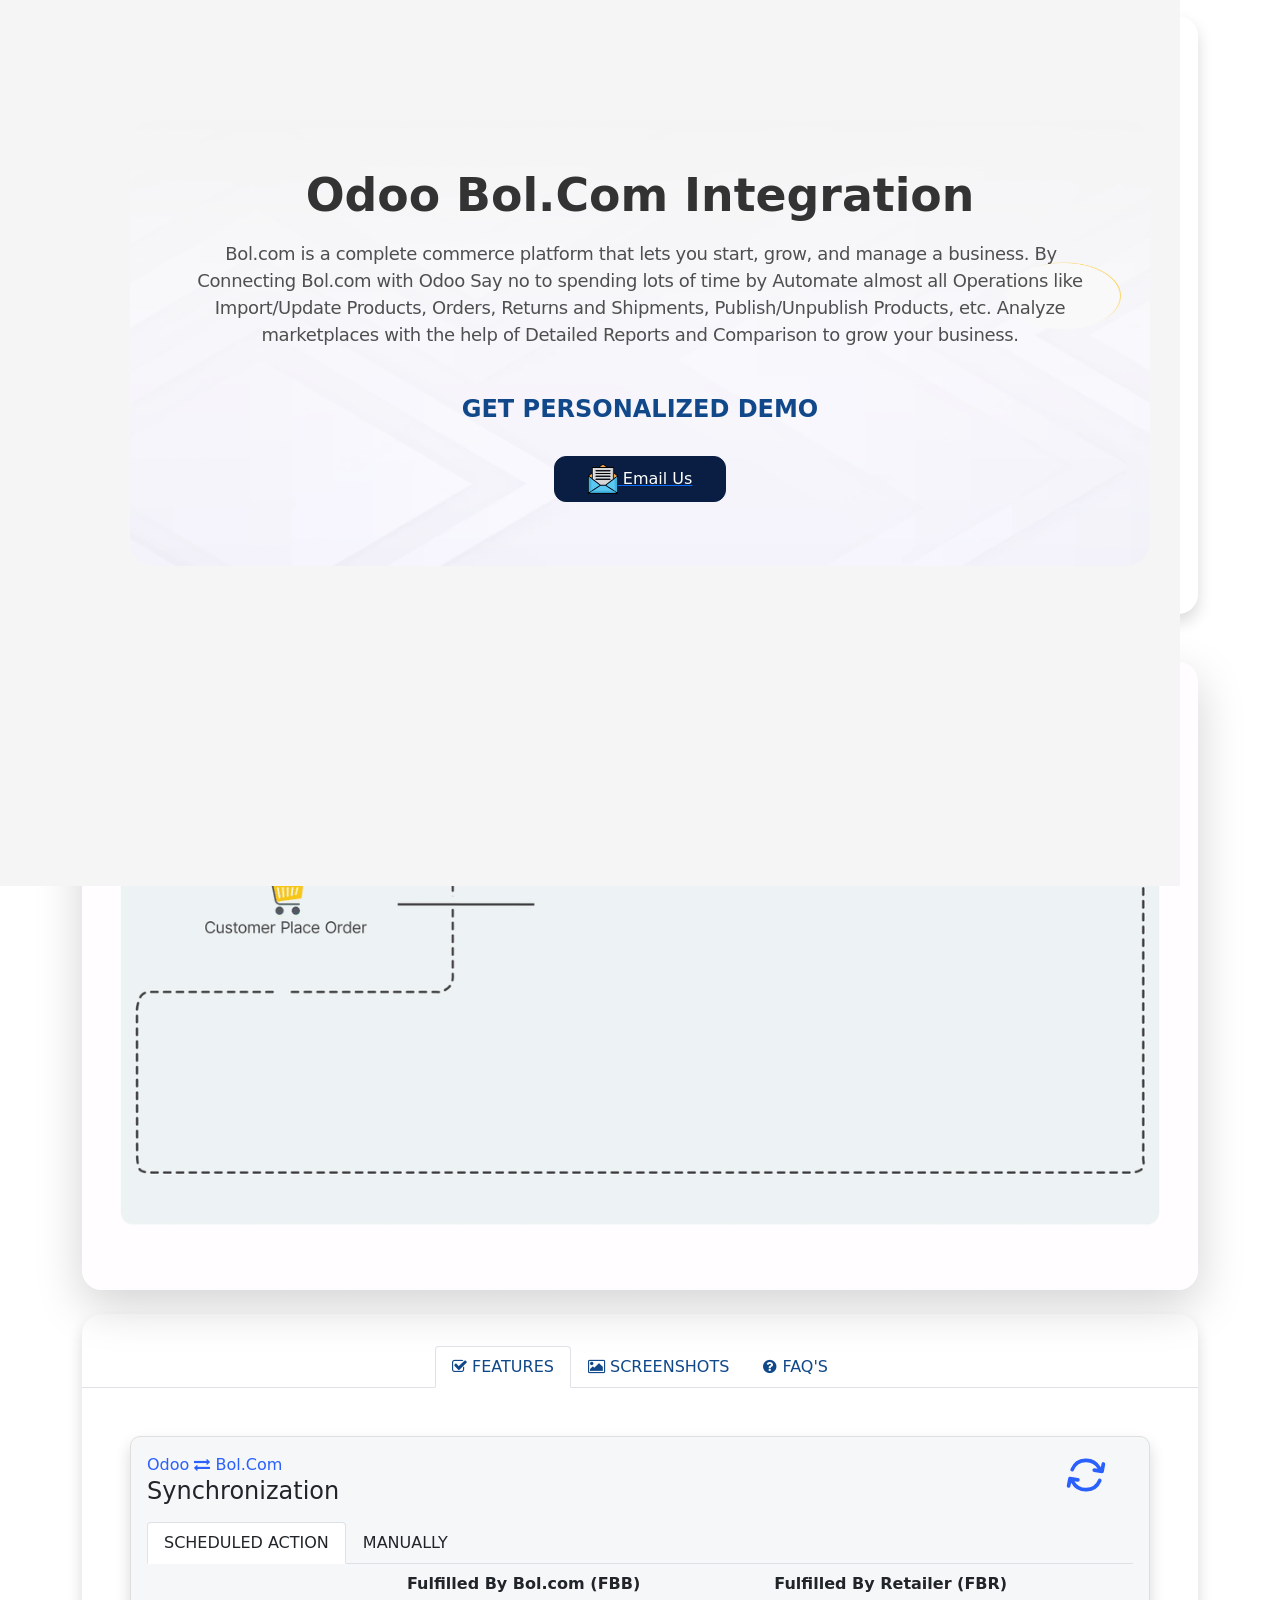
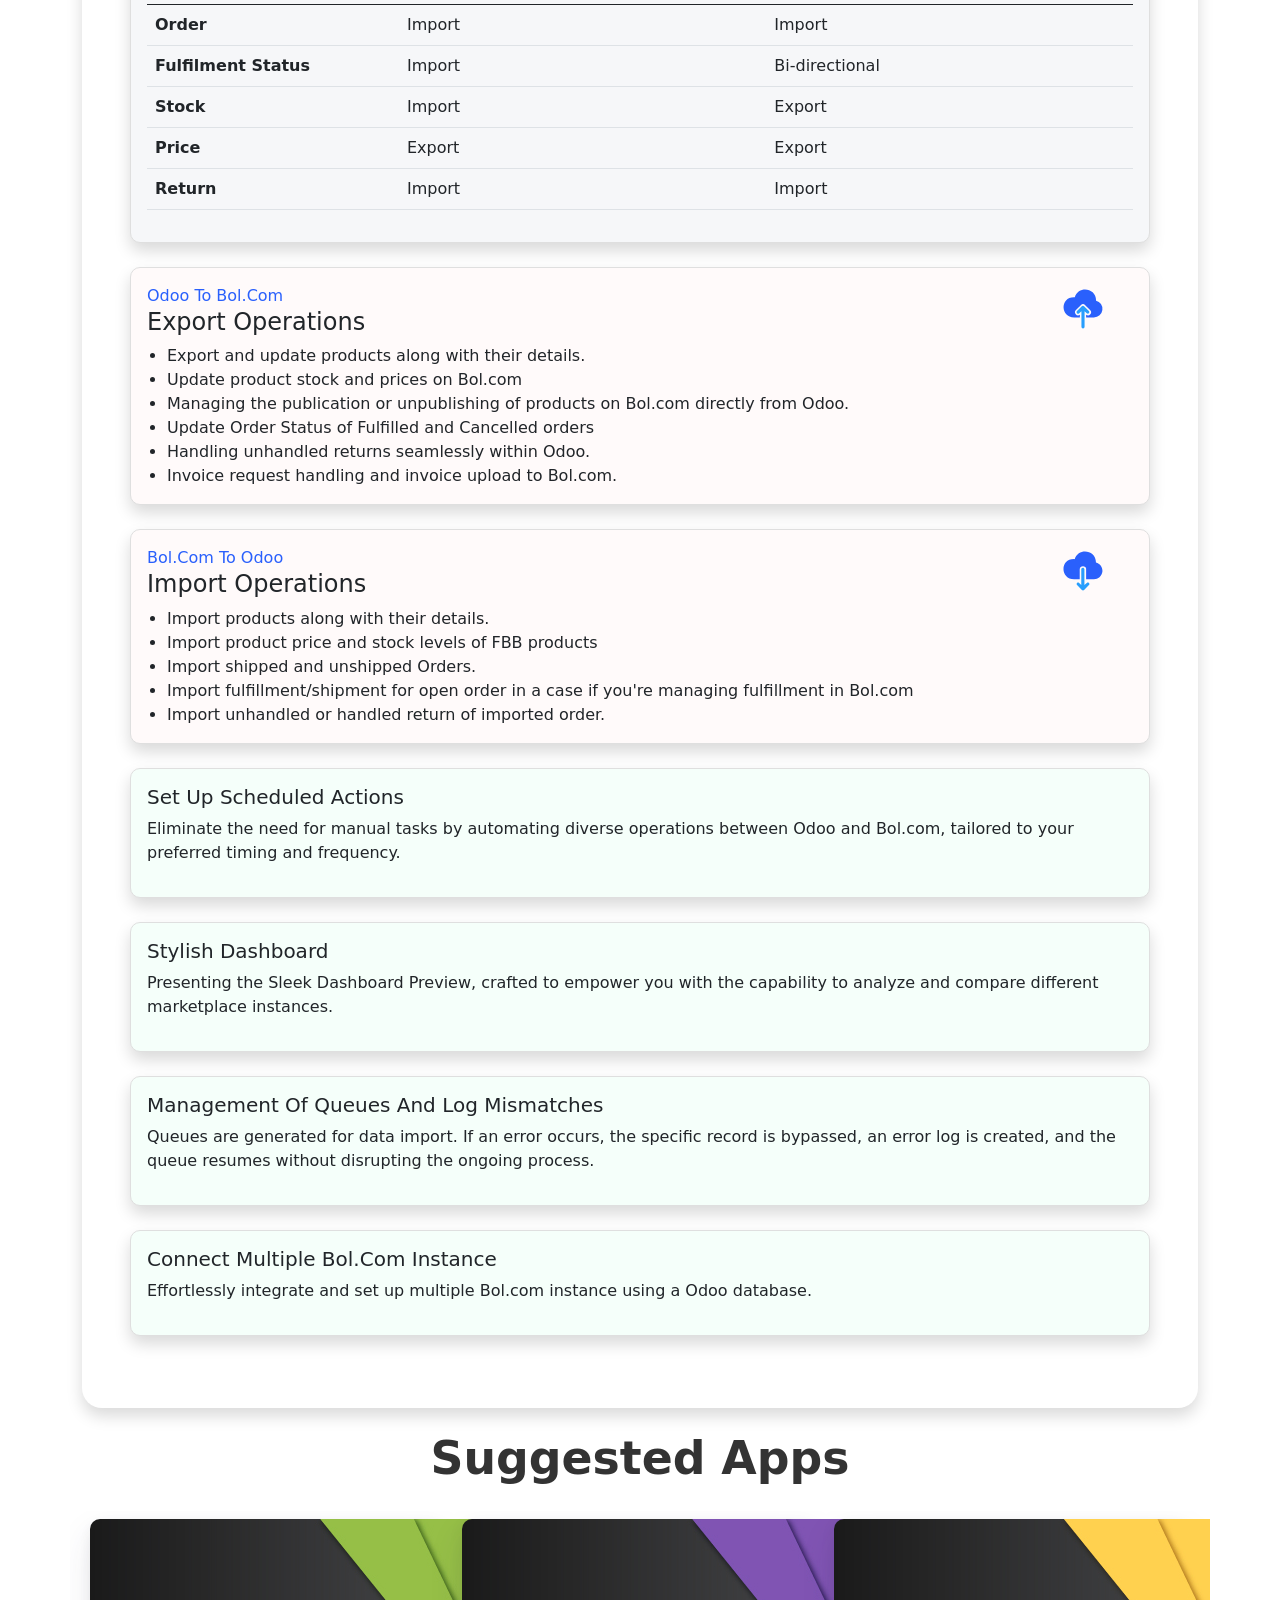
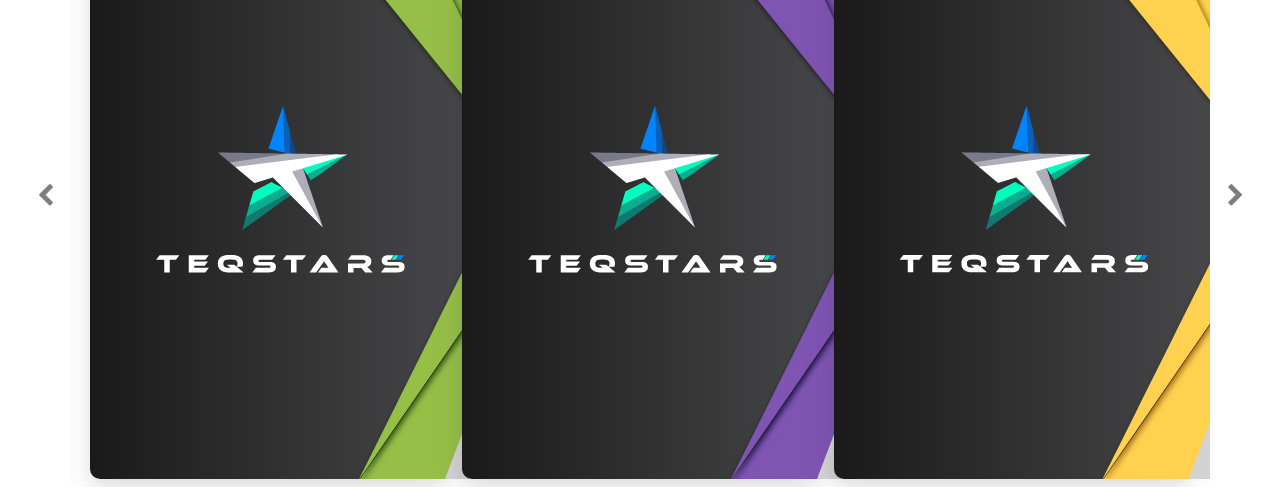
==== custom_addons/bol/static/description/index.html @ 9aef8af8 "bol modulu yuklendi" ====
<!DOCTYPE html>
<html lang="en">

    <head>
        <title>Odoo Bol.com Integration By TeqStars</title>
        <meta charset="utf-8">
        <meta content="width=device-width, initial-scale=1" name="viewport">
        <link href="https://fonts.googleapis.com" rel="preconnect">
        <link crossorigin href="https://fonts.gstatic.com" rel="preconnect">
        <link href="https://fonts.googleapis.com/css2?family=Inter:wght@300;400;500;600;700&display=swap" rel="stylesheet">
        <link rel="stylesheet" href="https://cdnjs.cloudflare.com/ajax/libs/font-awesome/4.7.0/css/font-awesome.min.css">
        <link href="css/bootstrap.min.css" rel="stylesheet">
    </head>

    <body>
        <section class="py-3" style="background-color: #fff;">

            <!-- Set background color-->
            <div class="position-absolute d-none d-lg-block"
                 style="background-color:#f5f5f5; width:100vw; height:100%; margin-left:calc((1080px - 100vw) / 2); margin-top:-30px">
            </div>

            <div class="container">
                <div class="px-md-5 py-md-4 p-2 mb-4 bg-white shadow "
                     style="border-radius: 20px; font-family: 'system-ui';">
                    <div class="text-center">
                        <img src="./img/teqstars_odoo.svg"
                             class="img-fluid"
                             style="max-width:330px;">
                    </div>

                    <div class="position-relative mb-4" style="border-radius: 10px;">
                        <img alt="" class="w-100 h-100 position-absolute img-fluid left_0" loading="lazy"
                             src="img/bg-1.png" style="border-radius: 25px"/>
                        <div class="p-lg-5 p-3 position-relative">
                            <div class="row py-4 py-lg-0">
                                <div class="col-md-12">
                                    <h1 style="font-family: 'system-ui'; font-style: normal; font-weight: bold;word-wrap: break-word; font-size: 48px; line-height: 120%;text-align: center; text-transform: capitalize; font-size: calc(2.06rem + 1vw); ">
                                        <span style="color: #333333; font-size: calc(2.06rem + 1vw);">Odoo Bol.com Integration</span>
                                    </h1>
                                </div>
                                <div class="col-md-12 py-2">
                                    <p style="font-family: system-ui; font-weight: 500; font-size: 18px; line-height: 150% !important;  text-align: center; letter-spacing: -0.02em; text-indent: 2px; color: #4F4F4F;">
                                        Bol.com is a complete commerce platform that lets you start, grow, and manage a business. By Connecting
                                        Bol.com with Odoo Say no to spending lots of time by Automate almost all Operations like Import/Update
                                        Products, Orders, Returns and Shipments, Publish/Unpublish Products, etc. Analyze marketplaces
                                        with the help of Detailed Reports and Comparison to grow your business.
                                    </p>
                                </div>

                                <div class="col-md-12 py-2">
                                    <h4 style="color:#10488A; font-family: 'system-ui'; font-weight:600; text-align:center; opacity:1; margin:15px 0 16px">
                                        GET PERSONALIZED DEMO
                                    </h4>
                                </div>
                                <div class="col-md-12 py-2 text-center ">
                                    <a href="mailto:sales@teqstars.com?subject=Odoo Bol.com Integration - 19"
                                       target="_blank"
                                       style="background-color:#091E42; border-radius:12px; display:inline-block; padding:7px 33px; border:1px solid #091E42"
                                       class="mx-1 mb-2 deep-1 deep_hover">
                                        <img class="img" style="width:30px" src="img/email.svg">
                                        <span class="pl-2" style="color:#fff; font-size:16px; vertical-align:middle">Email Us</span>
                                    </a>
                                    <!--<a href="skype:live:.cid.3745956e2833ccec?chat" target="_blank"
                                       style="background-color:#091E42; border-radius:12px; display:inline-block; padding:7px 33px; border:1px solid #091E42"
                                       class="mx-1 mb-2 deep-1 deep_hover">
                                        <img class="img" style="width:27px" src="img/skype.svg">
                                        <span class="pl-2" style="color:#fff; font-size:16px; vertical-align:middle">Skype Us</span>
                                    </a>-->
                                </div>
                            </div>
                        </div>
                    </div>
                </div>

                <div>
                    <img src="img/animated_marketplace_workflow.gif" alt="TeqStars Bol. Order Workflow"
                         class="img img-fluid shadow-lg mx-auto mt-4 mb-4" loading="lazy" style="border-radius: 20px;">
                </div>

                <div class="mb-4 bg-white shadow" style="border-radius: 20px; font-family: 'system-ui'; font-weight: 400;">
                    <div class="pt-4">
                        <ul class="nav nav-tabs justify-content-center bg-white pt-md-2" id="myTab" role="tablist"
                            style="">
                            <li class="nav-item">
                                <a aria-controls="overview" aria-selected="true" class="nav-link active" data-bs-toggle="tab"
                                   href="#features" id="features-tab" role="tab"
                                   style="color: #10488A; font-weight: 500; text-transform:uppercase; font-family: 'system-ui';">
                                    <i class="fa fa-check-square-o"></i>
                                    Features
                                </a>
                            </li>
                            <li class="nav-item">
                                <a aria-controls="s_c" aria-selected="false" class="nav-link" data-bs-toggle="tab" href="#screenshot"
                                   id="screenshot-tab" role="tab"
                                   style="color: #10488A; font-weight: 500; text-transform: uppercase; font-family: 'system-ui';">
                                    <i class="fa fa-picture-o"></i>
                                    Screenshots
                                </a>
                            </li>
                            <li class="nav-item">
                                <a aria-controls="faq" aria-selected="false" class="nav-link" data-bs-toggle="tab" href="#faq"
                                   id="faq-tab" role="tab"
                                   style="color: #10488A; font-weight: 500; text-transform: uppercase; font-family: 'system-ui';">
                                    <i class="fa fa-question-circle"></i>
                                    FAQ's
                                </a>
                            </li>
                        </ul>
                    </div>
                    <div class="tab-content p-md-5 p-2 py-3" id="myTabContent">
                        <div aria-labelledby="features-tab" class="tab-pane fade show active" id="features" role="tabpanel">
                            <div class="position-relative mb-4" style="border-radius: 10px;">
                                <div class="card shadow"
                                     style="background-color: #f6f7f9 !important;border-radius: 10px; border-color: #dfdfdf;">
                                    <div class="card-body" style="background-color: transparent !important;">
                                        <div style="display: inline;justify-content:space-between;margin-bottom: -24px;">
                                            <span style="color:#2A60FC;text-transform: capitalize; font-family: 'system-ui'">Odoo <i class="fa fa-exchange"></i> Bol.com</span>
                                            <img style="width: 44px;float: right;margin-right: 25px;"
                                                 src="img/sync-icon.svg"/>
                                        </div>
                                        <h4 style="text-transform: capitalize; font-family: 'system-ui'; font-weight: 500 !important;" class="card-title">
                                            Synchronization
                                        </h4>
                                        <ul class="nav nav-tabs pt-md-2" id="myTab" role="tablist"
                                            style="background-color: #f6f7f9 !important">
                                            <li class="nav-item">
                                                <a aria-controls="overview" aria-selected="true" class="nav-link active" data-bs-toggle="tab"
                                                   href="#scheduled-action" id="scheduled-action-tab" role="tab"
                                                   style="color: #212529; font-weight: 500; text-transform:uppercase; font-family: 'system-ui';">
                                                    Scheduled Action
                                                </a>
                                            </li>
                                            <li class="nav-item">
                                                <a aria-controls="s_c" aria-selected="false" class="nav-link" data-bs-toggle="tab" href="#manual-sync"
                                                   id="manual-sync-tab" role="tab"
                                                   style="color: #212529; font-weight: 500; text-transform: uppercase; font-family: 'system-ui';">
                                                    Manually
                                                </a>
                                            </li>
                                        </ul>
                                        <div class="tab-content" id="syncTabContent">
                                            <div aria-labelledby="scheduled-action-tab" class="tab-pane fade show active" id="scheduled-action" role="tabpanel">
                                                <table class="table" id="scheduled-action-table">
                                                  <thead>
                                                    <tr>
                                                      <th scope="col"></th>
                                                      <th scope="col">Fulfilled By Bol.com (FBB)</th>
                                                      <th scope="col">Fulfilled By Retailer (FBR)</th>
                                                    </tr>
                                                  </thead>
                                                  <tbody>
                                                    <tr>
                                                      <th scope="row">Order</th>
                                                      <td>Import</td>
                                                      <td>Import</td>
                                                    </tr>
                                                    <tr>
                                                      <th scope="row">Fulfilment Status</th>
                                                      <td>Import</td>
                                                      <td>Bi-directional</td>
                                                    </tr>
                                                    <tr>
                                                      <th scope="row">Stock</th>
                                                      <td>Import</td>
                                                      <td>Export</td>
                                                    </tr>
                                                    <tr>
                                                      <th scope="row">Price</th>
                                                      <td>Export</td>
                                                      <td>Export</td>
                                                    </tr>
                                                    <tr>
                                                      <th scope="row">Return</th>
                                                      <td>Import</td>
                                                      <td>Import</td>
                                                    </tr>
                                                  </tbody>
                                                </table>
                                            </div>
                                            <div aria-labelledby="manual-sync-tab" class="tab-pane fade" id="manual-sync" role="tabpanel">
                                                <table class="table" id="manual-sync-table">
                                                  <thead>
                                                    <tr>
                                                      <th scope="col"></th>
                                                      <th scope="col">Fulfilled By Bol.com (FBB)</th>
                                                      <th scope="col">Fulfilled By Retailer (FBR)</th>
                                                    </tr>
                                                  </thead>
                                                  <tbody>
                                                    <tr>
                                                      <th scope="row">Product</th>
                                                      <td>Bi-directional</td>
                                                      <td>Bi-directional</td>
                                                    </tr>
                                                    <tr>
                                                      <th scope="row">Order</th>
                                                      <td>Import</td>
                                                      <td>Import</td>
                                                    </tr>
                                                    <tr>
                                                      <th scope="row">Stock</th>
                                                      <td>Import</td>
                                                      <td>Export</td>
                                                    </tr>
                                                    <tr>
                                                      <th scope="row">Price</th>
                                                      <td>Bi-directional</td>
                                                      <td>Bi-directional</td>
                                                    </tr>
                                                    <tr>
                                                      <th scope="row">Return</th>
                                                      <td>Import</td>
                                                      <td>Import</td>
                                                    </tr>
                                                    <tr>
                                                      <th scope="row">Fulfilment Status</th>
                                                      <td>Import</td>
                                                      <td>Bi-directional</td>
                                                    </tr>
                                                  </tbody>
                                                </table>
                                            </div>
                                        </div>
                                    </div>
                                </div>
                            </div>
                            <div class="position-relative mb-4" style="border-radius: 10px;">
                                <div class="card shadow"
                                     style="background-color: #fffafa !important;border-radius: 10px; border-color: #dfdfdf;">
                                    <div class="card-body"
                                         style="background-color: transparent !important;">
                                        <div style="display: inline;justify-content:space-between;margin-bottom: -24px;">
                                            <span style="color:#2A60FC; text-transform: capitalize; font-family: 'system-ui'">Odoo to Bol.com</span>
                                            <img style="width: 50px;float: right; margin-right: 25px;"
                                                 src="img/cloud-export.svg"/>
                                        </div>
                                        <h4 style="text-transform: capitalize; font-family: 'system-ui'; font-weight: 500 !important;" class="card-title">
                                            Export Operations
                                        </h4>
                                        <ul class="card-text" style="padding-left: 20px; font-family: 'system-ui'">
                                            <li>Export and update products along with their details.</li>
                                            <li>Update product stock and prices on Bol.com</li>
                                            <li>Managing the publication or unpublishing of products on Bol.com directly from Odoo.</li>
                                            <li>Update Order Status of Fulfilled and Cancelled orders</li>
                                            <li>Handling unhandled returns seamlessly within Odoo.</li>
                                            <li>Invoice request handling and invoice upload to Bol.com.</li>
                                        </ul>
                                    </div>
                                </div>
                            </div>
                            <div class="position-relative mb-4" style="border-radius: 10px;">
                                <div class="card shadow"
                                     style="background-color: #fffafa !important;border-radius: 10px; border-color: #dfdfdf;">
                                    <div class="card-body"
                                         style="background-color: transparent !important;">
                                        <div style="display: inline;justify-content:space-between;margin-bottom: -24px;">
                                            <span style="color:#2A60FC;text-transform: capitalize;">Bol.com to Odoo</span>
                                            <img style="width: 50px;float: right;margin-right: 25px;"
                                                 src="img/cloud-import.svg"/>
                                        </div>
                                        <h4 style="text-transform: capitalize; font-family: 'system-ui'; font-weight: 500 !important;" class="card-title">
                                            Import Operations
                                        </h4>
                                        <ul class="card-text" style="padding-left: 20px; font-family: 'system-ui'">
                                            <li>Import products along with their details.</li>
                                            <li>Import product price and stock levels of FBB products</li>
                                            <li>Import shipped and unshipped Orders.</li>
                                            <li>Import fulfillment/shipment for open order in a case if you're managing fulfillment in Bol.com</li>
                                            <li>Import unhandled or handled return of imported order.</li>
                                        </ul>
                                    </div>
                                </div>
                            </div>
                            <div class="position-relative mb-4" style="border-radius: 10px;">
                                <div class="card shadow"
                                     style="background-color: #F5FFFA !important;border-radius: 10px; border-color: #dfdfdf;">
                                    <div class="card-body"
                                         style="background-color: transparent !important;">
                                        <h5 style="text-transform: capitalize; font-family: 'system-ui';" class="card-title">
                                            Set up scheduled actions
                                        </h5>
                                        <p>
                                            Eliminate the need for manual tasks by automating diverse operations between Odoo and Bol.com, tailored to your preferred timing and frequency.
                                        </p>
                                    </div>
                                </div>
                            </div>
                            <div class="position-relative mb-4" style="border-radius: 10px;">
                                <div class="card shadow"
                                     style="background-color: #F5FFFA !important;border-radius: 10px; border-color: #dfdfdf;">
                                    <div class="card-body"
                                         style="background-color: transparent !important;">
                                        <h5 style="text-transform: capitalize; font-family: 'system-ui';" class="card-title">
                                            Stylish Dashboard
                                        </h5>
                                        <p>
                                            Presenting the Sleek Dashboard Preview, crafted to empower you with the capability to analyze and compare different marketplace instances.
                                        </p>
                                    </div>
                                </div>
                            </div>
                            <div class="position-relative mb-4" style="border-radius: 10px;">
                                <div class="card shadow"
                                     style="background-color: #F5FFFA !important;border-radius: 10px; border-color: #dfdfdf;">
                                    <div class="card-body"
                                         style="background-color: transparent !important;">
                                        <h5 style="text-transform: capitalize; font-family: 'system-ui';" class="card-title">
                                            Management of Queues and Log Mismatches
                                        </h5>
                                        <p>
                                            Queues are generated for data import. If an error occurs, the specific record is bypassed, an error log is created, and the queue resumes without disrupting the ongoing process.
                                        </p>
                                    </div>
                                </div>
                            </div>
                            <div class="position-relative mb-4" style="border-radius: 10px;">
                                <div class="card shadow"
                                     style="background-color: #F5FFFA !important;border-radius: 10px; border-color: #dfdfdf;">
                                    <div class="card-body"
                                         style="background-color: transparent !important;">
                                        <h5 style="text-transform: capitalize; font-family: 'system-ui';" class="card-title">
                                            Connect Multiple Bol.com Instance
                                        </h5>
                                        <p>
                                            Effortlessly integrate and set up multiple Bol.com instance using a Odoo database.
                                        </p>
                                    </div>
                                </div>
                            </div>
                        </div>
                        <div aria-labelledby="screenshot-tab" class="tab-pane fade show py-1" id="screenshot" role="tabpanel">
                            <div class="position-relative mb-4" style="border-radius: 10px;">
                                <h4 style="color:#333333; font-family: 'system-ui'; font-weight:400; text-align:center; opacity:1; margin:15px 0 16px">
                                    Powerful Dashboard for Simultaneous Execution of All Marketplace Operations
                                </h4>
                                <img src="img/screenshots/1.png" class="img img-fluid shadow-lg mx-auto mt-4 mb-5" loading="lazy"
                                     style="border:1px solid #f2eef7; border-radius:11px"/>
                            </div>
                            <div class="position-relative mb-4" style="border-radius: 10px;">
                                <h4 style="color:#333333; font-family: 'system-ui'; font-weight:400; text-align:center; opacity:1; margin:15px 0 16px">
                                    Introducing the Stylish Dashboard Preview, designed to empower you with the ability to analyze and compare various marketplace Instances
                                </h4>
                                <img src="img/screenshots/2.png" class="img img-fluid shadow-lg mx-auto mt-4 mb-5" loading="lazy"
                                     style="border:1px solid #f2eef7; border-radius:11px"/>
                            </div>
                            <div class="position-relative mb-4" style="border-radius: 10px;">
                                <h4 style="color:#333333; font-family: 'system-ui'; font-weight:400; text-align:center; opacity:1; margin:15px 0 16px">
                                    Setting Up Instance in Odoo
                                </h4>
                                <img src="img/screenshots/4.png" class="img img-fluid shadow-lg mx-auto mt-4 mb-5" loading="lazy"
                                     style="border:1px solid #f2eef7; border-radius:11px"/>
                            </div>
                            <div class="position-relative mb-4" style="border-radius: 10px;">
                                <h4 style="color:#333333; font-family: 'system-ui'; font-weight:400; text-align:center; opacity:1; margin:15px 0 16px">
                                    General configuration
                                </h4>
                                <img src="img/screenshots/5.png" class="img img-fluid shadow-lg mx-auto mt-4 mb-5" loading="lazy"
                                     style="border:1px solid #f2eef7; border-radius:11px"/>
                            </div>
                            <div class="position-relative mb-4" style="border-radius: 10px;">
                                <h4 style="color:#333333; font-family: 'system-ui'; font-weight:400; text-align:center; opacity:1; margin:15px 0 16px">
                                    Product related configuration
                                </h4>
                                <img src="img/screenshots/6.png" class="img img-fluid shadow-lg mx-auto mt-4 mb-5" loading="lazy"
                                     style="border:1px solid #f2eef7; border-radius:11px"/>
                            </div>
                            <div class="position-relative mb-4" style="border-radius: 10px;">
                                <h4 style="color:#333333; font-family: 'system-ui'; font-weight:400; text-align:center; opacity:1; margin:15px 0 16px">
                                    Stock related configuration
                                </h4>
                                <img src="img/screenshots/7.png" class="img img-fluid shadow-lg mx-auto mt-4 mb-5" loading="lazy"
                                     style="border:1px solid #f2eef7; border-radius:11px"/>
                            </div>
                            <div class="position-relative mb-4" style="border-radius: 10px;">
                                <h4 style="color:#333333; font-family: 'system-ui'; font-weight:400; text-align:center; opacity:1; margin:15px 0 16px">
                                    Order related configuration
                                </h4>
                                <img src="img/screenshots/8.png" class="img img-fluid shadow-lg mx-auto mt-4 mb-5" loading="lazy"
                                     style="border:1px solid #f2eef7; border-radius:11px"/>
                            </div>
                            <div class="position-relative mb-4" style="border-radius: 10px;">
                                <h4 style="color:#333333; font-family: 'system-ui'; font-weight:400; text-align:center; opacity:1; margin:15px 0 16px">
                                    Customer related configuration
                                </h4>
                                <img src="img/screenshots/9.png" class="img img-fluid shadow-lg mx-auto mt-4 mb-5" loading="lazy"
                                     style="border:1px solid #f2eef7; border-radius:11px"/>
                            </div>
                            <div class="position-relative mb-4" style="border-radius: 10px;">
                                <h4 style="color:#333333; font-family: 'system-ui'; font-weight:400; text-align:center; opacity:1; margin:15px 0 16px">
                                    Automated Workflow configuration
                                </h4>
                                <img src="img/screenshots/10.png" class="img img-fluid shadow-lg mx-auto mt-4 mb-5" loading="lazy"
                                     style="border:1px solid #f2eef7; border-radius:11px"/>
                            </div>
                            <div class="position-relative mb-4" style="border-radius: 10px;">
                                <h4 style="color:#333333; font-family: 'system-ui'; font-weight:400; text-align:center; opacity:1; margin:15px 0 16px">
                                    Available scheduled actions
                                </h4>
                                <img src="img/screenshots/11.png" class="img img-fluid shadow-lg mx-auto mt-4 mb-5" loading="lazy"
                                     style="border:1px solid #f2eef7; border-radius:11px"/>
                            </div>
                            <div class="position-relative mb-4" style="border-radius: 10px;">
                                <h4 style="color:#333333; font-family: 'system-ui'; font-weight:400; text-align:center; opacity:1; margin:15px 0 16px">
                                    FBR Operations
                                </h4>
                                <img src="img/screenshots/12.png" class="img img-fluid shadow-lg mx-auto mt-4 mb-5" loading="lazy"
                                     style="border:1px solid #f2eef7; border-radius:11px"/>
                            </div>
                            <div class="position-relative mb-4" style="border-radius: 10px;">
                                <h4 style="color:#333333; font-family: 'system-ui'; font-weight:400; text-align:center; opacity:1; margin:15px 0 16px">
                                    FBB Operations
                                </h4>
                                <img src="img/screenshots/13.png" class="img img-fluid shadow-lg mx-auto mt-4 mb-5" loading="lazy"
                                     style="border:1px solid #f2eef7; border-radius:11px"/>
                            </div>
                            <div class="position-relative mb-4" style="border-radius: 10px;">
                                <h4 style="color:#333333; font-family: 'system-ui'; font-weight:400; text-align:center; opacity:1; margin:15px 0 16px">
                                    FBR & FBB Operations
                                </h4>
                                <img src="img/screenshots/14.png" class="img img-fluid shadow-lg mx-auto mt-4 mb-5" loading="lazy"
                                     style="border:1px solid #f2eef7; border-radius:11px"/>
                            </div>
                            <div class="position-relative mb-4" style="border-radius: 10px;">
                                <h4 style="color:#333333; font-family: 'system-ui'; font-weight:400; text-align:center; opacity:1; margin:15px 0 16px">
                                    Offer/Product import Queue
                                </h4>
                                <img src="img/screenshots/15.png" class="img img-fluid shadow-lg mx-auto mt-4 mb-5" loading="lazy"
                                     style="border:1px solid #f2eef7; border-radius:11px"/>
                            </div>
                            <div class="position-relative mb-4" style="border-radius: 10px;">
                                <h4 style="color:#333333; font-family: 'system-ui'; font-weight:400; text-align:center; opacity:1; margin:15px 0 16px">
                                    Imported offer/product with all details
                                </h4>
                                <img src="img/screenshots/16.png" class="img img-fluid shadow-lg mx-auto mt-4 mb-5" loading="lazy"
                                     style="border:1px solid #f2eef7; border-radius:11px"/>
                            </div>
                            <div class="position-relative mb-4" style="border-radius: 10px;">
                                <h4 style="color:#333333; font-family: 'system-ui'; font-weight:400; text-align:center; opacity:1; margin:15px 0 16px">
                                    Preparing a new offer/product for export to Bol.com
                                </h4>
                                <img src="img/screenshots/17.png" class="img img-fluid shadow-lg mx-auto mt-4 mb-5" loading="lazy"
                                     style="border:1px solid #f2eef7; border-radius:11px"/>
                            </div>
                            <div class="position-relative mb-4" style="border-radius: 10px;">
                                <h4 style="color:#333333; font-family: 'system-ui'; font-weight:400; text-align:center; opacity:1; margin:15px 0 16px">
                                    Export a new offer/product to Bol.com
                                </h4>
                                <img src="img/screenshots/18.png" class="img img-fluid shadow-lg mx-auto mt-4 mb-5" loading="lazy"
                                     style="border:1px solid #f2eef7; border-radius:11px"/>
                            </div>
                            <div class="position-relative mb-4" style="border-radius: 10px;">
                                <h4 style="color:#333333; font-family: 'system-ui'; font-weight:400; text-align:center; opacity:1; margin:15px 0 16px">
                                    Update existing offer/product to Bol.com
                                </h4>
                                <img src="img/screenshots/19.png" class="img img-fluid shadow-lg mx-auto mt-4 mb-5" loading="lazy"
                                     style="border:1px solid #f2eef7; border-radius:11px"/>
                            </div>
                            <div class="position-relative mb-4" style="border-radius: 10px;">
                                <h4 style="color:#333333; font-family: 'system-ui'; font-weight:400; text-align:center; opacity:1; margin:15px 0 16px">
                                    Order import Queue
                                </h4>
                                <img src="img/screenshots/20.png" class="img img-fluid shadow-lg mx-auto mt-4 mb-5" loading="lazy"
                                     style="border:1px solid #f2eef7; border-radius:11px"/>
                            </div>
                            <div class="position-relative mb-4" style="border-radius: 10px;">
                                <h4 style="color:#333333; font-family: 'system-ui'; font-weight:400; text-align:center; opacity:1; margin:15px 0 16px">
                                    Imported order
                                </h4>
                                <img src="img/screenshots/21.png" class="img img-fluid shadow-lg mx-auto mt-4 mb-5" loading="lazy"
                                     style="border:1px solid #f2eef7; border-radius:11px"/>
                            </div>
                            <div class="position-relative mb-4" style="border-radius: 10px;">
                                <h4 style="color:#333333; font-family: 'system-ui'; font-weight:400; text-align:center; opacity:1; margin:15px 0 16px">
                                    Automatically updating the order status to fulfilled/shipped on Bol.com
                                </h4>
                                <img src="img/screenshots/22.png" class="img img-fluid shadow-lg mx-auto mt-4 mb-5" loading="lazy"
                                     style="border:1px solid #f2eef7; border-radius:11px"/>
                            </div>
                            <div class="position-relative mb-4" style="border-radius: 10px;">
                                <h4 style="color:#333333; font-family: 'system-ui'; font-weight:400; text-align:center; opacity:1; margin:15px 0 16px">
                                    Imported Return
                                </h4>
                                <img src="img/screenshots/23.png" class="img img-fluid shadow-lg mx-auto mt-4 mb-5" loading="lazy"
                                     style="border:1px solid #f2eef7; border-radius:11px"/>
                            </div>
                            <div class="position-relative mb-4" style="border-radius: 10px;">
                                <h4 style="color:#333333; font-family: 'system-ui'; font-weight:400; text-align:center; opacity:1; margin:15px 0 16px">
                                    Detailed Level Reporting
                                </h4>
                                <img src="img/screenshots/24.png" class="img img-fluid shadow-lg mx-auto mt-4 mb-5" loading="lazy"
                                     style="border:1px solid #f2eef7; border-radius:11px"/>
                            </div>
                            <div class="position-relative mb-4" style="border-radius: 10px;">
                                <h4 style="color:#333333; font-family: 'system-ui'; font-weight:400; text-align:center; opacity:1; margin:15px 0 16px">
                                    Smart Notification
                                </h4>
                                <img src="img/screenshots/25.png" class="img img-fluid shadow-lg mx-auto mt-4 mb-5" loading="lazy"
                                     style="border:1px solid #f2eef7; border-radius:11px"/>
                            </div>
                        </div>
                        <div aria-labelledby="faq-tab" class="tab-pane fade show" id="faq" role="tabpanel">
                            <div class="accordion" id="accordion6">
                                <div id="accordion">
                                    <div class="card mb-2">
                                        <div class="card-header collapsed" data-bs-toggle="collapse" data-bs-target="#faq-1" aria-expanded="true" aria-controls="faq-1" id="heading1" style="background-color: #e3e3e3">
                                            <h5 class="mb-0">
                                                <a class="card-text text-decoration-none" style="font-family: 'system-ui'; color: #212529; font-size:21px; line-height:30px; font-weight:500;">
                                                    Does this application compatible with both Odoo Enterprise and Community editions?
                                                    <img style="width: 30px; float: right; margin-right: 15px;" src="img/down-arrow.svg">
                                                </a>
                                            </h5>
                                        </div>
                                        <div id="faq-1" class="collapse show" aria-labelledby="heading1" data-parent="#accordion">
                                            <div class="card-body" style="background-color: #f6f7f9 !important;">
                                                Yes, the application is fully compatible with Odoo Enterprise (On-premise and Odoo.SH) as well as Community. Please note that Odoo
                                                Online (Cloud) does not support the installation of third-party apps, so this app cannot be installed on Odoo Online.
                                            </div>
                                        </div>
                                    </div>
                                    <div class="card mb-2">
                                        <div class="card-header collapsed" data-bs-toggle="collapse" data-bs-target="#faq-2" aria-expanded="true" aria-controls="faq-2" id="heading2" style="background-color: #e3e3e3">
                                            <h5 class="mb-0">
                                                <a class="card-text text-decoration-none" style="font-family: 'system-ui'; color: #212529; font-size:21px; line-height:30px; font-weight:500;">
                                                    Will I receive complimentary support and upgrades upon buying the application?
                                                    <img style="width: 30px; float: right; margin-right: 15px;" src="img/down-arrow.svg">
                                                </a>
                                            </h5>
                                        </div>
                                        <div id="faq-2" class="collapse" aria-labelledby="heading2" data-parent="#accordion">
                                            <div class="card-body" style="background-color: #f6f7f9 !important;">
                                                We offer free support for the initial 90 days after the purchase date. Beginning from version 13, each app version will be sold separately.
                                            </div>
                                        </div>
                                    </div>
                                    <div class="card mb-2">
                                        <div class="card-header collapsed" data-bs-toggle="collapse" data-bs-target="#faq-3" aria-expanded="true" aria-controls="faq-3" id="heading3" style="background-color: #e3e3e3">
                                            <h5 class="mb-0">
                                                <a class="card-text text-decoration-none" style="font-family: 'system-ui'; color: #212529; font-size:21px; line-height:30px; font-weight:500;">
                                                    How do I request an additional feature for this app?
                                                    <img style="width: 30px; float: right; margin-right: 15px;" src="img/down-arrow.svg">
                                                </a>
                                            </h5>
                                        </div>
                                        <div id="faq-3" class="collapse" aria-labelledby="heading3" data-parent="#accordion">
                                            <div class="card-body" style="background-color: #f6f7f9 !important;">
                                                For requesting a additional feature in the app, please feel free to contact us at via <a href="mailto:info@teqstars.com" style="color: #2A60FC">email</a> or <a href="skype:live:.cid.3745956e2833ccec?chat" style="color: #2A60FC">Skype.
                                            </div>
                                        </div>
                                    </div>
                                    <div class="card mb-2">
                                        <div class="card-header collapsed" data-bs-toggle="collapse" data-bs-target="#faq-4" aria-expanded="true" aria-controls="faq-4" id="heading4" style="background-color: #e3e3e3">
                                            <h5 class="mb-0">
                                                <a class="card-text text-decoration-none" style="font-family: 'system-ui'; color: #212529; font-size:21px; line-height:30px; font-weight:500;">
                                                    How many Bol.com instances can I manage within Odoo?
                                                    <img style="width: 30px; float: right; margin-right: 15px;" src="img/down-arrow.svg">
                                                </a>
                                            </h5>
                                        </div>
                                        <div id="faq-4" class="collapse" aria-labelledby="heading4" data-parent="#accordion">
                                            <div class="card-body" style="background-color: #f6f7f9 !important;">
                                                You can manage multiple Bol.com instances in Odoo.
                                            </div>
                                        </div>
                                    </div>
                                    <div class="card mb-2">
                                        <div class="card-header collapsed" data-bs-toggle="collapse" data-bs-target="#faq-5" aria-expanded="true" aria-controls="faq-5" id="heading5" style="background-color: #e3e3e3">
                                            <h5 class="mb-0">
                                                <a class="card-text text-decoration-none" style="font-family: 'system-ui'; color: #212529; font-size:21px; line-height:30px; font-weight:500;">
                                                    How can I handle product pricing using the integration?
                                                    <img style="width: 30px; float: right; margin-right: 15px;" src="img/down-arrow.svg">
                                                </a>
                                            </h5>
                                        </div>
                                        <div id="faq-5" class="collapse" aria-labelledby="heading5" data-parent="#accordion">
                                            <div class="card-body" style="background-color: #f6f7f9 !important;">
                                                The integration enables you to synchronize prices from Odoo to Bol.com using a pricelist. You can set up a pricelist for each Bol.com instance in Odoo and then update the prices to Bol.com through the designated pricelist. Importing prices from Bol.com to Odoo is also possible, but it's important to note that these prices will be imported into the pricelist and not directly to the product.
                                            </div>
                                        </div>
                                    </div>
                                    <div class="card mb-2">
                                        <div class="card-header collapsed" data-bs-toggle="collapse" data-bs-target="#faq-6" aria-expanded="true" aria-controls="faq-6" id="heading6" style="background-color: #e3e3e3">
                                            <h5 class="mb-0">
                                                <a class="card-text text-decoration-none" style="font-family: 'system-ui'; color: #212529; font-size:21px; line-height:30px; font-weight:500;">
                                                    How can I handle updates to stock using the integration?
                                                    <img style="width: 30px; float: right; margin-right: 15px;" src="img/down-arrow.svg">
                                                </a>
                                            </h5>
                                        </div>
                                        <div id="faq-6" class="collapse" aria-labelledby="heading6" data-parent="#accordion">
                                            <div class="card-body" style="background-color: #f6f7f9 !important;">
                                                The integration enables you to update stock from Odoo to Bol.com, either manually or automatically through a scheduled actions (cron job). In Odoo, stock levels are automatically adjusted based on the imported orders.
                                            </div>
                                        </div>
                                    </div>
                                </div>
                            </div>
                        </div>
                    </div>
                </div>
                <h2 style="font-family: 'system-ui'; font-style: normal; font-weight: bold;word-wrap: break-word; font-size: 48px; line-height: 120%;text-align: center; text-transform: capitalize; font-size: calc(2.06rem + 1vw); " class="text-center mt-4 mb-4">
                    <span style="color: #333333; font-size: calc(2.06rem + 1vw);">Suggested Apps</span>
                </h2>
                <div id="demo" class="row carousel slide mb32" data-ride="carousel">
                    <div class="carousel-inner">
                        <div class="carousel-item active" style="min-height: 0px;">
                            <div class="col-xs-12 col-sm-4 col-md-4 p-2" style="float: left;">
                                <a href="https://apps.odoo.com/apps/modules/18.0/shopify/" target="_blank">
                                    <div style="box-shadow: 0 15px 35px rgba(50, 50, 93, 0.1), 0 5px 15px rgba(0, 0, 0, 0.07);border-radius: 10px;">
                                        <img class="oe_picture img-rounded"
                                             style="border-radius:10px;"
                                             src="img/slideshow/shopify_banner.jpg">
                                    </div>
                                </a>
                            </div>
                            <div class="col-xs-12 col-sm-4 col-md-4 p-2" style="float: left;">
                                <a href="https://apps.odoo.com/apps/modules/18.0/woocommerce/" target="_blank">
                                    <div style="box-shadow: 0 15px 35px rgba(50, 50, 93, 0.1), 0 5px 15px rgba(0, 0, 0, 0.07);border-radius: 10px;">
                                        <img class="oe_picture img-rounded"
                                             style="border-radius:10px;"
                                             src="img/slideshow/woo_banner.jpg">
                                    </div>
                                </a>
                            </div>
                            <div class="col-xs-12 col-sm-4 col-md-4 p-2" style="float: left;">
                                <a href="https://apps.odoo.com/apps/modules/19.0/mailchimp/" target="_blank">
                                    <div style="box-shadow: 0 15px 35px rgba(50, 50, 93, 0.1), 0 5px 15px rgba(0, 0, 0, 0.07);border-radius: 10px;">
                                        <img class="oe_picture img-rounded"
                                             style="border-radius:10px;"
                                             src="img/slideshow/mailchimp_odoo.jpg">
                                    </div>
                                </a>
                            </div>
                        </div>
                        <div class="carousel-item" style="min-height: 0px;">
                            <div class="col-xs-12 col-sm-4 col-md-4 p-2" style="float: left;">
                                <a href="https://www.odoo.com/apps/modules/18.0/bpost_delivery/" target="_blank">
                                    <div style="box-shadow: 0 15px 35px rgba(50, 50, 93, 0.1), 0 5px 15px rgba(0, 0, 0, 0.07);border-radius: 10px;">
                                        <img class="oe_picture img-rounded" style="border-radius:10px;" src="img/slideshow/bpost_odoo.png">
                                    </div>
                                </a>
                            </div>
                            <div class="col-xs-12 col-sm-4 col-md-4 p-2" style="float: left;">
                                <a href="https://www.odoo.com/apps/modules/18.0/dhl_parcel_eu/" target="_blank">
                                    <div style="box-shadow: 0 15px 35px rgba(50, 50, 93, 0.1), 0 5px 15px rgba(0, 0, 0, 0.07);border-radius: 10px;">
                                        <img class="oe_picture img-rounded" style="border-radius:10px;" src="img/slideshow/dhl_parcel_odoo.jpg">
                                    </div>
                                </a>
                            </div>
                            <div class="col-xs-12 col-sm-4 col-md-4 p-2" style="float: left;">
                                <a href="https://apps.odoo.com/apps/modules/18.0/printnode/" target="_blank">
                                    <div style="box-shadow: 0 15px 35px rgba(50, 50, 93, 0.1), 0 5px 15px rgba(0, 0, 0, 0.07);border-radius: 10px;">
                                        <img class="oe_picture img-rounded" style="border-radius:10px;" src="img/slideshow/printnode_odoo.jpg">
                                    </div>
                                </a>
                            </div>
                        </div>
                    </div>

                    <!-- Left and right controls -->
                    <a class="carousel-control-prev" href="#demo" data-bs-slide="prev"
                       style="left:-25px;width: 0px;color: #000;">
                        <span class="carousel-control-prev-icon">
                            <i class="fa fa-chevron-left"
                               style="font-size:24px"></i>
                        </span>
                    </a>
                    <a class="carousel-control-next" href="#demo" data-bs-slide="next"
                       style="right:-25px;width: 0px;color: #000;">
                        <span class="carousel-control-next-icon">
                            <i class="fa fa-chevron-right"
                               style="font-size:24px"></i>
                        </span>
                    </a>
                </div>
            </div>
        </section>

        <script src="js/jquery.slim.min.js"></script>
        <script src="js/popper.min.js"></script>
        <script src="js/bootstrap.bundle.min.js"></script>
    </body>

</html>
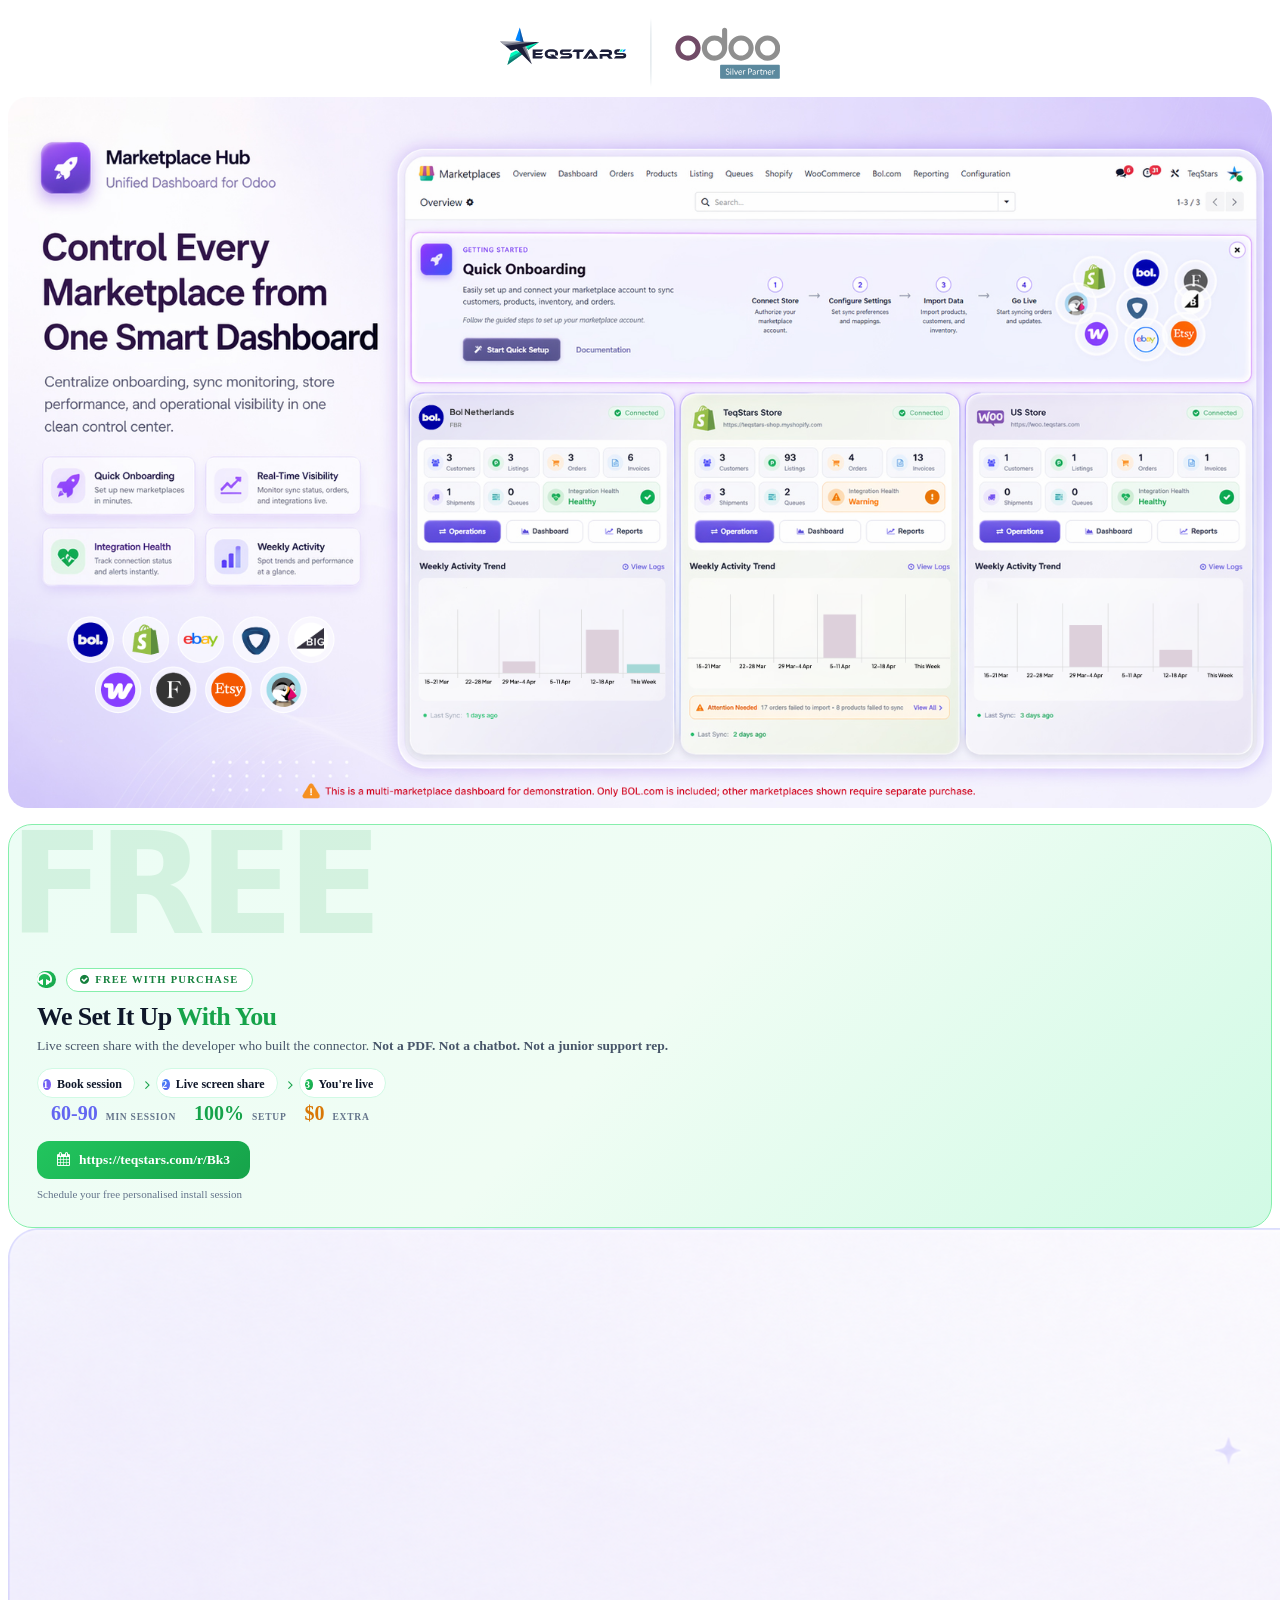
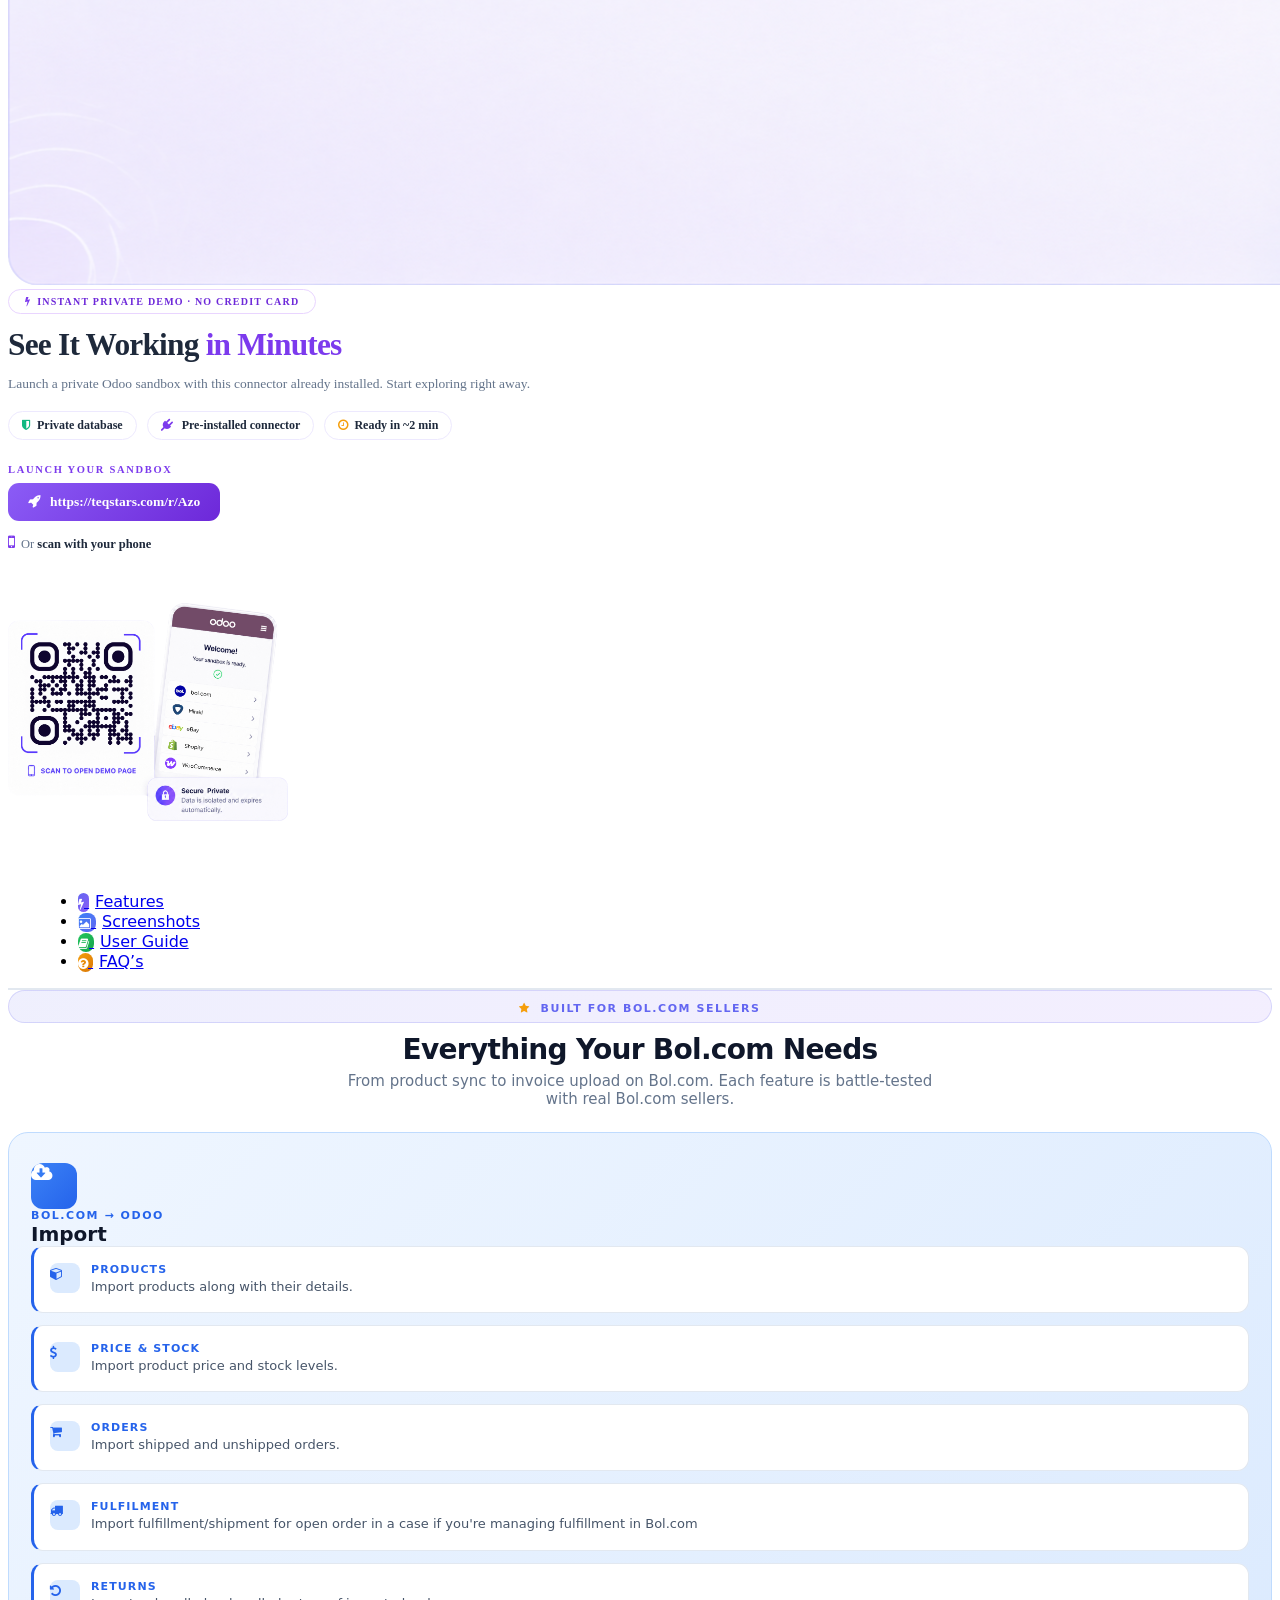
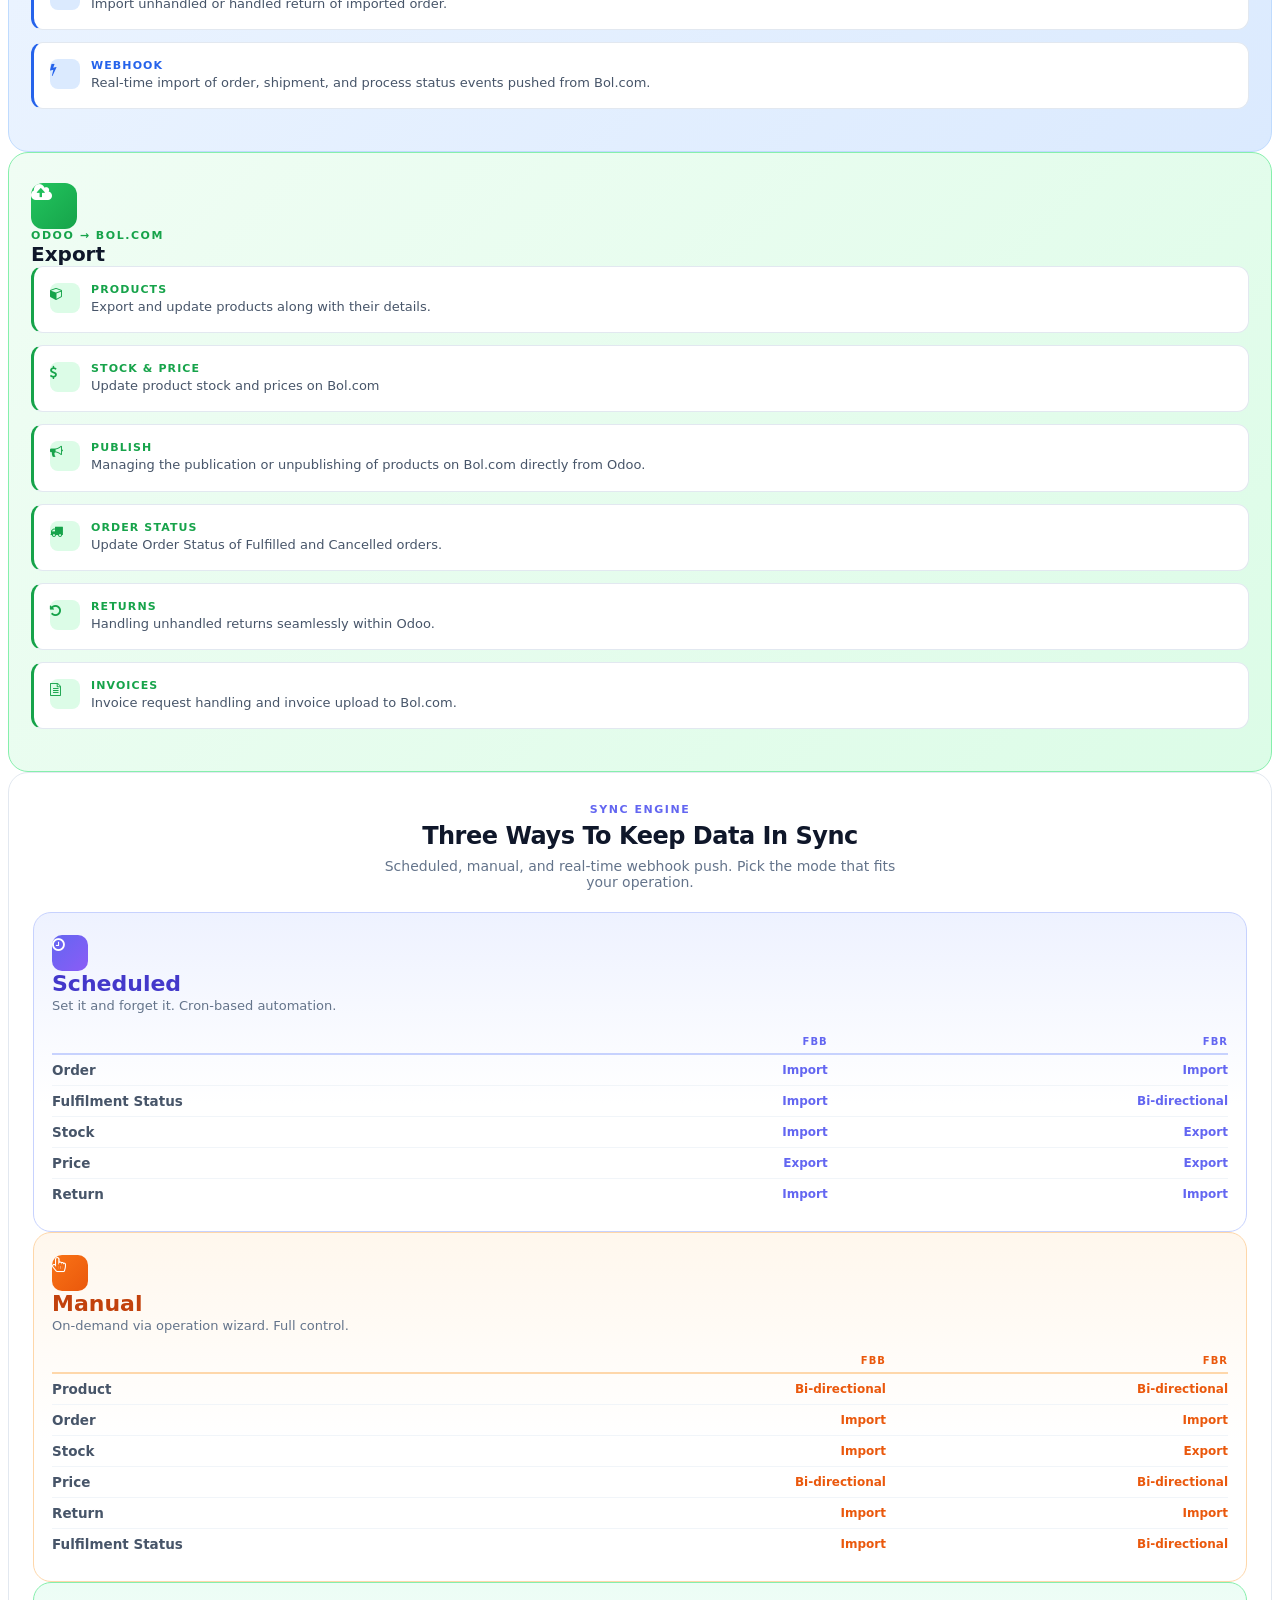
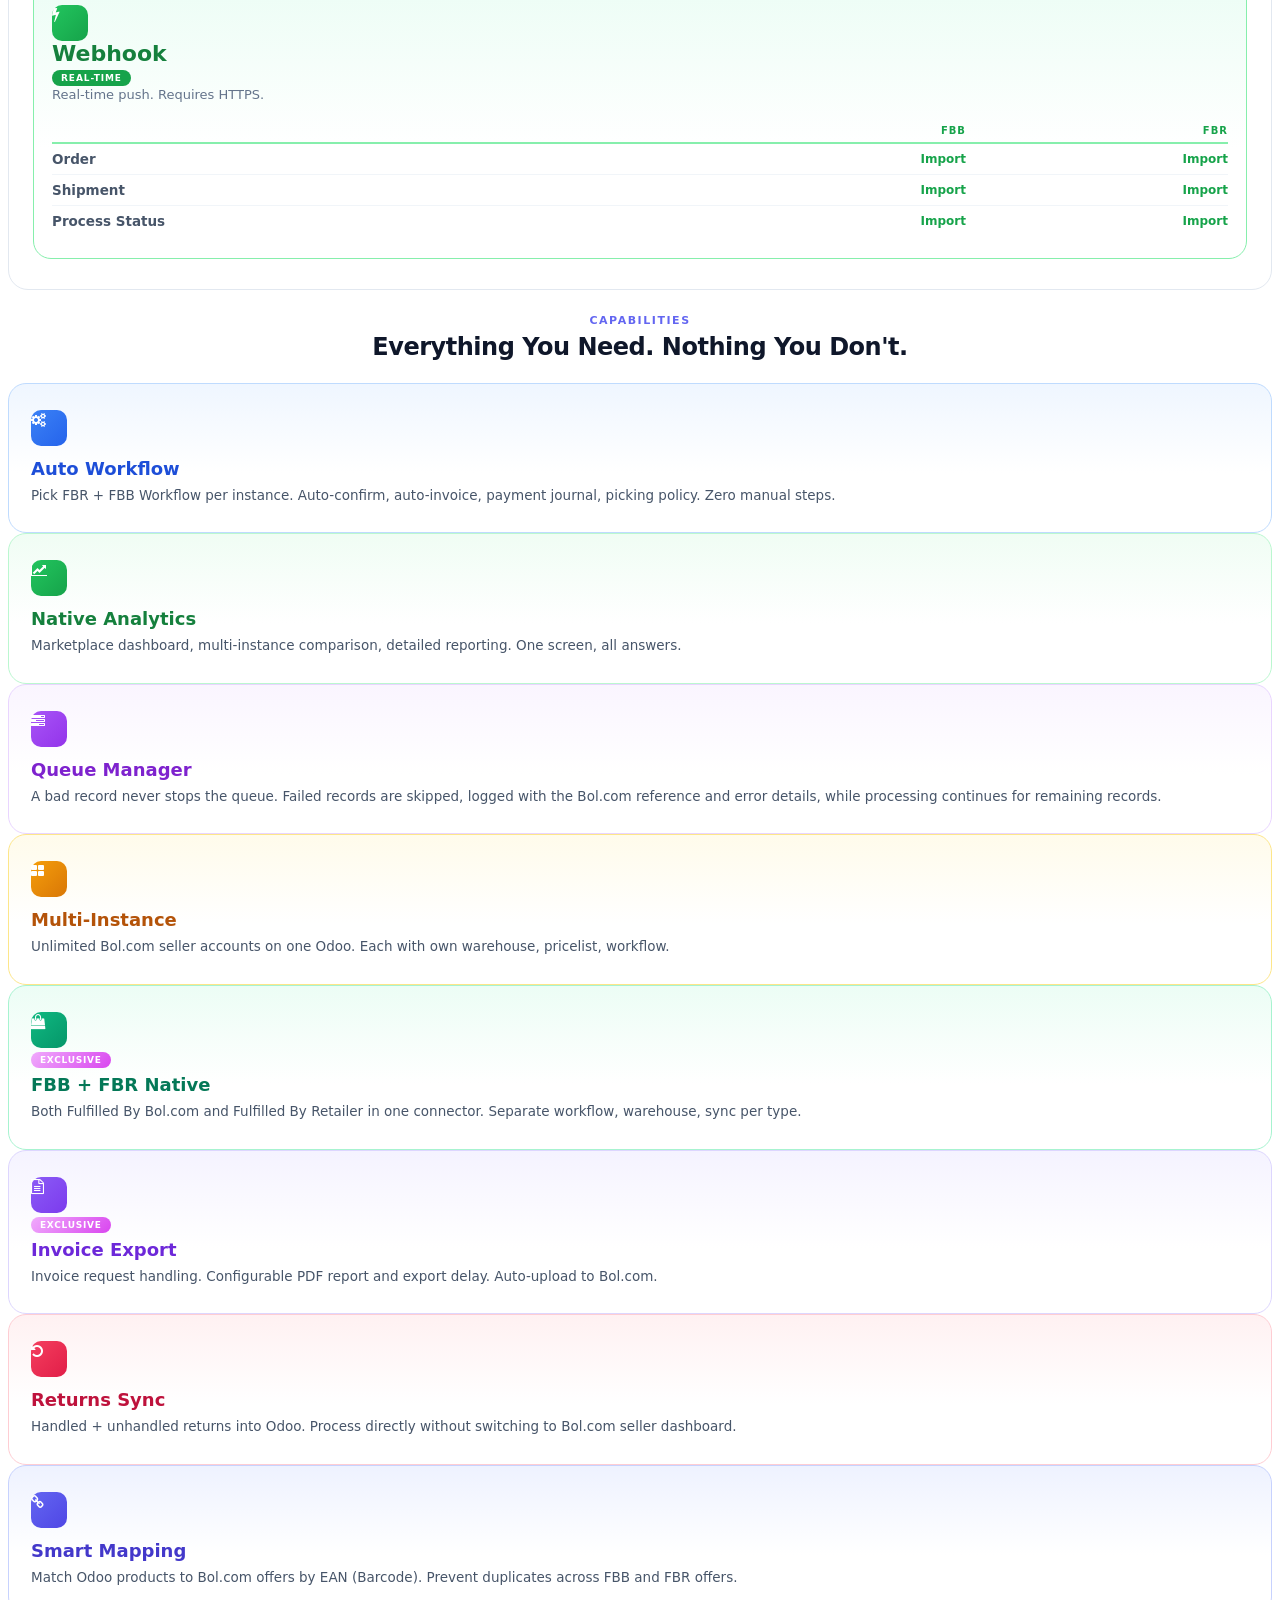
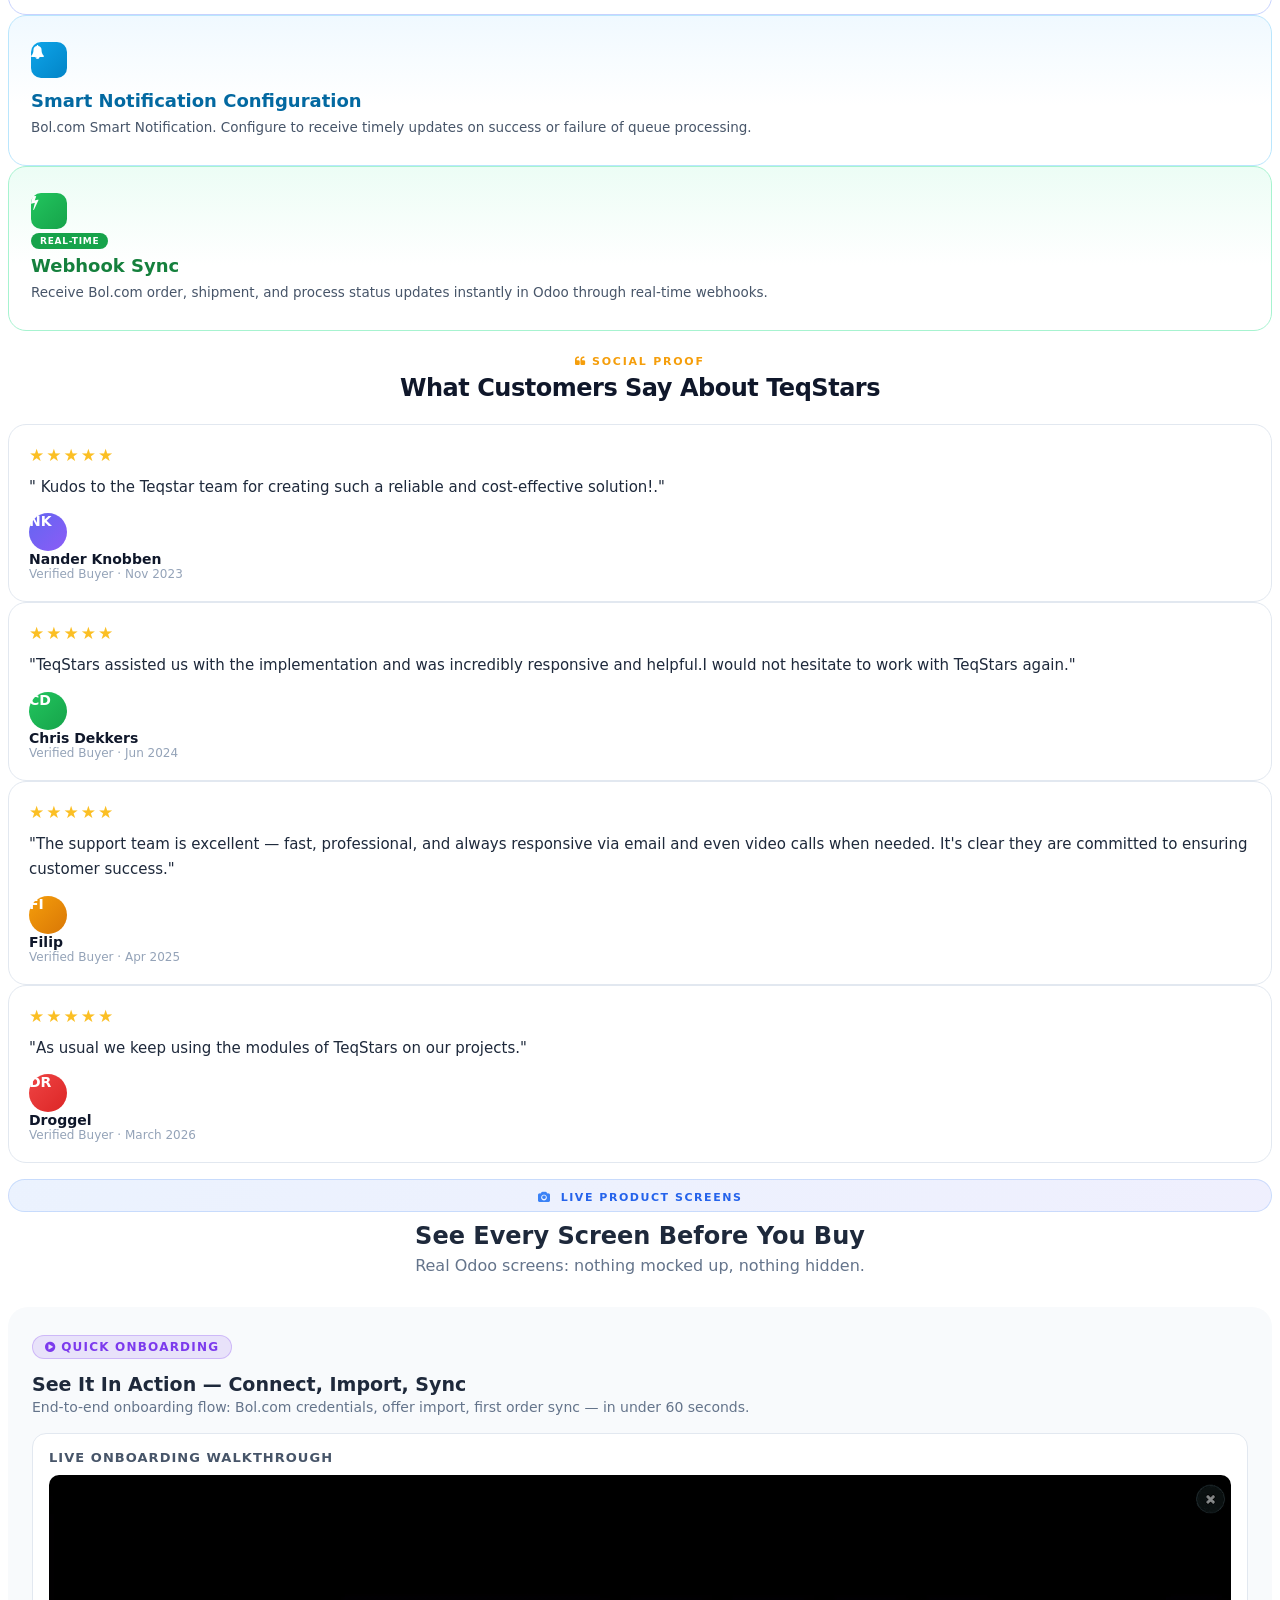
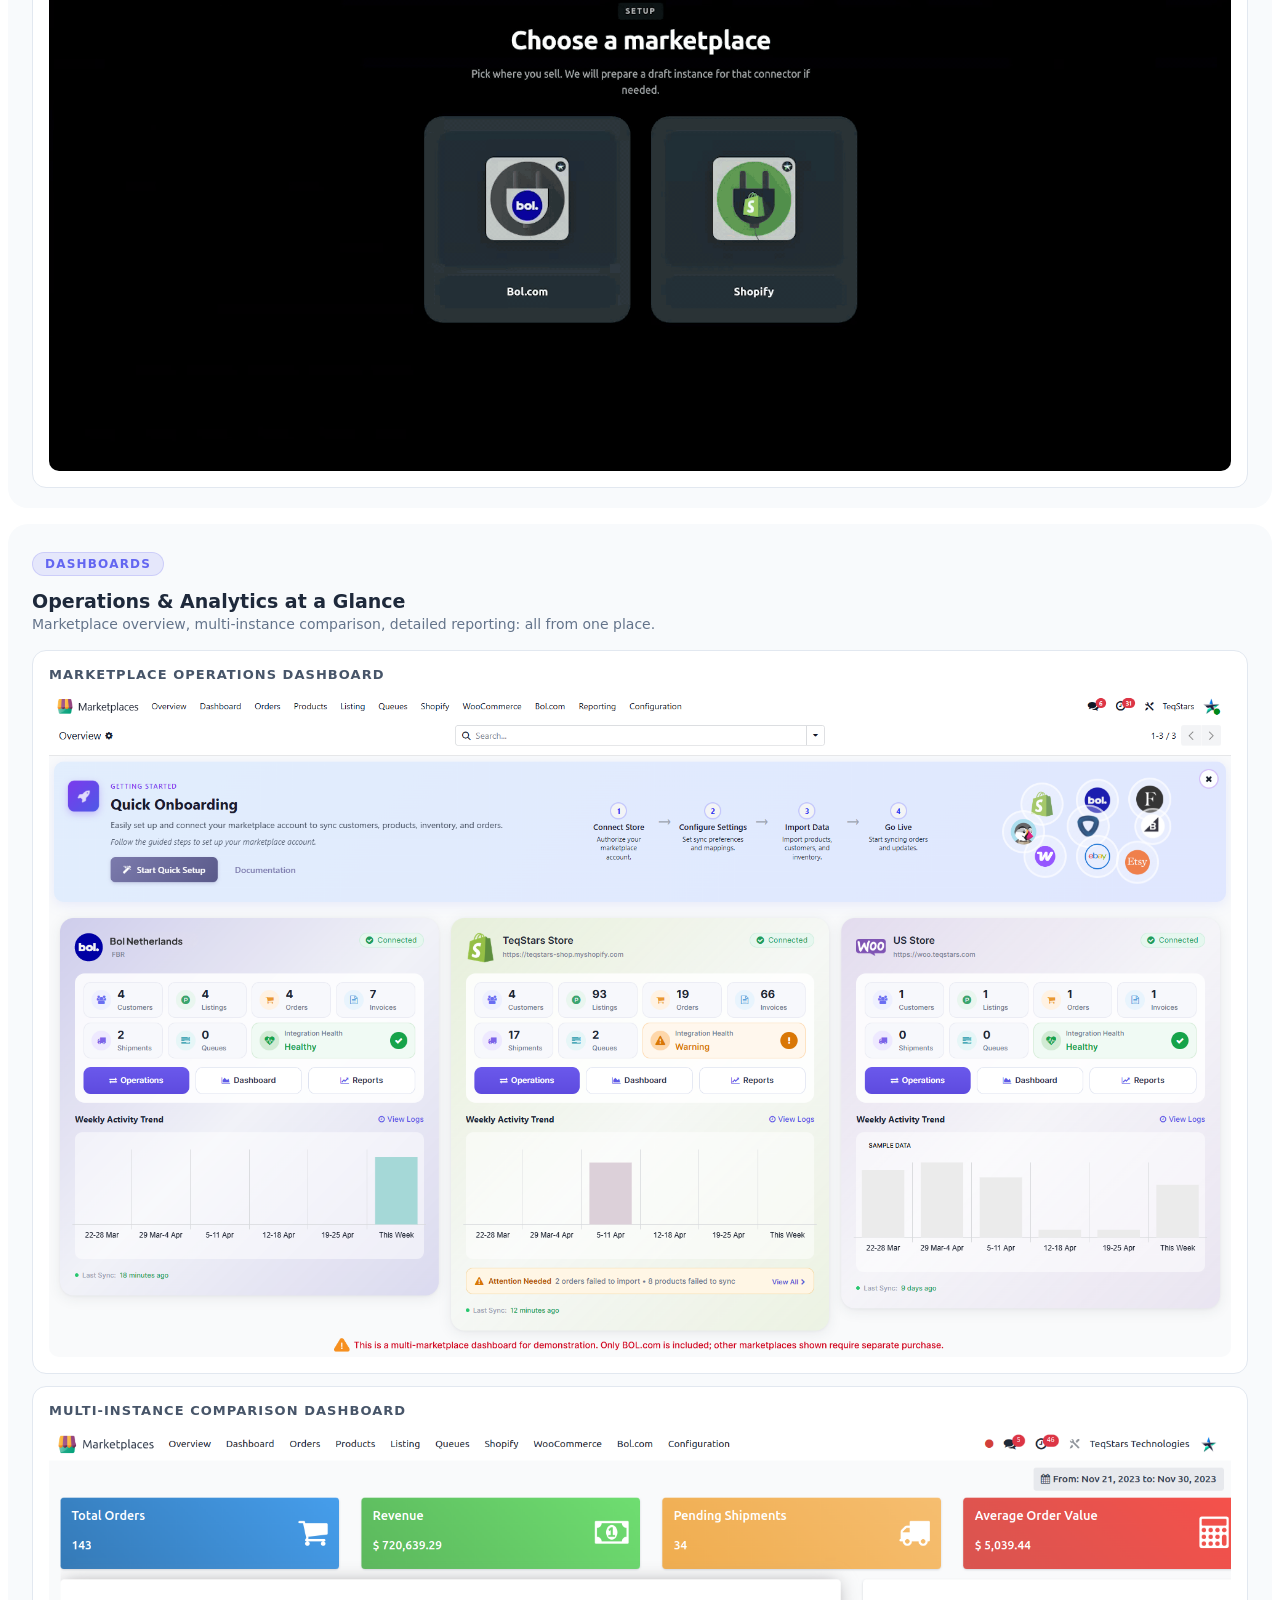
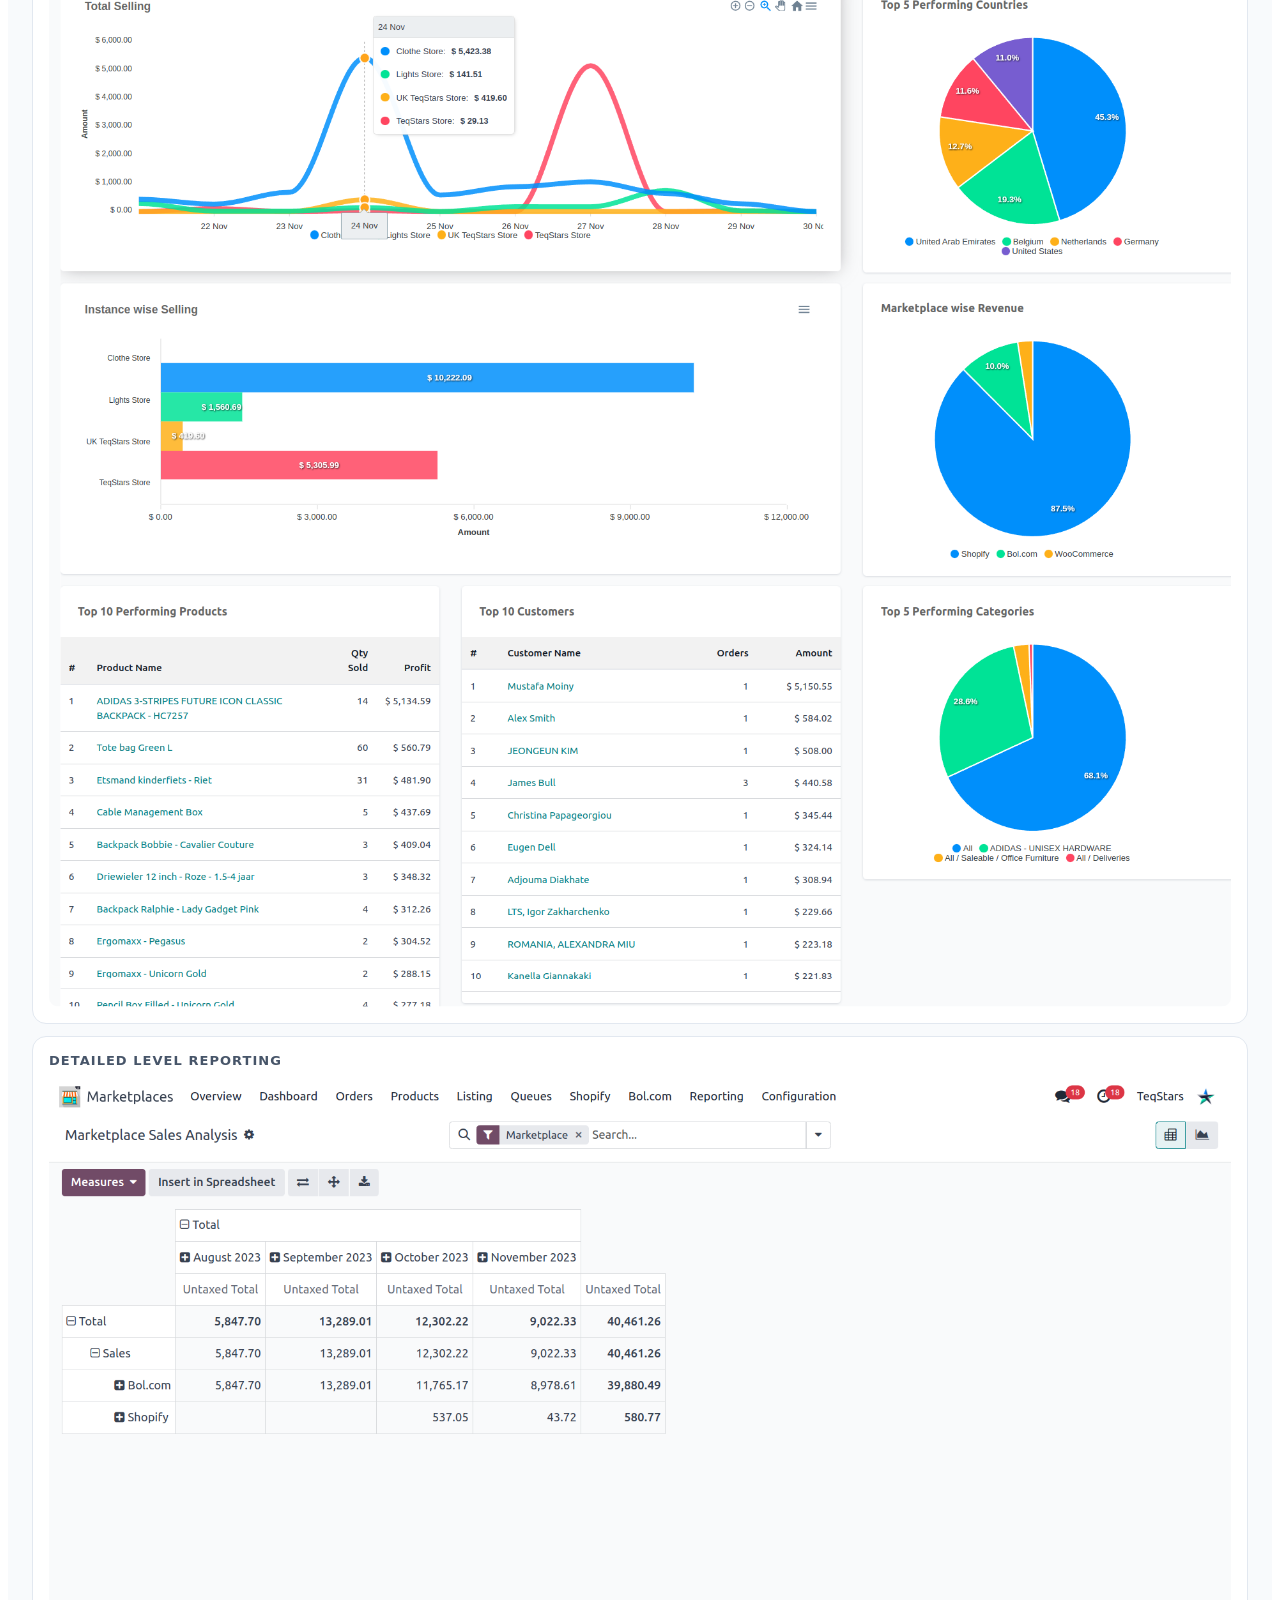
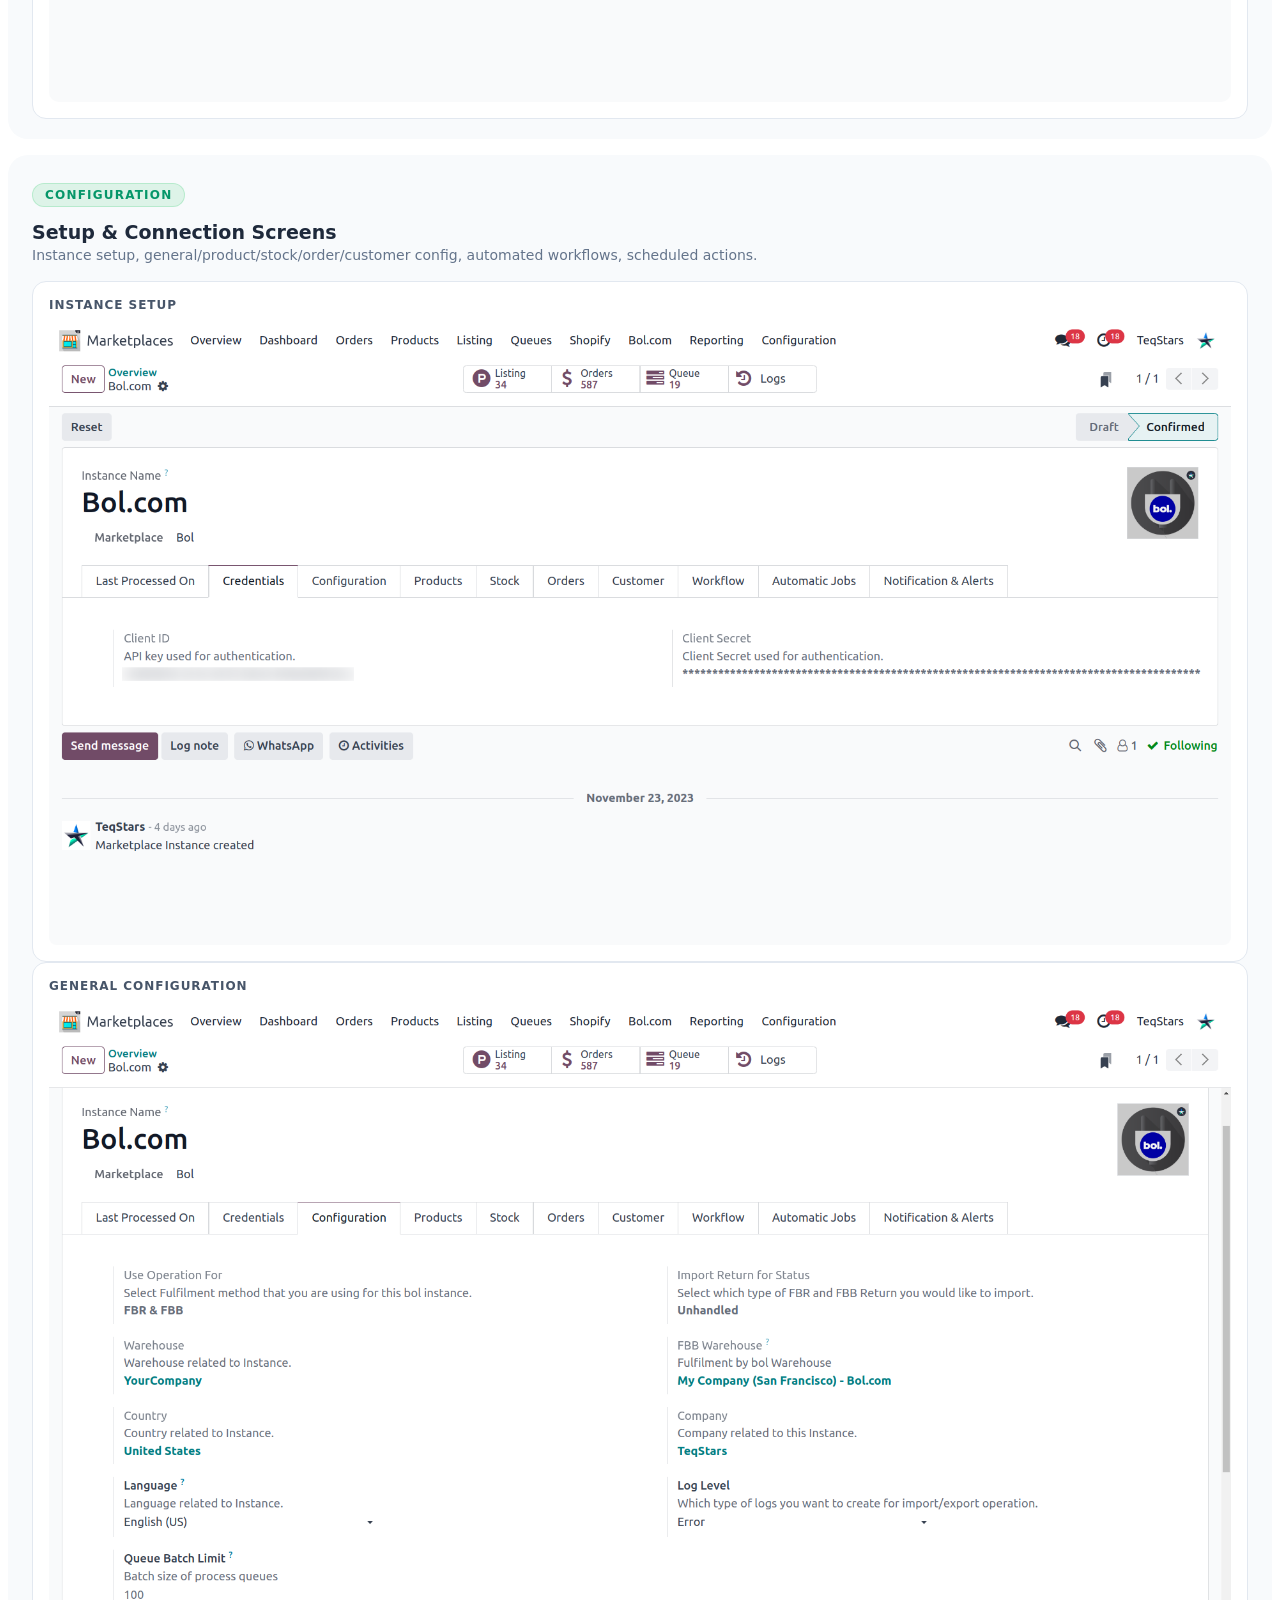
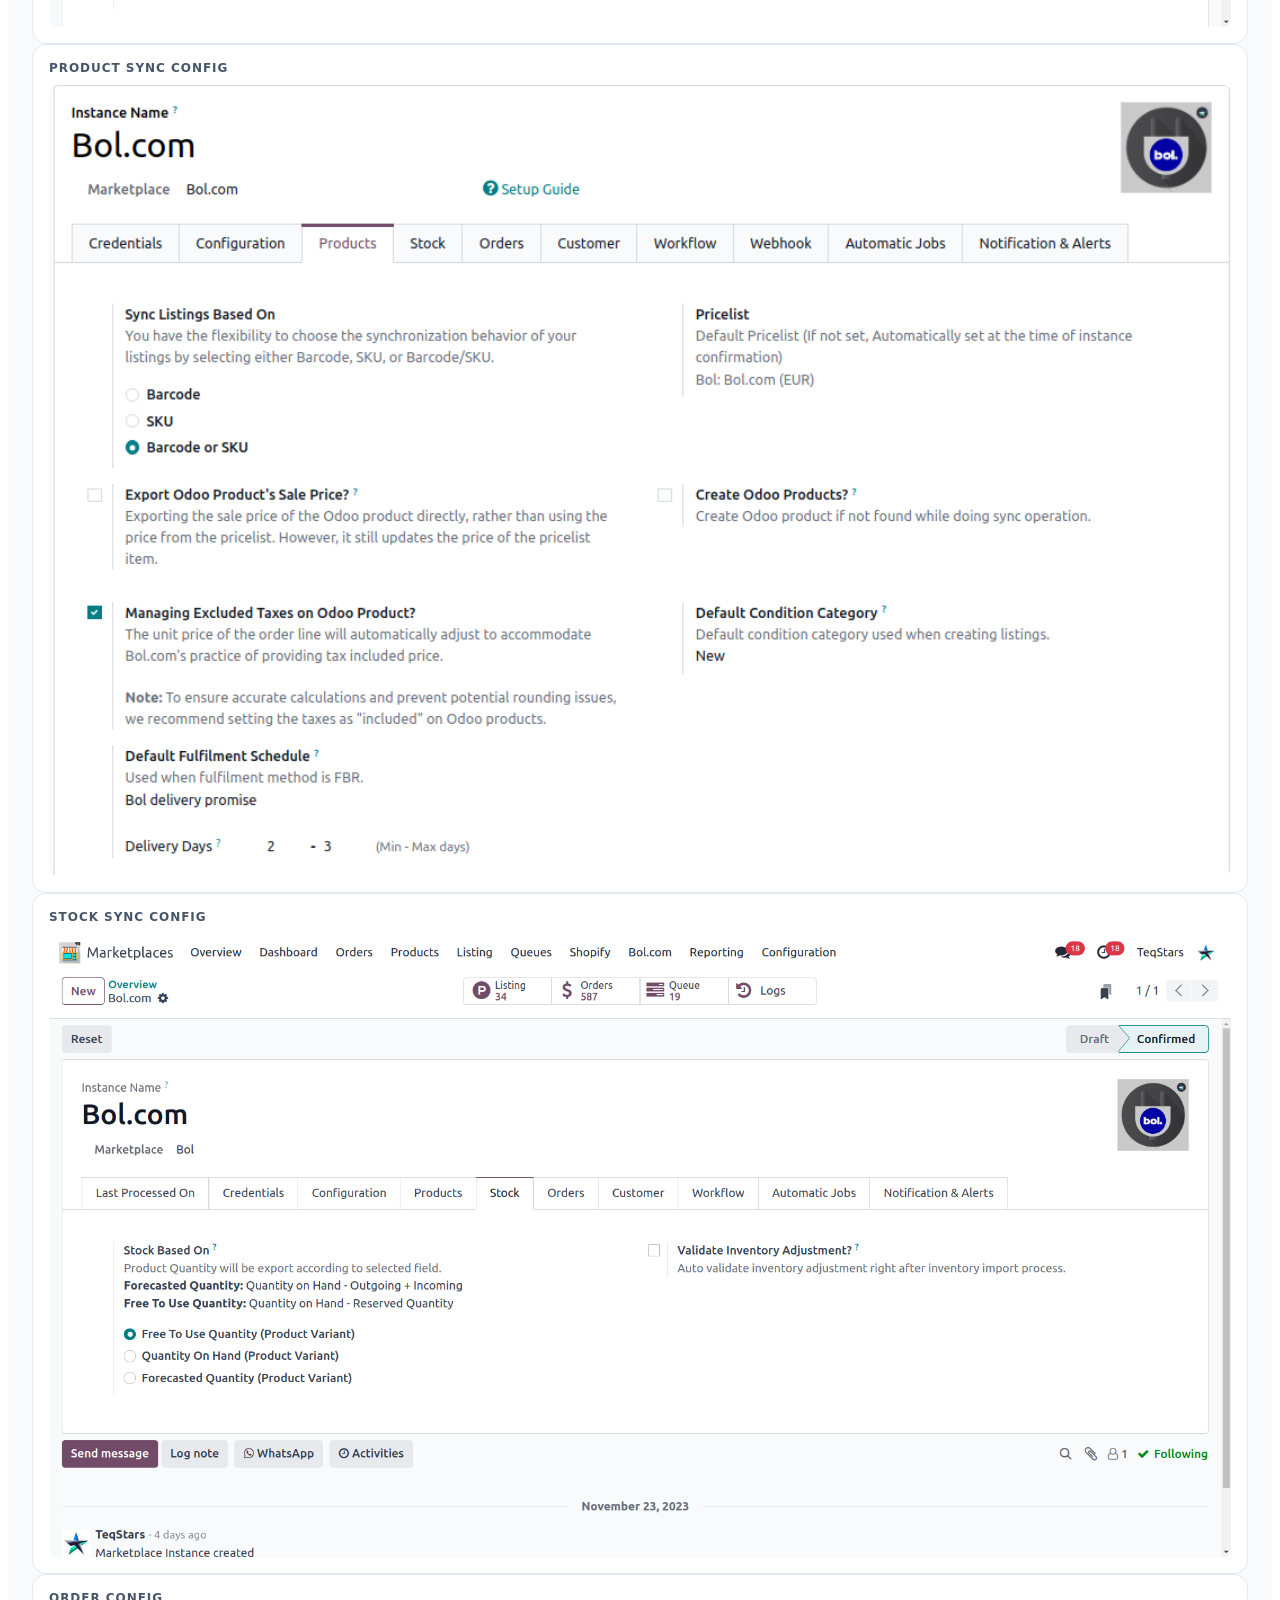
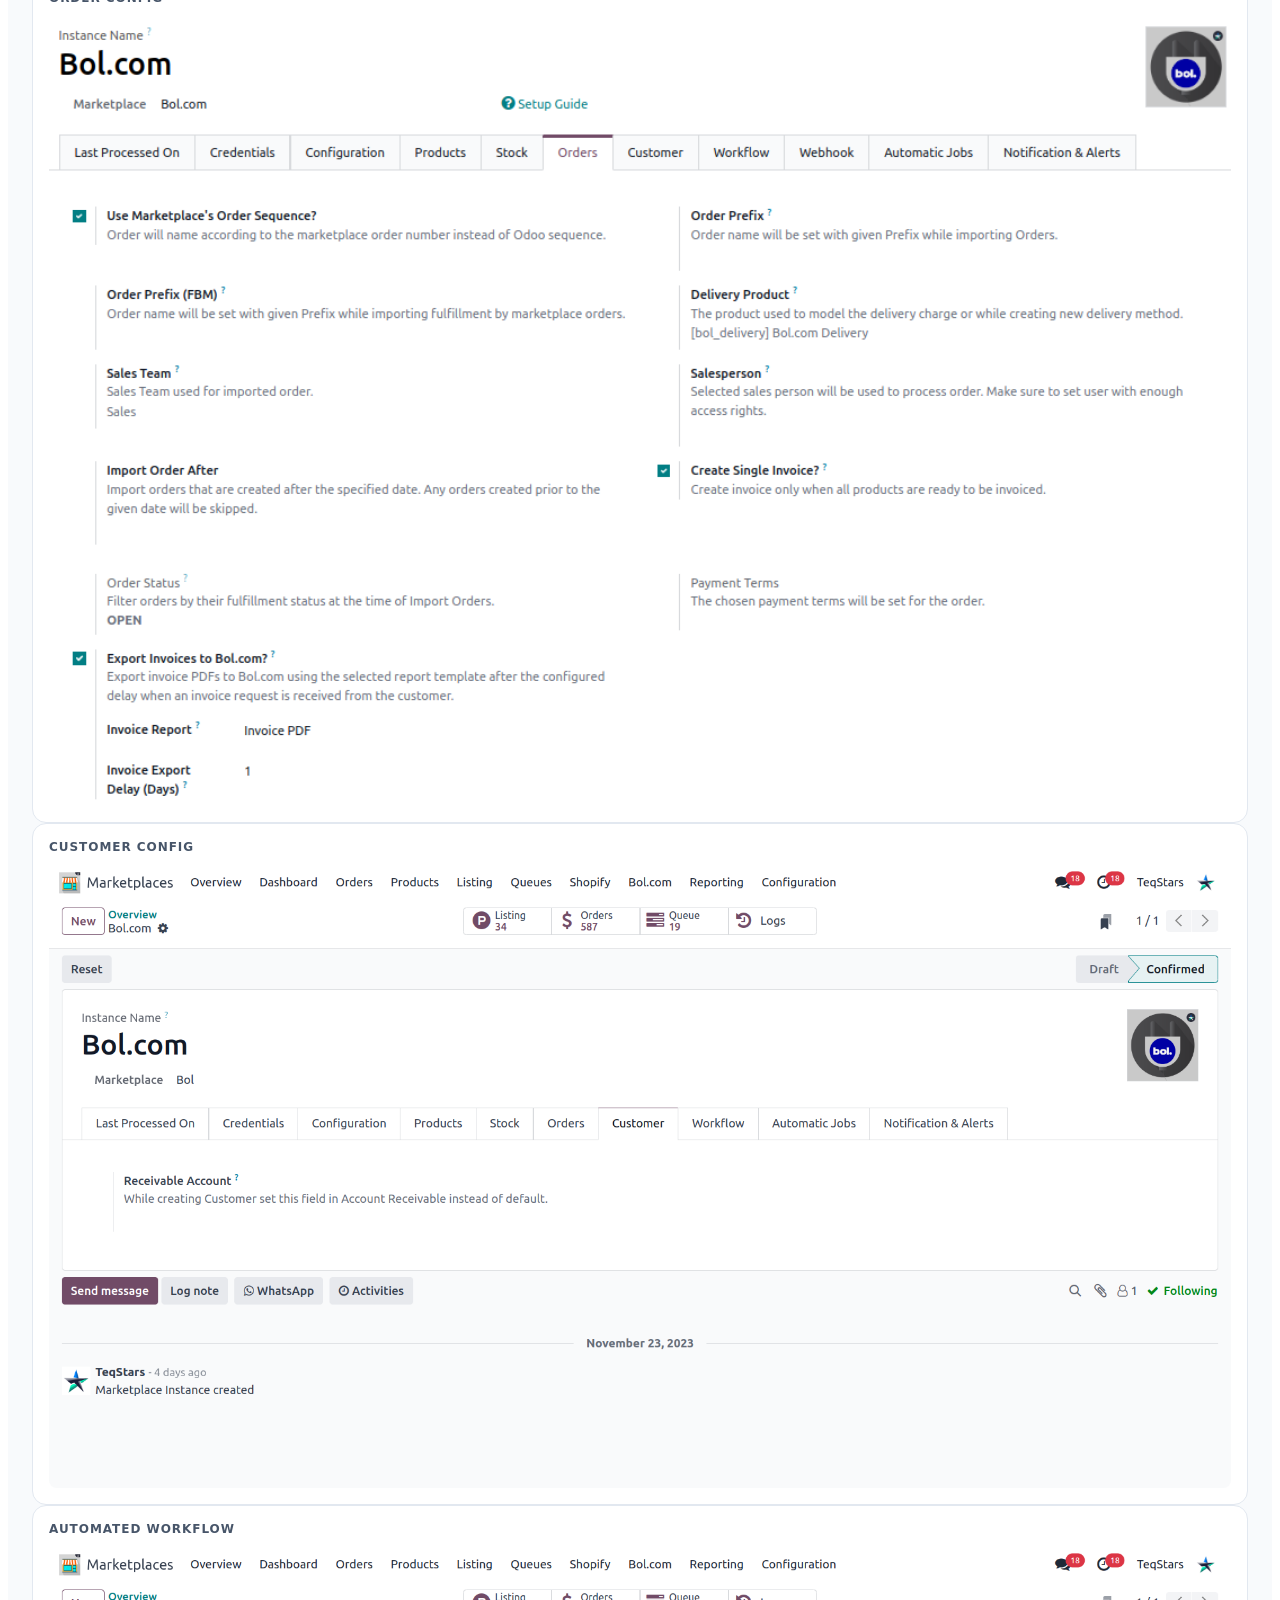
==== commit cf10db05: "bol update" ====
--- a/custom_addons/bol/static/description/index.html
+++ b/custom_addons/bol/static/description/index.html
@@ -5,680 +5,2096 @@
         <title>Odoo Bol.com Integration By TeqStars</title>
         <meta charset="utf-8">
         <meta content="width=device-width, initial-scale=1" name="viewport">
-        <link href="https://fonts.googleapis.com" rel="preconnect">
-        <link crossorigin href="https://fonts.gstatic.com" rel="preconnect">
-        <link href="https://fonts.googleapis.com/css2?family=Inter:wght@300;400;500;600;700&display=swap" rel="stylesheet">
-        <link rel="stylesheet" href="https://cdnjs.cloudflare.com/ajax/libs/font-awesome/4.7.0/css/font-awesome.min.css">
-        <link href="css/bootstrap.min.css" rel="stylesheet">
+        <link rel="stylesheet" href="https://apps.odoo.com/web/assets/1/66365d9/web.assets_frontend.min.css"/>
+        <link rel="stylesheet" href="https://cdnjs.cloudflare.com/ajax/libs/font-awesome/4.7.0/css/font-awesome.min.css"
+              crossorigin="anonymous"/>
     </head>
 
     <body>
         <section class="py-3" style="background-color: #fff;">
 
-            <!-- Set background color-->
-            <div class="position-absolute d-none d-lg-block"
-                 style="background-color:#f5f5f5; width:100vw; height:100%; margin-left:calc((1080px - 100vw) / 2); margin-top:-30px">
-            </div>
-
             <div class="container">
-                <div class="px-md-5 py-md-4 p-2 mb-4 bg-white shadow "
-                     style="border-radius: 20px; font-family: 'system-ui';">
-                    <div class="text-center">
-                        <img src="./img/teqstars_odoo.svg"
-                             class="img-fluid"
-                             style="max-width:330px;">
-                    </div>
-
-                    <div class="position-relative mb-4" style="border-radius: 10px;">
-                        <img alt="" class="w-100 h-100 position-absolute img-fluid left_0" loading="lazy"
-                             src="img/bg-1.png" style="border-radius: 25px"/>
-                        <div class="p-lg-5 p-3 position-relative">
-                            <div class="row py-4 py-lg-0">
-                                <div class="col-md-12">
-                                    <h1 style="font-family: 'system-ui'; font-style: normal; font-weight: bold;word-wrap: break-word; font-size: 48px; line-height: 120%;text-align: center; text-transform: capitalize; font-size: calc(2.06rem + 1vw); ">
-                                        <span style="color: #333333; font-size: calc(2.06rem + 1vw);">Odoo Bol.com Integration</span>
-                                    </h1>
-                                </div>
-                                <div class="col-md-12 py-2">
-                                    <p style="font-family: system-ui; font-weight: 500; font-size: 18px; line-height: 150% !important;  text-align: center; letter-spacing: -0.02em; text-indent: 2px; color: #4F4F4F;">
-                                        Bol.com is a complete commerce platform that lets you start, grow, and manage a business. By Connecting
-                                        Bol.com with Odoo Say no to spending lots of time by Automate almost all Operations like Import/Update
-                                        Products, Orders, Returns and Shipments, Publish/Unpublish Products, etc. Analyze marketplaces
-                                        with the help of Detailed Reports and Comparison to grow your business.
-                                    </p>
-                                </div>
-
-                                <div class="col-md-12 py-2">
-                                    <h4 style="color:#10488A; font-family: 'system-ui'; font-weight:600; text-align:center; opacity:1; margin:15px 0 16px">
-                                        GET PERSONALIZED DEMO
-                                    </h4>
-                                </div>
-                                <div class="col-md-12 py-2 text-center ">
-                                    <a href="mailto:sales@teqstars.com?subject=Odoo Bol.com Integration - 19"
-                                       target="_blank"
-                                       style="background-color:#091E42; border-radius:12px; display:inline-block; padding:7px 33px; border:1px solid #091E42"
-                                       class="mx-1 mb-2 deep-1 deep_hover">
-                                        <img class="img" style="width:30px" src="img/email.svg">
-                                        <span class="pl-2" style="color:#fff; font-size:16px; vertical-align:middle">Email Us</span>
-                                    </a>
-                                    <!--<a href="skype:live:.cid.3745956e2833ccec?chat" target="_blank"
-                                       style="background-color:#091E42; border-radius:12px; display:inline-block; padding:7px 33px; border:1px solid #091E42"
-                                       class="mx-1 mb-2 deep-1 deep_hover">
-                                        <img class="img" style="width:27px" src="img/skype.svg">
-                                        <span class="pl-2" style="color:#fff; font-size:16px; vertical-align:middle">Skype Us</span>
-                                    </a>-->
-                                </div>
-                            </div>
-                        </div>
+                <div class="px-md-5 py-md-4 p-2 mb-4 bg-white shadow"
+                     style="border-radius: 20px; font-family: 'system-ui', sans-serif;">
+                    <!-- ============ HERO SECTION ============ -->
+                    <div style="text-align:center; padding:10px 0 6px;">
+                        <img src="./img/teqstars_odoo.svg" class="img-fluid" style="max-width:280px;">
                     </div>
                 </div>
 
-                <div>
-                    <img src="img/animated_marketplace_workflow.gif" alt="TeqStars Bol. Order Workflow"
-                         class="img img-fluid shadow-lg mx-auto mt-4 mb-4" loading="lazy" style="border-radius: 20px;">
+                <!-- Marketplace Dashboard -->
+                <div style="border-radius:20px; margin-bottom:16px;">
+                    <img src="img/bol_marketplace_dashboard.jpg"
+                         alt="TeqStars Marketplace Dashboard"
+                         class="img img-fluid mx-auto" loading="lazy"
+                         style="border-radius:20px; display:block; width:100%;"/>
                 </div>
 
-                <div class="mb-4 bg-white shadow" style="border-radius: 20px; font-family: 'system-ui'; font-weight: 400;">
-                    <div class="pt-4">
-                        <ul class="nav nav-tabs justify-content-center bg-white pt-md-2" id="myTab" role="tablist"
-                            style="">
-                            <li class="nav-item">
-                                <a aria-controls="overview" aria-selected="true" class="nav-link active" data-bs-toggle="tab"
-                                   href="#features" id="features-tab" role="tab"
-                                   style="color: #10488A; font-weight: 500; text-transform:uppercase; font-family: 'system-ui';">
-                                    <i class="fa fa-check-square-o"></i>
+                <!-- ============ WE SET IT UP WITH YOU ============ -->
+                <div class="mb-4 shadow position-relative overflow-hidden"
+                     style="border-radius:24px; background-image:linear-gradient(135deg, #ecfdf5 0%, #f0fdf4 50%, #d1fae5 100%); border:1px solid #86efac;">
+
+                    <div class="position-absolute w-100 h-100 d-flex align-items-end justify-content-end">
+                        <span style="font-size:140px; font-weight:900; color:rgba(22,163,74,0.12); letter-spacing:-0.05em; line-height:0.85; font-family:system-ui, sans-serif; margin:0 0px -2px 0;">
+                            FREE
+                        </span>
+                    </div>
+
+                    <div class="row align-items-center mx-0 position-relative" style="padding:24px 28px;">
+
+                        <div class="col-md-7">
+
+                            <div style="margin-bottom:10px;">
+                                <span class="shadow-sm d-inline-flex align-items-center justify-content-center"
+                                      style="width:40px; height:40px; background-image:linear-gradient(135deg, #22c55e, #16a34a); border-radius:12px; vertical-align:middle; margin-right:10px;">
+                                    <span class="fa fa-headphones" style="color:#fff; font-size:16px;"></span>
+                                </span>
+                                <span style="display:inline-block; padding:5px 13px; background-color:#fff; border:1px solid #86efac; border-radius:50px; font-size:10.5px; font-weight:800; color:#15803d; text-transform:uppercase; letter-spacing:0.12em; vertical-align:middle;">
+                                    <span class="fa fa-check-circle" style="margin-right:5px;"></span>Free with Purchase
+                                </span>
+                            </div>
+
+                            <h3 style="font-size:26px; font-weight:900; color:#0f172a; margin:0 0 4px; line-height:1.15; letter-spacing:-0.025em;">
+                                We Set It Up
+                                <span style="color:#16a34a;">With You</span>
+                            </h3>
+                            <p style="font-size:13.5px; color:#475569; margin:0 0 12px; line-height:1.5;">
+                                Live screen share with the developer who built the connector.
+                                <b>Not a PDF. Not a chatbot. Not a junior support rep.</b>
+                            </p>
+
+                            <div>
+                                <span class="shadow-sm"
+                                      style="display:inline-block; background-color:#fff; border:1px solid #d1fae5; border-radius:50px; padding:5px 12px 5px 5px; margin:0 4px 4px 0; vertical-align:middle;">
+                                    <span class="d-inline-flex align-items-center justify-content-center"
+                                          style="width:22px; height:22px; background-image:linear-gradient(135deg, #6366f1, #8b5cf6); border-radius:50%; color:#fff; font-size:10.5px; font-weight:800; margin-right:6px; vertical-align:middle;">
+                                        1
+                                    </span>
+                                    <span style="font-size:12px; font-weight:700; color:#0f172a; vertical-align:middle;">
+                                        Book session
+                                    </span>
+                                </span>
+                                <span class="fa fa-angle-right"
+                                      style="color:#16a34a; font-size:14px; margin:0 2px; vertical-align:middle;"></span>
+                                <span class="shadow-sm"
+                                      style="display:inline-block; background-color:#fff; border:1px solid #d1fae5; border-radius:50px; padding:5px 12px 5px 5px; margin:0 4px 4px 0; vertical-align:middle;">
+                                    <span class="d-inline-flex align-items-center justify-content-center"
+                                          style="width:22px; height:22px; background-image:linear-gradient(135deg, #3b82f6, #6366f1); border-radius:50%; color:#fff; font-size:10.5px; font-weight:800; margin-right:6px; vertical-align:middle;">
+                                        2
+                                    </span>
+                                    <span style="font-size:12px; font-weight:700; color:#0f172a; vertical-align:middle;">
+                                        Live screen share
+                                    </span>
+                                </span>
+                                <span class="fa fa-angle-right"
+                                      style="color:#16a34a; font-size:14px; margin:0 2px; vertical-align:middle;"></span>
+                                <span class="shadow-sm"
+                                      style="display:inline-block; background-color:#fff; border:1px solid #d1fae5; border-radius:50px; padding:5px 12px 5px 5px; margin:0 4px 4px 0; vertical-align:middle;">
+                                    <span class="d-inline-flex align-items-center justify-content-center"
+                                          style="width:22px; height:22px; background-image:linear-gradient(135deg, #22c55e, #16a34a); border-radius:50%; color:#fff; font-size:10.5px; font-weight:800; margin-right:6px; vertical-align:middle;">
+                                        3
+                                    </span>
+                                    <span style="font-size:12px; font-weight:700; color:#0f172a; vertical-align:middle;">
+                                        You're live
+                                    </span>
+                                </span>
+                            </div>
+
+                        </div>
+
+                        <div class="col-md-5 pt-3 pt-md-0 text-md-end">
+
+                            <div style="margin-bottom:12px;">
+                                <span style="display:inline-block; margin:0 0 4px 14px; vertical-align:middle;">
+                                    <span style="font-size:20px; font-weight:900; color:#6366f1;">60-90</span>
+                                    <span style="font-size:9.5px; font-weight:800; color:#64748b; text-transform:uppercase; letter-spacing:0.08em; margin-left:4px;">
+                                        min session
+                                    </span>
+                                </span>
+                                <span style="display:inline-block; margin:0 0 4px 14px; vertical-align:middle;">
+                                    <span style="font-size:20px; font-weight:900; color:#16a34a;">100%</span>
+                                    <span style="font-size:9.5px; font-weight:800; color:#64748b; text-transform:uppercase; letter-spacing:0.08em; margin-left:4px;">
+                                        setup
+                                    </span>
+                                </span>
+                                <span style="display:inline-block; margin:0 0 4px 14px; vertical-align:middle;">
+                                    <span style="font-size:20px; font-weight:900; color:#d97706;">$0</span>
+                                    <span style="font-size:9.5px; font-weight:800; color:#64748b; text-transform:uppercase; letter-spacing:0.08em; margin-left:4px;">
+                                        extra
+                                    </span>
+                                </span>
+                            </div>
+
+                            <a href="https://teqstars.com/r/Bk3"
+                               target="_blank"
+                               rel="noopener noreferrer"
+                               class="shadow"
+                               style="display:inline-block; padding:11px 20px; background-image:linear-gradient(135deg, #22c55e, #16a34a); border-radius:12px; text-decoration:none; color:#fff; font-size:13.5px; font-weight:700; word-break:break-all; max-width:100%;">
+                                <span class="fa fa-calendar" style="margin-right:9px;"></span>https://teqstars.com/r/Bk3
+                            </a>
+
+                            <div style="font-size:11px; color:#64748b; margin-top:8px; line-height:1.4;">
+                                Schedule your free personalised install session
+                            </div>
+
+                        </div>
+
+                    </div>
+                </div>
+
+                <!-- ============ QUICK DEMO SECTION ============ -->
+                <div class="mb-4 position-relative">
+
+                    <div class="d-md-none position-absolute w-100 h-100"
+                         style="background-color:#f5f3ff; border-radius:20px; left:0; top:0;"></div>
+
+                    <img src="img/quick_demo_background.png"
+                         class="position-absolute w-100 h-100 d-none d-md-block"
+                         alt="quick-demo-bg"
+                         loading="lazy"
+                         style="object-fit:fill; left:0; top:0;"/>
+
+                    <div class="row align-items-center mx-0 position-relative px-3 px-md-4 py-3 py-md-3">
+
+                        <div class="col-md-6">
+
+                            <div style="display:inline-block; padding:6px 16px; margin-bottom:14px; background-color:#fff; border:1px solid #e9d5ff; border-radius:50px; font-size:10px; font-weight:800; color:#6d28d9; text-transform:uppercase; letter-spacing:0.12em;">
+                                <span class="fa fa-bolt" style="margin-right:6px; color:#7c3aed;"></span>Instant Private
+                                Demo &middot; No Credit Card
+                            </div>
+
+                            <h2 style="font-size:calc(1.4rem + 0.7vw); font-weight:900; color:#1e293b; margin:0 0 12px; line-height:1.1; letter-spacing:-0.025em;">
+                                See It Working
+                                <span style="color:#7c3aed;">in Minutes</span>
+                            </h2>
+
+                            <p style="font-size:13.5px; color:#64748b; margin:0 0 16px; line-height:1.55;">
+                                Launch a private Odoo sandbox with this connector already installed. Start exploring
+                                right away.
+                            </p>
+
+                            <div style="margin-bottom:18px;">
+                                <span class="shadow-sm"
+                                      style="display:inline-block; padding:6px 13px; margin:0 6px 6px 0; background-color:#fff; border:1px solid #ede9fe; border-radius:50px; font-size:12px; font-weight:700; color:#1e293b;">
+                                    <span class="fa fa-shield" style="color:#10b981; margin-right:6px;"></span>Private
+                                    database
+                                </span>
+                                <span class="shadow-sm"
+                                      style="display:inline-block; padding:6px 13px; margin:0 6px 6px 0; background-color:#fff; border:1px solid #ede9fe; border-radius:50px; font-size:12px; font-weight:700; color:#1e293b;">
+                                    <span class="fa fa-plug" style="color:#7c3aed; margin-right:6px;"></span>
+                                    Pre-installed connector
+                                </span>
+                                <span class="shadow-sm"
+                                      style="display:inline-block; padding:6px 13px; margin:0 6px 6px 0; background-color:#fff; border:1px solid #ede9fe; border-radius:50px; font-size:12px; font-weight:700; color:#1e293b;">
+                                    <span class="fa fa-clock-o" style="color:#f59e0b; margin-right:6px;"></span>Ready in
+                                    ~2 min
+                                </span>
+                            </div>
+
+                            <div style="font-size:10.5px; font-weight:800; color:#7c3aed; text-transform:uppercase; letter-spacing:0.16em; margin-bottom:8px;">
+                                Launch Your Sandbox
+                            </div>
+
+                            <a href="https://teqstars.com/r/Azo"
+                               target="_blank"
+                               rel="noopener noreferrer"
+                               class="shadow"
+                               style="display:inline-block; padding:11px 20px; background-image:linear-gradient(135deg, #8b5cf6 0%, #6d28d9 100%); border-radius:11px; text-decoration:none; color:#fff; font-size:13.5px; font-weight:700; word-break:break-all; max-width:100%;">
+                                <span class="fa fa-rocket" style="margin-right:9px;"></span>https://teqstars.com/r/Azo
+                            </a>
+
+                            <div style="font-size:12.5px; color:#64748b; margin-top:12px;">
+                                <span class="fa fa-mobile"
+                                      style="color:#7c3aed; margin-right:6px; font-size:17px;"></span>Or
+                                <strong style="color:#1e293b; font-weight:700;">scan with your phone</strong>
+                            </div>
+
+                        </div>
+
+                        <div class="col-md-6 text-center pt-4 pt-md-0">
+                            <img src="img/scan_quick_bol_demo.png"
+                                 alt="Scan QR to launch the live Odoo Bol.com Connector demo"
+                                 class="img-fluid mw-100"
+                                 loading="lazy"
+                                 style="max-width:280px; max-height:320px; height:320px; object-fit:contain;"/>
+                        </div>
+
+                    </div>
+                </div>
+
+                <div class="mb-4 bg-white shadow"
+                     style="border-radius: 20px; font-family: 'system-ui'; font-weight: 400;">
+                    <!-- Tab Navigation -->
+                    <div style="border-radius:24px 24px 0 0; border-bottom:2px solid #e2e8f0; padding:0 24px;">
+                        <ul class="nav nav-tabs justify-content-center pt-4 pb-0" id="myTab" role="tablist"
+                            style="border:none;">
+                            <li class="nav-item" style="margin:0 6px;">
+                                <a aria-controls="features" aria-selected="true" class="nav-link active"
+                                   data-bs-toggle="tab"
+                                   href="#features" id="features-tab" role="tab">
+                                    <span class="d-inline-flex align-items-center justify-content-center"
+                                          style="width:28px; height:28px; background-image:linear-gradient(135deg, #6366f1, #8b5cf6); border-radius:8px; margin-right:6px; vertical-align:middle;">
+                                        <i class="fa fa-bolt" style="color:#fff; font-size:12px;"></i>
+                                    </span>
                                     Features
                                 </a>
                             </li>
-                            <li class="nav-item">
-                                <a aria-controls="s_c" aria-selected="false" class="nav-link" data-bs-toggle="tab" href="#screenshot"
-                                   id="screenshot-tab" role="tab"
-                                   style="color: #10488A; font-weight: 500; text-transform: uppercase; font-family: 'system-ui';">
-                                    <i class="fa fa-picture-o"></i>
+                            <li class="nav-item" style="margin:0 6px;">
+                                <a aria-controls="screenshot" aria-selected="false" class="nav-link"
+                                   data-bs-toggle="tab"
+                                   href="#screenshot" id="screenshot-tab" role="tab">
+                                    <span class="d-inline-flex align-items-center justify-content-center"
+                                          style="width:28px; height:28px; background-image:linear-gradient(135deg, #3b82f6, #6366f1); border-radius:8px; margin-right:6px; vertical-align:middle;">
+                                        <i class="fa fa-picture-o" style="color:#fff; font-size:12px;"></i>
+                                    </span>
                                     Screenshots
                                 </a>
                             </li>
-                            <li class="nav-item">
-                                <a aria-controls="faq" aria-selected="false" class="nav-link" data-bs-toggle="tab" href="#faq"
-                                   id="faq-tab" role="tab"
-                                   style="color: #10488A; font-weight: 500; text-transform: uppercase; font-family: 'system-ui';">
-                                    <i class="fa fa-question-circle"></i>
-                                    FAQ's
+                            <li class="nav-item" style="margin:0 6px;">
+                                <a aria-controls="documentation" aria-selected="false" class="nav-link"
+                                   data-bs-toggle="tab"
+                                   href="#documentation" id="documentation-tab" role="tab">
+                                    <span class="d-inline-flex align-items-center justify-content-center"
+                                          style="width:28px; height:28px; background-image:linear-gradient(135deg, #22c55e, #16a34a); border-radius:8px; margin-right:6px; vertical-align:middle;">
+                                        <i class="fa fa-book" style="color:#fff; font-size:12px;"></i>
+                                    </span>
+                                    User Guide
+                                </a>
+                            </li>
+                            <li class="nav-item" style="margin:0 6px;">
+                                <a aria-controls="faq" aria-selected="false" class="nav-link" data-bs-toggle="tab"
+                                   href="#faq" id="faq-tab" role="tab" style="white-space:nowrap;">
+                                    <span class="d-inline-flex align-items-center justify-content-center"
+                                          style="width:28px; height:28px; background-image:linear-gradient(135deg, #f59e0b, #d97706); border-radius:8px; margin-right:6px; vertical-align:middle;">
+                                        <i class="fa fa-question-circle" style="color:#fff; font-size:12px;"></i>
+                                    </span>
+                                    FAQ&rsquo;s
                                 </a>
                             </li>
                         </ul>
                     </div>
                     <div class="tab-content p-md-5 p-2 py-3" id="myTabContent">
-                        <div aria-labelledby="features-tab" class="tab-pane fade show active" id="features" role="tabpanel">
-                            <div class="position-relative mb-4" style="border-radius: 10px;">
-                                <div class="card shadow"
-                                     style="background-color: #f6f7f9 !important;border-radius: 10px; border-color: #dfdfdf;">
-                                    <div class="card-body" style="background-color: transparent !important;">
-                                        <div style="display: inline;justify-content:space-between;margin-bottom: -24px;">
-                                            <span style="color:#2A60FC;text-transform: capitalize; font-family: 'system-ui'">Odoo <i class="fa fa-exchange"></i> Bol.com</span>
-                                            <img style="width: 44px;float: right;margin-right: 25px;"
-                                                 src="img/sync-icon.svg"/>
-                                        </div>
-                                        <h4 style="text-transform: capitalize; font-family: 'system-ui'; font-weight: 500 !important;" class="card-title">
-                                            Synchronization
-                                        </h4>
-                                        <ul class="nav nav-tabs pt-md-2" id="myTab" role="tablist"
-                                            style="background-color: #f6f7f9 !important">
-                                            <li class="nav-item">
-                                                <a aria-controls="overview" aria-selected="true" class="nav-link active" data-bs-toggle="tab"
-                                                   href="#scheduled-action" id="scheduled-action-tab" role="tab"
-                                                   style="color: #212529; font-weight: 500; text-transform:uppercase; font-family: 'system-ui';">
-                                                    Scheduled Action
-                                                </a>
-                                            </li>
-                                            <li class="nav-item">
-                                                <a aria-controls="s_c" aria-selected="false" class="nav-link" data-bs-toggle="tab" href="#manual-sync"
-                                                   id="manual-sync-tab" role="tab"
-                                                   style="color: #212529; font-weight: 500; text-transform: uppercase; font-family: 'system-ui';">
-                                                    Manually
-                                                </a>
-                                            </li>
-                                        </ul>
-                                        <div class="tab-content" id="syncTabContent">
-                                            <div aria-labelledby="scheduled-action-tab" class="tab-pane fade show active" id="scheduled-action" role="tabpanel">
-                                                <table class="table" id="scheduled-action-table">
-                                                  <thead>
+                        <div aria-labelledby="features-tab" class="tab-pane fade show active" id="features"
+                             role="tabpanel">
+
+                            <!-- Section Header -->
+                            <div style="text-align:center; margin-bottom:24px;">
+                                <div class="d-inline-flex align-items-center"
+                                     style="padding:6px 14px; background-image:linear-gradient(135deg, rgba(99,102,241,0.1), rgba(139,92,246,0.1)); border:1px solid rgba(99,102,241,0.2); border-radius:50px; margin-bottom:10px;">
+                                    <span class="fa fa-star"
+                                          style="color:#f59e0b; font-size:11px; margin-right:6px;"></span>
+                                    <span style="font-size:11px; font-weight:800; color:#6366f1; text-transform:uppercase; letter-spacing:0.14em;">
+                                        Built For Bol.com Sellers
+                                    </span>
+                                </div>
+                                <div style="font-size:28px; font-weight:900; color:#0f172a; margin-bottom:6px; letter-spacing:-0.025em;">
+                                    Everything Your Bol.com Needs
+                                </div>
+                                <p style="font-size:15px; color:#64748b; max-width:600px; margin:0 auto;">From product
+                                    sync to invoice upload on Bol.com. Each feature is battle-tested with real Bol.com
+                                    sellers.
+                                </p>
+                            </div>
+
+                            <!-- ===============================================
+                                 Import / Export Bento Grid
+                                 =============================================== -->
+                            <div class="row mb-4">
+                                <!-- Import Card -->
+                                <div class="col-md-6 p-2">
+                                    <div class="shadow-sm"
+                                         style="background-image:linear-gradient(135deg, #eff6ff 0%, #dbeafe 100%); border:1px solid #bfdbfe; border-radius:20px; padding:30px 22px; height:100%;">
+                                        <div class="d-flex align-items-center mb-3">
+                                            <div class="d-inline-flex align-items-center justify-content-center shadow-sm"
+                                                 style="width:46px; min-width:46px; height:46px; background-image:linear-gradient(135deg, #3b82f6, #2563eb); border-radius:12px; margin-right:12px;">
+                                                <span class="fa fa-cloud-download"
+                                                      style="color:#fff; font-size:20px;"></span>
+                                            </div>
+                                            <div>
+                                                <div style="font-size:11px; font-weight:800; color:#2563eb; text-transform:uppercase; letter-spacing:0.14em;">
+                                                    Bol.com &rarr; Odoo
+                                                </div>
+                                                <div style="font-size:20px; font-weight:900; color:#0f172a;">Import
+                                                </div>
+                                            </div>
+                                        </div>
+                                        <div>
+                                            <!-- Products -->
+                                            <div class="shadow-sm"
+                                                 style="background-color: #ffffff; border-style: solid; border-color: #e2e8f0; border-top-width: 1px; border-right-width: 1px; border-bottom-width: 1px; border-left-width: 3px; border-left-color: #2563eb; border-radius: 12px; padding: 16px; margin-bottom: 12px;">
+                                                <div style="display: flex; align-items: flex-start;">
+                                                    <span class="d-inline-flex align-items-center justify-content-center"
+                                                          style="width:30px; min-width:30px; height:30px; background-color:#dbeafe; border-radius:8px; margin-right:11px;">
+                                                        <i class="fa fa-cube"
+                                                           style="color:#2563eb; font-size:13px;"></i>
+                                                    </span>
+                                                    <div style="flex: 1;">
+                                                        <div style="font-size: 11px; font-weight: 800; color: #2563eb; text-transform: uppercase; letter-spacing: 0.1em; margin-bottom: 2px;">
+                                                            Products
+                                                        </div>
+                                                        <div style="font-size: 13px; color: #475569; line-height: 1.4;">
+                                                            Import products along with their details.
+                                                        </div>
+                                                    </div>
+                                                </div>
+                                            </div>
+                                            <!-- Price & Stock -->
+                                            <div class="shadow-sm"
+                                                 style="background-color: #ffffff; border-style: solid; border-color: #e2e8f0; border-top-width: 1px; border-right-width: 1px; border-bottom-width: 1px; border-left-width: 3px; border-left-color: #2563eb; border-radius: 12px; padding: 16px; margin-bottom: 12px;">
+                                                <div style="display: flex; align-items: flex-start;">
+                                                    <span class="d-inline-flex align-items-center justify-content-center"
+                                                          style="width:30px; min-width:30px; height:30px; background-color:#dbeafe; border-radius:8px; margin-right:11px;">
+                                                        <i class="fa fa-usd" style="color:#2563eb; font-size:13px;"></i>
+                                                    </span>
+                                                    <div style="flex: 1;">
+                                                        <div style="font-size: 11px; font-weight: 800; color: #2563eb; text-transform: uppercase; letter-spacing: 0.1em; margin-bottom: 2px;">
+                                                            Price &amp; Stock
+                                                        </div>
+                                                        <div style="font-size: 13px; color: #475569; line-height: 1.4;">
+                                                            Import product price and stock levels.
+                                                        </div>
+                                                    </div>
+                                                </div>
+                                            </div>
+                                            <!-- Orders -->
+                                            <div class="shadow-sm"
+                                                 style="background-color: #ffffff; border-style: solid; border-color: #e2e8f0; border-top-width: 1px; border-right-width: 1px; border-bottom-width: 1px; border-left-width: 3px; border-left-color: #2563eb; border-radius: 12px; padding: 16px; margin-bottom: 12px;">
+                                                <div style="display: flex; align-items: flex-start;">
+                                                    <span class="d-inline-flex align-items-center justify-content-center"
+                                                          style="width:30px; min-width:30px; height:30px; background-color:#dbeafe; border-radius:8px; margin-right:11px;">
+                                                        <i class="fa fa-shopping-cart"
+                                                           style="color:#2563eb; font-size:13px;"></i>
+                                                    </span>
+                                                    <div style="flex: 1;">
+                                                        <div style="font-size: 11px; font-weight: 800; color: #2563eb; text-transform: uppercase; letter-spacing: 0.1em; margin-bottom: 2px;">
+                                                            Orders
+                                                        </div>
+                                                        <div style="font-size: 13px; color: #475569; line-height: 1.4;">
+                                                            Import shipped and unshipped orders.
+                                                        </div>
+                                                    </div>
+                                                </div>
+                                            </div>
+                                            <!-- Fulfilment -->
+                                            <div class="shadow-sm"
+                                                 style="background-color: #ffffff; border-style: solid; border-color: #e2e8f0; border-top-width: 1px; border-right-width: 1px; border-bottom-width: 1px; border-left-width: 3px; border-left-color: #2563eb; border-radius: 12px; padding: 16px; margin-bottom: 12px;">
+                                                <div style="display: flex; align-items: flex-start;">
+                                                    <span class="d-inline-flex align-items-center justify-content-center"
+                                                          style="width:30px; min-width:30px; height:30px; background-color:#dbeafe; border-radius:8px; margin-right:11px;">
+                                                        <i class="fa fa-truck"
+                                                           style="color:#2563eb; font-size:13px;"></i>
+                                                    </span>
+                                                    <div style="flex: 1;">
+                                                        <div style="font-size: 11px; font-weight: 800; color: #2563eb; text-transform: uppercase; letter-spacing: 0.1em; margin-bottom: 2px;">
+                                                            Fulfilment
+                                                        </div>
+                                                        <div style="font-size: 13px; color: #475569; line-height: 1.4;">
+                                                            Import fulfillment/shipment for open order in a case if
+                                                            you're managing fulfillment in Bol.com
+                                                        </div>
+                                                    </div>
+                                                </div>
+                                            </div>
+                                            <!-- Returns -->
+                                            <div class="shadow-sm"
+                                                 style="background-color: #ffffff; border-style: solid; border-color: #e2e8f0; border-top-width: 1px; border-right-width: 1px; border-bottom-width: 1px; border-left-width: 3px; border-left-color: #2563eb; border-radius: 12px; padding: 16px; margin-bottom: 12px;">
+                                                <div style="display: flex; align-items: flex-start;">
+                                                    <span class="d-inline-flex align-items-center justify-content-center"
+                                                          style="width:30px; min-width:30px; height:30px; background-color:#dbeafe; border-radius:8px; margin-right:11px;">
+                                                        <i class="fa fa-undo"
+                                                           style="color:#2563eb; font-size:13px;"></i>
+                                                    </span>
+                                                    <div style="flex: 1;">
+                                                        <div style="font-size: 11px; font-weight: 800; color: #2563eb; text-transform: uppercase; letter-spacing: 0.1em; margin-bottom: 2px;">
+                                                            Returns
+                                                        </div>
+                                                        <div style="font-size: 13px; color: #475569; line-height: 1.4;">
+                                                            Import unhandled or handled return of imported order.
+                                                        </div>
+                                                    </div>
+                                                </div>
+                                            </div>
+                                            <!-- Webhook -->
+                                            <div class="shadow-sm"
+                                                 style="background-color: #ffffff; border-style: solid; border-color: #e2e8f0; border-top-width: 1px; border-right-width: 1px; border-bottom-width: 1px; border-left-width: 3px; border-left-color: #2563eb; border-radius: 12px; padding: 16px; margin-bottom: 12px;">
+                                                <div style="display: flex; align-items: flex-start;">
+                                                    <span class="d-inline-flex align-items-center justify-content-center"
+                                                          style="width:30px; min-width:30px; height:30px; background-color:#dbeafe; border-radius:8px; margin-right:11px;">
+                                                        <i class="fa fa-flash"
+                                                           style="color:#2563eb; font-size:13px;"></i>
+                                                    </span>
+                                                    <div style="flex: 1;">
+                                                        <div style="font-size: 11px; font-weight: 800; color: #2563eb; text-transform: uppercase; letter-spacing: 0.1em; margin-bottom: 2px;">
+                                                            Webhook
+                                                        </div>
+                                                        <div style="font-size: 13px; color: #475569; line-height: 1.4;">
+                                                            Real-time import of order, shipment, and process status
+                                                            events pushed from Bol.com.
+                                                        </div>
+                                                    </div>
+                                                </div>
+                                            </div>
+                                        </div>
+                                    </div>
+                                </div>
+                                <!-- Export Card -->
+                                <div class="col-md-6 p-2">
+                                    <div class="shadow-sm"
+                                         style="background-image:linear-gradient(135deg, #f0fdf4 0%, #dcfce7 100%); border:1px solid #86efac; border-radius:20px; padding:30px 22px; height:100%;">
+                                        <div class="d-flex align-items-center mb-3">
+                                            <div class="d-inline-flex align-items-center justify-content-center shadow-sm"
+                                                 style="width:46px; min-width:46px; height:46px; background-image:linear-gradient(135deg, #22c55e, #16a34a); border-radius:12px; margin-right:12px;">
+                                                <span class="fa fa-cloud-upload"
+                                                      style="color:#fff; font-size:20px;"></span>
+                                            </div>
+                                            <div>
+                                                <div style="font-size:11px; font-weight:800; color:#16a34a; text-transform:uppercase; letter-spacing:0.14em;">
+                                                    Odoo &rarr; Bol.com
+                                                </div>
+                                                <div style="font-size:20px; font-weight:900; color:#0f172a;">Export
+                                                </div>
+                                            </div>
+                                        </div>
+                                        <div>
+                                            <!-- Products -->
+                                            <div class="shadow-sm"
+                                                 style="background-color: #ffffff; border-style: solid; border-color: #e2e8f0; border-top-width: 1px; border-right-width: 1px; border-bottom-width: 1px; border-left-width: 3px; border-left-color: #16a34a; border-radius: 12px; padding: 16px; margin-bottom: 12px;">
+                                                <div style="display: flex; align-items: flex-start;">
+                                                    <span class="d-inline-flex align-items-center justify-content-center"
+                                                          style="width:30px; min-width:30px; height:30px; background-color:#dcfce7; border-radius:8px; margin-right:11px;">
+                                                        <i class="fa fa-cube"
+                                                           style="color:#16a34a; font-size:13px;"></i>
+                                                    </span>
+                                                    <div style="flex: 1;">
+                                                        <div style="font-size: 11px; font-weight: 800; color: #16a34a; text-transform: uppercase; letter-spacing: 0.1em; margin-bottom: 2px;">
+                                                            Products
+                                                        </div>
+                                                        <div style="font-size: 13px; color: #475569; line-height: 1.4;">
+                                                            Export and update products along with their details.
+                                                        </div>
+                                                    </div>
+                                                </div>
+                                            </div>
+                                            <!-- Stock & Price -->
+                                            <div class="shadow-sm"
+                                                 style="background-color: #ffffff; border-style: solid; border-color: #e2e8f0; border-top-width: 1px; border-right-width: 1px; border-bottom-width: 1px; border-left-width: 3px; border-left-color: #16a34a; border-radius: 12px; padding: 16px; margin-bottom: 12px;">
+                                                <div style="display: flex; align-items: flex-start;">
+                                                    <span class="d-inline-flex align-items-center justify-content-center"
+                                                          style="width:30px; min-width:30px; height:30px; background-color:#dcfce7; border-radius:8px; margin-right:11px;">
+                                                        <i class="fa fa-usd" style="color:#16a34a; font-size:13px;"></i>
+                                                    </span>
+                                                    <div style="flex: 1;">
+                                                        <div style="font-size: 11px; font-weight: 800; color: #16a34a; text-transform: uppercase; letter-spacing: 0.1em; margin-bottom: 2px;">
+                                                            Stock &amp; Price
+                                                        </div>
+                                                        <div style="font-size: 13px; color: #475569; line-height: 1.4;">
+                                                            Update product stock and prices on Bol.com
+                                                        </div>
+                                                    </div>
+                                                </div>
+                                            </div>
+                                            <!-- Publish -->
+                                            <div class="shadow-sm"
+                                                 style="background-color: #ffffff; border-style: solid; border-color: #e2e8f0; border-top-width: 1px; border-right-width: 1px; border-bottom-width: 1px; border-left-width: 3px; border-left-color: #16a34a; border-radius: 12px; padding: 16px; margin-bottom: 12px;">
+                                                <div style="display: flex; align-items: flex-start;">
+                                                    <span class="d-inline-flex align-items-center justify-content-center"
+                                                          style="width:30px; min-width:30px; height:30px; background-color:#dcfce7; border-radius:8px; margin-right:11px;">
+                                                        <i class="fa fa-bullhorn"
+                                                           style="color:#16a34a; font-size:13px;"></i>
+                                                    </span>
+                                                    <div style="flex: 1;">
+                                                        <div style="font-size: 11px; font-weight: 800; color: #16a34a; text-transform: uppercase; letter-spacing: 0.1em; margin-bottom: 2px;">
+                                                            Publish
+                                                        </div>
+                                                        <div style="font-size: 13px; color: #475569; line-height: 1.4;">
+                                                            Managing the publication or unpublishing of products on
+                                                            Bol.com directly from Odoo.
+                                                        </div>
+                                                    </div>
+                                                </div>
+                                            </div>
+                                            <!-- Order Status -->
+                                            <div class="shadow-sm"
+                                                 style="background-color: #ffffff; border-style: solid; border-color: #e2e8f0; border-top-width: 1px; border-right-width: 1px; border-bottom-width: 1px; border-left-width: 3px; border-left-color: #16a34a; border-radius: 12px; padding: 16px; margin-bottom: 12px;">
+                                                <div style="display: flex; align-items: flex-start;">
+                                                    <span class="d-inline-flex align-items-center justify-content-center"
+                                                          style="width:30px; min-width:30px; height:30px; background-color:#dcfce7; border-radius:8px; margin-right:11px;">
+                                                        <i class="fa fa-truck"
+                                                           style="color:#16a34a; font-size:13px;"></i>
+                                                    </span>
+                                                    <div style="flex: 1;">
+                                                        <div style="font-size: 11px; font-weight: 800; color: #16a34a; text-transform: uppercase; letter-spacing: 0.1em; margin-bottom: 2px;">
+                                                            Order Status
+                                                        </div>
+                                                        <div style="font-size: 13px; color: #475569; line-height: 1.4;">
+                                                            Update Order Status of Fulfilled and Cancelled orders.
+                                                        </div>
+                                                    </div>
+                                                </div>
+                                            </div>
+                                            <!-- Returns -->
+                                            <div class="shadow-sm"
+                                                 style="background-color: #ffffff; border-style: solid; border-color: #e2e8f0; border-top-width: 1px; border-right-width: 1px; border-bottom-width: 1px; border-left-width: 3px; border-left-color: #16a34a; border-radius: 12px; padding: 16px; margin-bottom: 12px;">
+                                                <div style="display: flex; align-items: flex-start;">
+                                                    <span class="d-inline-flex align-items-center justify-content-center"
+                                                          style="width:30px; min-width:30px; height:30px; background-color:#dcfce7; border-radius:8px; margin-right:11px;">
+                                                        <i class="fa fa-undo"
+                                                           style="color:#16a34a; font-size:13px;"></i>
+                                                    </span>
+                                                    <div style="flex: 1;">
+                                                        <div style="font-size: 11px; font-weight: 800; color: #16a34a; text-transform: uppercase; letter-spacing: 0.1em; margin-bottom: 2px;">
+                                                            Returns
+                                                        </div>
+                                                        <div style="font-size: 13px; color: #475569; line-height: 1.4;">
+                                                            Handling unhandled returns seamlessly within Odoo.
+                                                        </div>
+                                                    </div>
+                                                </div>
+                                            </div>
+                                            <!-- Invoices -->
+                                            <div class="shadow-sm"
+                                                 style="background-color: #ffffff; border-style: solid; border-color: #e2e8f0; border-top-width: 1px; border-right-width: 1px; border-bottom-width: 1px; border-left-width: 3px; border-left-color: #16a34a; border-radius: 12px; padding: 16px; margin-bottom: 12px;">
+                                                <div style="display: flex; align-items: flex-start;">
+                                                    <span class="d-inline-flex align-items-center justify-content-center"
+                                                          style="width:30px; min-width:30px; height:30px; background-color:#dcfce7; border-radius:8px; margin-right:11px;">
+                                                        <i class="fa fa-file-text-o"
+                                                           style="color:#16a34a; font-size:13px;"></i>
+                                                    </span>
+                                                    <div style="flex: 1;">
+                                                        <div style="font-size: 11px; font-weight: 800; color: #16a34a; text-transform: uppercase; letter-spacing: 0.1em; margin-bottom: 2px;">
+                                                            Invoices
+                                                        </div>
+                                                        <div style="font-size: 13px; color: #475569; line-height: 1.4;">
+                                                            Invoice request handling and invoice upload to Bol.com.
+                                                        </div>
+                                                    </div>
+                                                </div>
+                                            </div>
+                                        </div>
+                                    </div>
+                                </div>
+                            </div>
+
+                            <!-- ===============================================
+                                 SECTION 2: Sync Modes (Horizontal Trio)
+                                 =============================================== -->
+                            <div style="background-color:#fff; border:1px solid #e2e8f0; border-radius:20px; padding:30px 24px; margin-bottom:24px;">
+                                <div style="text-align:center; margin-bottom:22px;">
+                                    <div style="font-size:11px; font-weight:800; color:#6366f1; text-transform:uppercase; letter-spacing:0.14em; margin-bottom:6px;">
+                                        Sync Engine
+                                    </div>
+                                    <div style="font-size:24px; font-weight:900; color:#0f172a; letter-spacing:-0.02em;">
+                                        Three Ways To Keep Data In Sync
+                                    </div>
+                                    <p style="font-size:14px; color:#64748b; margin:8px auto 0; max-width:540px;">
+                                        Scheduled, manual, and real-time webhook push. Pick the mode that fits your
+                                        operation.
+                                    </p>
+                                </div>
+                                <div class="row">
+                                    <!-- Scheduled -->
+                                    <div class="col-md-4 p-2">
+                                        <div class="shadow-sm"
+                                             style="background-image:linear-gradient(180deg, #eef2ff 0%, #fff 60%); border:1px solid #c7d2fe; border-radius:18px; padding:22px 18px; height:100%;">
+                                            <div class="d-flex align-items-center mb-2">
+                                                <div class="d-inline-flex align-items-center justify-content-center"
+                                                     style="width:36px; height:36px; background-image:linear-gradient(135deg, #6366f1, #8b5cf6); border-radius:10px; margin-right:10px;">
+                                                    <span class="fa fa-clock-o"
+                                                          style="color:#fff; font-size:15px;"></span>
+                                                </div>
+                                                <div style="font-size:22px; font-weight:900; color:#4338ca;">Scheduled
+                                                </div>
+                                            </div>
+                                            <div style="font-size:13px; color:#64748b; margin-bottom:14px; line-height:1.5;">
+                                                Set it and forget it. Cron-based automation.
+                                            </div>
+                                            <table style="width:100%; border-collapse:collapse;">
+                                                <thead>
                                                     <tr>
-                                                      <th scope="col"></th>
-                                                      <th scope="col">Fulfilled By Bol.com (FBB)</th>
-                                                      <th scope="col">Fulfilled By Retailer (FBR)</th>
+                                                        <th style="font-size:10px; font-weight:800; color:#6366f1; text-transform:uppercase; letter-spacing:0.1em; padding:6px 0; text-align:left; border-bottom:2px solid #c7d2fe;"></th>
+                                                        <th style="font-size:10px; font-weight:800; color:#6366f1; text-transform:uppercase; letter-spacing:0.1em; padding:6px 0; text-align:right; border-bottom:2px solid #c7d2fe;">
+                                                            FBB
+                                                        </th>
+                                                        <th style="font-size:10px; font-weight:800; color:#6366f1; text-transform:uppercase; letter-spacing:0.1em; padding:6px 0; text-align:right; border-bottom:2px solid #c7d2fe;">
+                                                            FBR
+                                                        </th>
                                                     </tr>
-                                                  </thead>
-                                                  <tbody>
+                                                </thead>
+                                                <tbody>
                                                     <tr>
-                                                      <th scope="row">Order</th>
-                                                      <td>Import</td>
-                                                      <td>Import</td>
+                                                        <td style="font-size:13.5px; padding:7px 0; border-bottom:1px solid #f1f5f9; color:#475569; font-weight:700;">
+                                                            Order
+                                                        </td>
+                                                        <td style="font-size:12px; padding:7px 0; border-bottom:1px solid #f1f5f9; color:#6366f1; text-align:right; font-weight:600;">
+                                                            Import
+                                                        </td>
+                                                        <td style="font-size:12px; padding:7px 0; border-bottom:1px solid #f1f5f9; color:#6366f1; text-align:right; font-weight:600;">
+                                                            Import
+                                                        </td>
                                                     </tr>
                                                     <tr>
-                                                      <th scope="row">Fulfilment Status</th>
-                                                      <td>Import</td>
-                                                      <td>Bi-directional</td>
+                                                        <td style="font-size:13.5px; padding:7px 0; border-bottom:1px solid #f1f5f9; color:#475569; font-weight:700;">
+                                                            Fulfilment Status
+                                                        </td>
+                                                        <td style="font-size:12px; padding:7px 0; border-bottom:1px solid #f1f5f9; color:#6366f1; text-align:right; font-weight:600;">
+                                                            Import
+                                                        </td>
+                                                        <td style="font-size:12px; padding:7px 0; border-bottom:1px solid #f1f5f9; color:#6366f1; text-align:right; font-weight:600;">
+                                                            Bi-directional
+                                                        </td>
                                                     </tr>
                                                     <tr>
-                                                      <th scope="row">Stock</th>
-                                                      <td>Import</td>
-                                                      <td>Export</td>
+                                                        <td style="font-size:13.5px; padding:7px 0; border-bottom:1px solid #f1f5f9; color:#475569; font-weight:700;">
+                                                            Stock
+                                                        </td>
+                                                        <td style="font-size:12px; padding:7px 0; border-bottom:1px solid #f1f5f9; color:#6366f1; text-align:right; font-weight:600;">
+                                                            Import
+                                                        </td>
+                                                        <td style="font-size:12px; padding:7px 0; border-bottom:1px solid #f1f5f9; color:#6366f1; text-align:right; font-weight:600;">
+                                                            Export
+                                                        </td>
                                                     </tr>
                                                     <tr>
-                                                      <th scope="row">Price</th>
-                                                      <td>Export</td>
-                                                      <td>Export</td>
+                                                        <td style="font-size:13.5px; padding:7px 0; border-bottom:1px solid #f1f5f9; color:#475569; font-weight:700;">
+                                                            Price
+                                                        </td>
+                                                        <td style="font-size:12px; padding:7px 0; border-bottom:1px solid #f1f5f9; color:#6366f1; text-align:right; font-weight:600;">
+                                                            Export
+                                                        </td>
+                                                        <td style="font-size:12px; padding:7px 0; border-bottom:1px solid #f1f5f9; color:#6366f1; text-align:right; font-weight:600;">
+                                                            Export
+                                                        </td>
                                                     </tr>
                                                     <tr>
-                                                      <th scope="row">Return</th>
-                                                      <td>Import</td>
-                                                      <td>Import</td>
+                                                        <td style="font-size:13.5px; padding:7px 0; color:#475569; font-weight:700;">
+                                                            Return
+                                                        </td>
+                                                        <td style="font-size:12px; padding:7px 0; color:#6366f1; text-align:right; font-weight:600;">
+                                                            Import
+                                                        </td>
+                                                        <td style="font-size:12px; padding:7px 0; color:#6366f1; text-align:right; font-weight:600;">
+                                                            Import
+                                                        </td>
                                                     </tr>
-                                                  </tbody>
-                                                </table>
-                                            </div>
-                                            <div aria-labelledby="manual-sync-tab" class="tab-pane fade" id="manual-sync" role="tabpanel">
-                                                <table class="table" id="manual-sync-table">
-                                                  <thead>
+                                                </tbody>
+                                            </table>
+                                        </div>
+                                    </div>
+                                    <!-- Manual -->
+                                    <div class="col-md-4 p-2">
+                                        <div class="shadow-sm"
+                                             style="background-image:linear-gradient(180deg, #fff7ed 0%, #fff 60%); border:1px solid #fed7aa; border-radius:18px; padding:22px 18px; height:100%;">
+                                            <div class="d-flex align-items-center mb-2">
+                                                <div class="d-inline-flex align-items-center justify-content-center"
+                                                     style="width:36px; height:36px; background-image:linear-gradient(135deg, #f97316, #ea580c); border-radius:10px; margin-right:10px;">
+                                                    <span class="fa fa-hand-pointer-o"
+                                                          style="color:#fff; font-size:15px;"></span>
+                                                </div>
+                                                <div style="font-size:22px; font-weight:900; color:#c2410c;">Manual
+                                                </div>
+                                            </div>
+                                            <div style="font-size:13px; color:#64748b; margin-bottom:14px; line-height:1.5;">
+                                                On-demand via operation wizard. Full control.
+                                            </div>
+                                            <table style="width:100%; border-collapse:collapse;">
+                                                <thead>
                                                     <tr>
-                                                      <th scope="col"></th>
-                                                      <th scope="col">Fulfilled By Bol.com (FBB)</th>
-                                                      <th scope="col">Fulfilled By Retailer (FBR)</th>
+                                                        <th style="font-size:10px; font-weight:800; color:#ea580c; text-transform:uppercase; letter-spacing:0.1em; padding:6px 0; text-align:left; border-bottom:2px solid #fed7aa;"></th>
+                                                        <th style="font-size:10px; font-weight:800; color:#ea580c; text-transform:uppercase; letter-spacing:0.1em; padding:6px 0; text-align:right; border-bottom:2px solid #fed7aa;">
+                                                            FBB
+                                                        </th>
+                                                        <th style="font-size:10px; font-weight:800; color:#ea580c; text-transform:uppercase; letter-spacing:0.1em; padding:6px 0; text-align:right; border-bottom:2px solid #fed7aa;">
+                                                            FBR
+                                                        </th>
                                                     </tr>
-                                                  </thead>
-                                                  <tbody>
+                                                </thead>
+                                                <tbody>
                                                     <tr>
-                                                      <th scope="row">Product</th>
-                                                      <td>Bi-directional</td>
-                                                      <td>Bi-directional</td>
+                                                        <td style="font-size:13.5px; padding:7px 0; border-bottom:1px solid #f1f5f9; color:#475569; font-weight:700;">
+                                                            Product
+                                                        </td>
+                                                        <td style="font-size:12px; padding:7px 0; border-bottom:1px solid #f1f5f9; color:#ea580c; text-align:right; font-weight:600;">
+                                                            Bi-directional
+                                                        </td>
+                                                        <td style="font-size:12px; padding:7px 0; border-bottom:1px solid #f1f5f9; color:#ea580c; text-align:right; font-weight:600;">
+                                                            Bi-directional
+                                                        </td>
                                                     </tr>
                                                     <tr>
-                                                      <th scope="row">Order</th>
-                                                      <td>Import</td>
-                                                      <td>Import</td>
+                                                        <td style="font-size:13.5px; padding:7px 0; border-bottom:1px solid #f1f5f9; color:#475569; font-weight:700;">
+                                                            Order
+                                                        </td>
+                                                        <td style="font-size:12px; padding:7px 0; border-bottom:1px solid #f1f5f9; color:#ea580c; text-align:right; font-weight:600;">
+                                                            Import
+                                                        </td>
+                                                        <td style="font-size:12px; padding:7px 0; border-bottom:1px solid #f1f5f9; color:#ea580c; text-align:right; font-weight:600;">
+                                                            Import
+                                                        </td>
                                                     </tr>
                                                     <tr>
-                                                      <th scope="row">Stock</th>
-                                                      <td>Import</td>
-                                                      <td>Export</td>
+                                                        <td style="font-size:13.5px; padding:7px 0; border-bottom:1px solid #f1f5f9; color:#475569; font-weight:700;">
+                                                            Stock
+                                                        </td>
+                                                        <td style="font-size:12px; padding:7px 0; border-bottom:1px solid #f1f5f9; color:#ea580c; text-align:right; font-weight:600;">
+                                                            Import
+                                                        </td>
+                                                        <td style="font-size:12px; padding:7px 0; border-bottom:1px solid #f1f5f9; color:#ea580c; text-align:right; font-weight:600;">
+                                                            Export
+                                                        </td>
                                                     </tr>
                                                     <tr>
-                                                      <th scope="row">Price</th>
-                                                      <td>Bi-directional</td>
-                                                      <td>Bi-directional</td>
+                                                        <td style="font-size:13.5px; padding:7px 0; border-bottom:1px solid #f1f5f9; color:#475569; font-weight:700;">
+                                                            Price
+                                                        </td>
+                                                        <td style="font-size:12px; padding:7px 0; border-bottom:1px solid #f1f5f9; color:#ea580c; text-align:right; font-weight:600;">
+                                                            Bi-directional
+                                                        </td>
+                                                        <td style="font-size:12px; padding:7px 0; border-bottom:1px solid #f1f5f9; color:#ea580c; text-align:right; font-weight:600;">
+                                                            Bi-directional
+                                                        </td>
                                                     </tr>
                                                     <tr>
-                                                      <th scope="row">Return</th>
-                                                      <td>Import</td>
-                                                      <td>Import</td>
+                                                        <td style="font-size:13.5px; padding:7px 0; border-bottom:1px solid #f1f5f9; color:#475569; font-weight:700;">
+                                                            Return
+                                                        </td>
+                                                        <td style="font-size:12px; padding:7px 0; border-bottom:1px solid #f1f5f9; color:#ea580c; text-align:right; font-weight:600;">
+                                                            Import
+                                                        </td>
+                                                        <td style="font-size:12px; padding:7px 0; border-bottom:1px solid #f1f5f9; color:#ea580c; text-align:right; font-weight:600;">
+                                                            Import
+                                                        </td>
                                                     </tr>
                                                     <tr>
-                                                      <th scope="row">Fulfilment Status</th>
-                                                      <td>Import</td>
-                                                      <td>Bi-directional</td>
+                                                        <td style="font-size:13.5px; padding:7px 0; color:#475569; font-weight:700;">
+                                                            Fulfilment Status
+                                                        </td>
+                                                        <td style="font-size:12px; padding:7px 0; color:#ea580c; text-align:right; font-weight:600;">
+                                                            Import
+                                                        </td>
+                                                        <td style="font-size:12px; padding:7px 0; color:#ea580c; text-align:right; font-weight:600;">
+                                                            Bi-directional
+                                                        </td>
                                                     </tr>
-                                                  </tbody>
-                                                </table>
-                                            </div>
-                                        </div>
-                                    </div>
-                                </div>
-                            </div>
-                            <div class="position-relative mb-4" style="border-radius: 10px;">
-                                <div class="card shadow"
-                                     style="background-color: #fffafa !important;border-radius: 10px; border-color: #dfdfdf;">
-                                    <div class="card-body"
-                                         style="background-color: transparent !important;">
-                                        <div style="display: inline;justify-content:space-between;margin-bottom: -24px;">
-                                            <span style="color:#2A60FC; text-transform: capitalize; font-family: 'system-ui'">Odoo to Bol.com</span>
-                                            <img style="width: 50px;float: right; margin-right: 25px;"
-                                                 src="img/cloud-export.svg"/>
-                                        </div>
-                                        <h4 style="text-transform: capitalize; font-family: 'system-ui'; font-weight: 500 !important;" class="card-title">
-                                            Export Operations
+                                                </tbody>
+                                            </table>
+                                        </div>
+                                    </div>
+                                    <!-- Webhook (badge moved inline using flex) -->
+                                    <div class="col-md-4 p-2">
+                                        <div class="shadow-sm position-relative overflow-hidden"
+                                             style="background-image:linear-gradient(180deg, #ecfdf5 0%, #fff 60%); border:1px solid #86efac; border-radius:18px; padding:22px 18px; height:100%;">
+                                            <div class="d-flex align-items-center justify-content-between mb-2 position-relative">
+                                                <div class="d-flex align-items-center">
+                                                    <div class="d-inline-flex align-items-center justify-content-center"
+                                                         style="width:36px; height:36px; background-image:linear-gradient(135deg, #22c55e, #16a34a); border-radius:10px; margin-right:10px;">
+                                                        <span class="fa fa-flash"
+                                                              style="color:#fff; font-size:15px;"></span>
+                                                    </div>
+                                                    <div style="font-size:22px; font-weight:900; color:#15803d;">
+                                                        Webhook
+                                                    </div>
+                                                </div>
+                                                <span style="padding:3px 9px; background-color:#16a34a; color:#fff; border-radius:50px; font-size:9px; font-weight:800; letter-spacing:0.1em; text-transform:uppercase;">
+                                                    Real-time
+                                                </span>
+                                            </div>
+                                            <div style="font-size:13px; color:#64748b; margin-bottom:14px; line-height:1.5;">
+                                                Real-time push. Requires HTTPS.
+                                            </div>
+                                            <table class="position-relative"
+                                                   style="width:100%; border-collapse:collapse;">
+                                                <thead>
+                                                    <tr>
+                                                        <th style="font-size:10px; font-weight:800; color:#16a34a; text-transform:uppercase; letter-spacing:0.1em; padding:6px 0; text-align:left; border-bottom:2px solid #86efac;"></th>
+                                                        <th style="font-size:10px; font-weight:800; color:#16a34a; text-transform:uppercase; letter-spacing:0.1em; padding:6px 0; text-align:right; border-bottom:2px solid #86efac;">
+                                                            FBB
+                                                        </th>
+                                                        <th style="font-size:10px; font-weight:800; color:#16a34a; text-transform:uppercase; letter-spacing:0.1em; padding:6px 0; text-align:right; border-bottom:2px solid #86efac;">
+                                                            FBR
+                                                        </th>
+                                                    </tr>
+                                                </thead>
+                                                <tbody>
+                                                    <tr>
+                                                        <td style="font-size:13.5px; padding:7px 0; border-bottom:1px solid #f1f5f9; color:#475569; font-weight:700;">
+                                                            Order
+                                                        </td>
+                                                        <td style="font-size:12px; padding:7px 0; border-bottom:1px solid #f1f5f9; color:#16a34a; text-align:right; font-weight:600;">
+                                                            Import
+                                                        </td>
+                                                        <td style="font-size:12px; padding:7px 0; border-bottom:1px solid #f1f5f9; color:#16a34a; text-align:right; font-weight:600;">
+                                                            Import
+                                                        </td>
+                                                    </tr>
+                                                    <tr>
+                                                        <td style="font-size:13.5px; padding:7px 0; border-bottom:1px solid #f1f5f9; color:#475569; font-weight:700;">
+                                                            Shipment
+                                                        </td>
+                                                        <td style="font-size:12px; padding:7px 0; border-bottom:1px solid #f1f5f9; color:#16a34a; text-align:right; font-weight:600;">
+                                                            Import
+                                                        </td>
+                                                        <td style="font-size:12px; padding:7px 0; border-bottom:1px solid #f1f5f9; color:#16a34a; text-align:right; font-weight:600;">
+                                                            Import
+                                                        </td>
+                                                    </tr>
+                                                    <tr>
+                                                        <td style="font-size:13.5px; padding:7px 0; color:#475569; font-weight:700;">
+                                                            Process Status
+                                                        </td>
+                                                        <td style="font-size:12px; padding:7px 0; color:#16a34a; text-align:right; font-weight:600;">
+                                                            Import
+                                                        </td>
+                                                        <td style="font-size:12px; padding:7px 0; color:#16a34a; text-align:right; font-weight:600;">
+                                                            Import
+                                                        </td>
+                                                    </tr>
+                                                </tbody>
+                                            </table>
+                                        </div>
+                                    </div>
+                                </div>
+                            </div>
+
+                            <!-- ===============================================
+                                 SECTION 3: Capability Showcase (Bento Grid)
+                                 =============================================== -->
+                            <div style="margin-bottom:24px;">
+                                <div style="text-align:center; margin-bottom:22px;">
+                                    <div style="font-size:11px; font-weight:800; color:#6366f1; text-transform:uppercase; letter-spacing:0.14em; margin-bottom:6px;">
+                                        Capabilities
+                                    </div>
+                                    <div style="font-size:24px; font-weight:900; color:#0f172a; letter-spacing:-0.02em;">
+                                        Everything You Need. Nothing You Don't.
+                                    </div>
+                                </div>
+                                <div class="row">
+                                    <!-- Auto Workflow -->
+                                    <div class="col-md-4 p-2">
+                                        <div class="shadow-sm"
+                                             style="background-image:linear-gradient(180deg, #eff6ff 0%, #fff 60%); border:1px solid #bfdbfe; border-radius:18px; padding:26px 22px; height:100%;">
+                                            <div class="d-inline-flex align-items-center justify-content-center shadow-sm"
+                                                 style="width:36px; height:36px; background-image:linear-gradient(135deg, #3b82f6, #2563eb); border-radius:10px; margin-bottom:12px;">
+                                                <span class="fa fa-cogs" style="color:#fff; font-size:14px;"></span>
+                                            </div>
+                                            <div style="font-size:18px; font-weight:900; color:#1d4ed8; margin-bottom:6px;">
+                                                Auto Workflow
+                                            </div>
+                                            <div style="font-size:13.5px; color:#475569; line-height:1.6;">Pick FBR +
+                                                FBB Workflow per instance. Auto-confirm, auto-invoice, payment journal,
+                                                picking policy. Zero manual steps.
+                                            </div>
+                                        </div>
+                                    </div>
+                                    <!-- Native Analytics -->
+                                    <div class="col-md-4 p-2">
+                                        <div class="shadow-sm"
+                                             style="background-image:linear-gradient(180deg, #f0fdf4 0%, #fff 60%); border:1px solid #bbf7d0; border-radius:18px; padding:26px 22px; height:100%;">
+                                            <div class="d-inline-flex align-items-center justify-content-center shadow-sm"
+                                                 style="width:36px; height:36px; background-image:linear-gradient(135deg, #22c55e, #16a34a); border-radius:10px; margin-bottom:12px;">
+                                                <span class="fa fa-line-chart"
+                                                      style="color:#fff; font-size:14px;"></span>
+                                            </div>
+                                            <div style="font-size:18px; font-weight:900; color:#15803d; margin-bottom:6px;">
+                                                Native Analytics
+                                            </div>
+                                            <div style="font-size:13.5px; color:#475569; line-height:1.6;">Marketplace
+                                                dashboard, multi-instance comparison, detailed reporting. One screen,
+                                                all answers.
+                                            </div>
+                                        </div>
+                                    </div>
+                                    <!-- Queue Manager -->
+                                    <div class="col-md-4 p-2">
+                                        <div class="shadow-sm"
+                                             style="background-image:linear-gradient(180deg, #faf5ff 0%, #fff 60%); border:1px solid #e9d5ff; border-radius:18px; padding:26px 22px; height:100%;">
+                                            <div class="d-inline-flex align-items-center justify-content-center shadow-sm"
+                                                 style="width:36px; height:36px; background-image:linear-gradient(135deg, #a855f7, #9333ea); border-radius:10px; margin-bottom:12px;">
+                                                <span class="fa fa-tasks" style="color:#fff; font-size:14px;"></span>
+                                            </div>
+                                            <div style="font-size:18px; font-weight:900; color:#7e22ce; margin-bottom:6px;">
+                                                Queue Manager
+                                            </div>
+                                            <div style="font-size:13.5px; color:#475569; line-height:1.6;">A bad record
+                                                never stops the queue. Failed records are skipped, logged with the
+                                                Bol.com reference and error details, while processing continues for
+                                                remaining records.
+                                            </div>
+                                        </div>
+                                    </div>
+                                    <!-- Multi-Instance -->
+                                    <div class="col-md-4 p-2">
+                                        <div class="shadow-sm"
+                                             style="background-image:linear-gradient(180deg, #fffbeb 0%, #fff 60%); border:1px solid #fde68a; border-radius:18px; padding:26px 22px; height:100%;">
+                                            <div class="d-inline-flex align-items-center justify-content-center shadow-sm"
+                                                 style="width:36px; height:36px; background-image:linear-gradient(135deg, #f59e0b, #d97706); border-radius:10px; margin-bottom:12px;">
+                                                <span class="fa fa-th-large" style="color:#fff; font-size:14px;"></span>
+                                            </div>
+                                            <div style="font-size:18px; font-weight:900; color:#b45309; margin-bottom:6px;">
+                                                Multi-Instance
+                                            </div>
+                                            <div style="font-size:13.5px; color:#475569; line-height:1.6;">Unlimited
+                                                Bol.com seller accounts on one Odoo. Each with own warehouse, pricelist,
+                                                workflow.
+                                            </div>
+                                        </div>
+                                    </div>
+                                    <!-- FBB + FBR (Exclusive) -->
+                                    <div class="col-md-4 p-2">
+                                        <div class="shadow-sm"
+                                             style="background-image:linear-gradient(180deg, #ecfdf5 0%, #fff 60%); border:1px solid #a7f3d0; border-radius:18px; padding:26px 22px; height:100%;">
+                                            <div class="d-flex align-items-start justify-content-between mb-2">
+                                                <div class="d-inline-flex align-items-center justify-content-center shadow-sm"
+                                                     style="width:36px; height:36px; background-image:linear-gradient(135deg, #10b981, #059669); border-radius:10px;">
+                                                    <span class="fa fa-shopping-bag"
+                                                          style="color:#fff; font-size:15px;"></span>
+                                                </div>
+                                                <span style="display:inline-block; padding:3px 9px; background-image:linear-gradient(135deg, #f0abfc, #d946ef); color:#fff; border-radius:50px; font-size:9px; font-weight:800; letter-spacing:0.08em; text-transform:uppercase;">
+                                                    Exclusive
+                                                </span>
+                                            </div>
+                                            <div style="font-size:18px; font-weight:900; color:#047857; margin-bottom:6px; margin-top:6px;">
+                                                FBB + FBR Native
+                                            </div>
+                                            <div style="font-size:13.5px; color:#475569; line-height:1.6;">Both
+                                                Fulfilled By Bol.com and Fulfilled By Retailer in one connector.
+                                                Separate workflow, warehouse, sync per type.
+                                            </div>
+                                        </div>
+                                    </div>
+                                    <!-- Invoice Export (Exclusive) -->
+                                    <div class="col-md-4 p-2">
+                                        <div class="shadow-sm"
+                                             style="background-image:linear-gradient(180deg, #f5f3ff 0%, #fff 60%); border:1px solid #ddd6fe; border-radius:18px; padding:26px 22px; height:100%;">
+                                            <div class="d-flex align-items-start justify-content-between mb-2">
+                                                <div class="d-inline-flex align-items-center justify-content-center shadow-sm"
+                                                     style="width:36px; height:36px; background-image:linear-gradient(135deg, #8b5cf6, #7c3aed); border-radius:10px;">
+                                                    <span class="fa fa-file-text-o"
+                                                          style="color:#fff; font-size:15px;"></span>
+                                                </div>
+                                                <span style="display:inline-block; padding:3px 9px; background-image:linear-gradient(135deg, #f0abfc, #d946ef); color:#fff; border-radius:50px; font-size:9px; font-weight:800; letter-spacing:0.08em; text-transform:uppercase;">
+                                                    Exclusive
+                                                </span>
+                                            </div>
+                                            <div style="font-size:18px; font-weight:900; color:#6d28d9; margin-bottom:6px; margin-top:6px;">
+                                                Invoice Export
+                                            </div>
+                                            <div style="font-size:13.5px; color:#475569; line-height:1.6;">Invoice
+                                                request handling. Configurable PDF report and export delay. Auto-upload
+                                                to Bol.com.
+                                            </div>
+                                        </div>
+                                    </div>
+                                    <!-- Returns Sync -->
+                                    <div class="col-md-4 p-2">
+                                        <div class="shadow-sm"
+                                             style="background-image:linear-gradient(180deg, #fff1f2 0%, #fff 60%); border:1px solid #fecdd3; border-radius:18px; padding:26px 22px; height:100%;">
+                                            <div class="d-inline-flex align-items-center justify-content-center shadow-sm"
+                                                 style="width:36px; height:36px; background-image:linear-gradient(135deg, #f43f5e, #e11d48); border-radius:10px; margin-bottom:12px;">
+                                                <span class="fa fa-undo" style="color:#fff; font-size:14px;"></span>
+                                            </div>
+                                            <div style="font-size:18px; font-weight:900; color:#be123c; margin-bottom:6px;">
+                                                Returns Sync
+                                            </div>
+                                            <div style="font-size:13.5px; color:#475569; line-height:1.6;">Handled +
+                                                unhandled returns into Odoo. Process directly without switching to
+                                                Bol.com seller dashboard.
+                                            </div>
+                                        </div>
+                                    </div>
+                                    <!-- Smart Mapping (EAN) -->
+                                    <div class="col-md-4 p-2">
+                                        <div class="shadow-sm"
+                                             style="background-image:linear-gradient(180deg, #eef2ff 0%, #fff 60%); border:1px solid #c7d2fe; border-radius:18px; padding:26px 22px; height:100%;">
+                                            <div class="d-inline-flex align-items-center justify-content-center shadow-sm"
+                                                 style="width:36px; height:36px; background-image:linear-gradient(135deg, #6366f1, #4f46e5); border-radius:10px; margin-bottom:12px;">
+                                                <span class="fa fa-link" style="color:#fff; font-size:14px;"></span>
+                                            </div>
+                                            <div style="font-size:18px; font-weight:900; color:#4338ca; margin-bottom:6px;">
+                                                Smart Mapping
+                                            </div>
+                                            <div style="font-size:13.5px; color:#475569; line-height:1.6;">Match Odoo
+                                                products to Bol.com offers by EAN (Barcode). Prevent duplicates across
+                                                FBB and FBR offers.
+                                            </div>
+                                        </div>
+                                    </div>
+                                    <!-- Smart Notification Configuration -->
+                                    <div class="col-md-4 p-2">
+                                        <div class="shadow-sm"
+                                             style="background-image:linear-gradient(180deg, #f0f9ff 0%, #fff 60%); border:1px solid #bae6fd; border-radius:18px; padding:26px 22px; height:100%;">
+                                            <div class="d-inline-flex align-items-center justify-content-center shadow-sm"
+                                                 style="width:36px; height:36px; background-image:linear-gradient(135deg, #0ea5e9, #0284c7); border-radius:10px; margin-bottom:12px;">
+                                                <span class="fa fa-bell" style="color:#fff; font-size:14px;"></span>
+                                            </div>
+                                            <div style="font-size:18px; font-weight:900; color:#0369a1; margin-bottom:6px;">
+                                                Smart Notification Configuration
+                                            </div>
+                                            <div style="font-size:13.5px; color:#475569; line-height:1.6;">Bol.com Smart
+                                                Notification. Configure to receive timely updates on success or failure
+                                                of queue processing.
+                                            </div>
+                                        </div>
+                                    </div>
+                                    <!-- Webhook (Real-time) -->
+                                    <div class="col-md-4 p-2">
+                                        <div class="shadow-sm"
+                                             style="background-image:linear-gradient(180deg, #ecfdf5 0%, #fff 60%); border:1px solid #a7f3d0; border-radius:18px; padding:26px 22px; height:100%;">
+                                            <div class="d-flex align-items-start justify-content-between mb-2">
+                                                <div class="d-inline-flex align-items-center justify-content-center shadow-sm"
+                                                     style="width:36px; height:36px; background-image:linear-gradient(135deg, #22c55e, #16a34a); border-radius:10px;">
+                                                    <span class="fa fa-flash"
+                                                          style="color:#fff; font-size:15px;"></span>
+                                                </div>
+                                                <span style="display:inline-block; padding:3px 9px; background-color:#16a34a; color:#fff; border-radius:50px; font-size:9px; font-weight:800; letter-spacing:0.08em; text-transform:uppercase;">
+                                                    Real-time
+                                                </span>
+                                            </div>
+                                            <div style="font-size:18px; font-weight:900; color:#15803d; margin-bottom:6px; margin-top:6px;">
+                                                Webhook Sync
+                                            </div>
+                                            <div style="font-size:13.5px; color:#475569; line-height:1.6;">Receive
+                                                Bol.com order, shipment, and process status updates instantly in Odoo
+                                                through real-time webhooks.
+                                            </div>
+                                        </div>
+                                    </div>
+                                </div>
+                            </div>
+                            <!-- ===============================================
+                             SECTION 4: Testimonials
+                            =============================================== -->
+                            <div style="margin-bottom:16px;">
+                                <div style="text-align:center; margin-bottom:22px;">
+                                    <div style="font-size:11px; font-weight:800; color:#f59e0b; text-transform:uppercase; letter-spacing:0.16em; margin-bottom:6px;">
+                                        <span class="fa fa-quote-left" style="margin-right:5px;"></span>Social Proof
+                                    </div>
+                                    <div style="font-size:24px; font-weight:900; color:#0f172a; letter-spacing:-0.02em;">
+                                        What Customers Say About TeqStars
+                                    </div>
+                                </div>
+                                <div class="row">
+                                    <div class="col-md-6 p-2">
+                                        <div class="shadow-sm"
+                                             style="background-color:#fff; border:1px solid #e2e8f0; border-radius:18px; padding:20px; height:100%;">
+                                            <div style="font-size:17px; color:#fbbf24; margin-bottom:10px; letter-spacing:2px;">
+                                                &#9733;&#9733;&#9733;&#9733;&#9733;
+                                            </div>
+                                            <p style="font-size:15px; color:#1e293b; margin:0 0 14px; line-height:1.65; font-weight:500;">
+                                                " Kudos to the Teqstar team for creating such a reliable and
+                                                cost-effective solution!."
+                                            </p>
+                                            <div class="d-flex align-items-center">
+                                                <div class="d-inline-flex align-items-center justify-content-center"
+                                                     style="width:38px; height:38px; background-image:linear-gradient(135deg, #6366f1, #8b5cf6); border-radius:50%; color:#fff; font-size:14px; font-weight:800; margin-right:10px;">
+                                                    NK
+                                                </div>
+                                                <div>
+                                                    <div style="font-size:14px; font-weight:800; color:#0f172a;">
+                                                        Nander Knobben
+                                                    </div>
+                                                    <div style="font-size:12px; color:#94a3b8;">Verified Buyer
+                                                        &middot; Nov 2023
+                                                    </div>
+                                                </div>
+                                            </div>
+                                        </div>
+                                    </div>
+                                    <div class="col-md-6 p-2">
+                                        <div class="shadow-sm"
+                                             style="background-color:#fff; border:1px solid #e2e8f0; border-radius:18px; padding:20px; height:100%;">
+                                            <div style="font-size:17px; color:#fbbf24; margin-bottom:10px; letter-spacing:2px;">
+                                                &#9733;&#9733;&#9733;&#9733;&#9733;
+                                            </div>
+                                            <p style="font-size:15px; color:#1e293b; margin:0 0 14px; line-height:1.65; font-weight:500;">
+                                                "TeqStars assisted us with the implementation and was incredibly
+                                                responsive and helpful.I would not hesitate to work with TeqStars
+                                                again."
+                                            </p>
+                                            <div class="d-flex align-items-center">
+                                                <div class="d-inline-flex align-items-center justify-content-center"
+                                                     style="width:38px; height:38px; background-image:linear-gradient(135deg, #22c55e, #16a34a); border-radius:50%; color:#fff; font-size:14px; font-weight:800; margin-right:10px;">
+                                                    CD
+                                                </div>
+                                                <div>
+                                                    <div style="font-size:14px; font-weight:800; color:#0f172a;">
+                                                        Chris Dekkers
+                                                    </div>
+                                                    <div style="font-size:12px; color:#94a3b8;">Verified Buyer
+                                                        &middot; Jun 2024
+                                                    </div>
+                                                </div>
+                                            </div>
+                                        </div>
+                                    </div>
+                                    <div class="col-md-6 p-2">
+                                        <div class="shadow-sm"
+                                             style="background-color:#fff; border:1px solid #e2e8f0; border-radius:18px; padding:20px; height:100%;">
+                                            <div style="font-size:17px; color:#fbbf24; margin-bottom:10px; letter-spacing:2px;">
+                                                &#9733;&#9733;&#9733;&#9733;&#9733;
+                                            </div>
+                                            <p style="font-size:15px; color:#1e293b; margin:0 0 14px; line-height:1.65; font-weight:500;">
+                                                "The support team is excellent — fast, professional, and always
+                                                responsive via email and even video calls when needed. It's clear
+                                                they are committed to ensuring customer success."
+                                            </p>
+                                            <div class="d-flex align-items-center">
+                                                <div class="d-inline-flex align-items-center justify-content-center"
+                                                     style="width:38px; height:38px; background-image:linear-gradient(135deg, #f59e0b, #d97706); border-radius:50%; color:#fff; font-size:14px; font-weight:800; margin-right:10px;">
+                                                    FI
+                                                </div>
+                                                <div>
+                                                    <div style="font-size:14px; font-weight:800; color:#0f172a;">
+                                                        Filip
+                                                    </div>
+                                                    <div style="font-size:12px; color:#94a3b8;">Verified Buyer
+                                                        &middot; Apr 2025
+                                                    </div>
+                                                </div>
+                                            </div>
+                                        </div>
+                                    </div>
+                                    <div class="col-md-6 p-2">
+                                        <div class="shadow-sm"
+                                             style="background-color:#fff; border:1px solid #e2e8f0; border-radius:18px; padding:20px; height:100%;">
+                                            <div style="font-size:17px; color:#fbbf24; margin-bottom:10px; letter-spacing:2px;">
+                                                &#9733;&#9733;&#9733;&#9733;&#9733;
+                                            </div>
+                                            <p style="font-size:15px; color:#1e293b; margin:0 0 14px; line-height:1.65; font-weight:500;">
+                                                "As usual we keep using the modules of TeqStars on our projects."
+                                            </p>
+                                            <div class="d-flex align-items-center">
+                                                <div class="d-inline-flex align-items-center justify-content-center"
+                                                     style="width:38px; height:38px; background-image:linear-gradient(135deg, #ef4444, #dc2626); border-radius:50%; color:#fff; font-size:14px; font-weight:800; margin-right:10px;">
+                                                    DR
+                                                </div>
+                                                <div>
+                                                    <div style="font-size:14px; font-weight:800; color:#0f172a;">
+                                                        Droggel
+                                                    </div>
+                                                    <div style="font-size:12px; color:#94a3b8;">Verified Buyer
+                                                        &middot; March 2026
+                                                    </div>
+                                                </div>
+                                            </div>
+                                        </div>
+                                    </div>
+                                </div>
+                            </div>
+                        </div>
+                        <div aria-labelledby="screenshot-tab" class="tab-pane fade show py-1" id="screenshot"
+                             role="tabpanel">
+
+                            <!-- Header -->
+                            <div style="text-align:center; margin-bottom:32px;">
+                                <div class="d-inline-flex align-items-center"
+                                     style="padding:6px 14px; background-image:linear-gradient(135deg, rgba(59,130,246,0.1), rgba(99,102,241,0.1)); border:1px solid rgba(59,130,246,0.2); border-radius:50px; margin-bottom:10px;">
+                                    <span class="fa fa-camera"
+                                          style="color:#3b82f6; font-size:11px; margin-right:6px;"></span>
+                                    <span style="font-size:11px; font-weight:800; color:#2563eb; text-transform:uppercase; letter-spacing:0.14em;">
+                                        Live Product Screens
+                                    </span>
+                                </div>
+                                <div style="font-size:24px; font-weight:800; color:#1e293b; margin-bottom:6px;">See
+                                    Every Screen Before You Buy
+                                </div>
+                                <p style="font-size:16px; color:#64748b; margin:0;">Real Odoo screens: nothing mocked
+                                    up, nothing hidden.
+                                </p>
+                            </div>
+
+                            <!-- -- FEATURED: Quick Onboarding Demo GIF -- -->
+                            <div style="background-color:#f8fafc; border-radius:20px; padding:28px 24px 20px; margin-bottom:16px;">
+                                <div style="display:inline-block; padding:4px 12px; background-color:rgba(124,58,237,0.12); border:1px solid rgba(124,58,237,0.25); border-radius:50px; font-size:12px; font-weight:700; color:#7c3aed; text-transform:uppercase; letter-spacing:0.1em; margin-bottom:14px;">
+                                    <span class="fa fa-play-circle" style="margin-right:5px;"></span>Quick Onboarding
+                                </div>
+                                <div style="font-size:19px; font-weight:700; color:#1e293b; margin-bottom:4px;">See It
+                                    In Action &mdash; Connect, Import, Sync
+                                </div>
+                                <div style="font-size:14px; color:#64748b; margin-bottom:18px;">End-to-end onboarding
+                                    flow: Bol.com credentials, offer import, first order sync &mdash; in under 60
+                                    seconds.
+                                </div>
+                                <div style="background-color:#fff !important; border:1px solid #e2e8f0; border-radius:14px; padding:16px;">
+                                    <div style="font-size:13px; font-weight:700; color:#475569 !important; text-transform:uppercase; letter-spacing:0.08em; margin-bottom:10px;">
+                                        Live Onboarding Walkthrough
+                                    </div>
+                                    <img src="img/bol_quick_onboading_demo.gif" class="img img-fluid mx-auto"
+                                         loading="lazy"
+                                         style="border-radius:10px; display:block; width:100%; max-width:100%; height:auto;"
+                                         alt="Animated walkthrough of Bol.com connector onboarding inside Odoo"/>
+                                </div>
+                            </div>
+
+                            <!-- -- CATEGORY 1: Dashboards -- -->
+                            <div style="background-color:#f8fafc; border-radius:20px; padding:28px 24px 20px; margin-bottom:16px;">
+                                <div style="display:inline-block; padding:4px 12px; background-color:rgba(99,102,241,0.12); border:1px solid rgba(99,102,241,0.2); border-radius:50px; font-size:12px; font-weight:700; color:#6366f1; text-transform:uppercase; letter-spacing:0.1em; margin-bottom:14px;">
+                                    Dashboards
+                                </div>
+                                <div style="font-size:19px; font-weight:700; color:#1e293b; margin-bottom:4px;">
+                                    Operations &amp; Analytics at a Glance
+                                </div>
+                                <div style="font-size:14px; color:#64748b; margin-bottom:18px;">Marketplace overview,
+                                    multi-instance comparison, detailed reporting: all from one place.
+                                </div>
+                                <div style="background-color:#fff !important; border:1px solid #e2e8f0; border-radius:14px; padding:16px; margin-bottom:12px;">
+                                    <div style="font-size:13px; font-weight:700; color:#475569 !important; text-transform:uppercase; letter-spacing:0.08em; margin-bottom:10px;">
+                                        Marketplace Operations Dashboard
+                                    </div>
+                                    <img src="img/screenshots/26.png" class="img img-fluid mx-auto" loading="lazy"
+                                         style="border-radius:10px; display:block; width:100%; max-width:100%; height:auto;"
+                                         alt="Powerful Bol.com dashboard for simultaneous execution of all marketplace operations"/>
+                                </div>
+                                <div style="background-color:#fff !important; border:1px solid #e2e8f0; border-radius:14px; padding:16px; margin-bottom:12px;">
+                                    <div style="font-size:13px; font-weight:700; color:#475569 !important; text-transform:uppercase; letter-spacing:0.08em; margin-bottom:10px;">
+                                        Multi-Instance Comparison Dashboard
+                                    </div>
+                                    <img src="img/screenshots/2.png" class="img img-fluid mx-auto" loading="lazy"
+                                         style="border-radius:10px; display:block; width:100%; max-width:100%; height:auto;"
+                                         alt="Stylish dashboard preview to analyze and compare various Bol.com marketplace instances"/>
+                                </div>
+                                <div style="background-color:#fff !important; border:1px solid #e2e8f0; border-radius:14px; padding:16px;">
+                                    <div style="font-size:13px; font-weight:700; color:#475569 !important; text-transform:uppercase; letter-spacing:0.08em; margin-bottom:10px;">
+                                        Detailed Level Reporting
+                                    </div>
+                                    <img src="img/screenshots/24.png" class="img img-fluid mx-auto" loading="lazy"
+                                         style="border-radius:10px; display:block; width:100%; max-width:100%; height:auto;"
+                                         alt="Detailed level reporting for Bol.com Odoo connector"/>
+                                </div>
+                            </div>
+
+                            <!-- -- CATEGORY 2: Configuration -- -->
+                            <div style="background-color:#f8fafc; border-radius:20px; padding:28px 24px 20px; margin-bottom:16px;">
+                                <div style="display:inline-block; padding:4px 12px; background-color:rgba(34,197,94,0.12); border:1px solid rgba(34,197,94,0.2); border-radius:50px; font-size:12px; font-weight:700; color:#059669; text-transform:uppercase; letter-spacing:0.1em; margin-bottom:14px;">
+                                    Configuration
+                                </div>
+                                <div style="font-size:19px; font-weight:700; color:#1e293b; margin-bottom:4px;">Setup
+                                    &amp; Connection Screens
+                                </div>
+                                <div style="font-size:14px; color:#64748b; margin-bottom:18px;">Instance setup,
+                                    general/product/stock/order/customer config, automated workflows, scheduled actions.
+                                </div>
+                                <div class="row">
+                                    <div class="col-12 mb-3">
+                                        <div style="background-color:#fff !important; border:1px solid #e2e8f0; border-radius:14px; padding:16px;">
+                                            <div style="font-size:12px; font-weight:700; color:#475569 !important; text-transform:uppercase; letter-spacing:0.08em; margin-bottom:10px;">
+                                                Instance Setup
+                                            </div>
+                                            <img src="img/screenshots/4.png" class="img img-fluid mx-auto"
+                                                 loading="lazy"
+                                                 style="border-radius:8px; display:block; width:100%; max-width:100%; height:auto;"
+                                                 alt="Setting up a Bol.com instance in Odoo"/>
+                                        </div>
+                                    </div>
+                                    <div class="col-12 mb-3">
+                                        <div style="background-color:#fff !important; border:1px solid #e2e8f0; border-radius:14px; padding:16px;">
+                                            <div style="font-size:12px; font-weight:700; color:#475569 !important; text-transform:uppercase; letter-spacing:0.08em; margin-bottom:10px;">
+                                                General Configuration
+                                            </div>
+                                            <img src="img/screenshots/5.png" class="img img-fluid mx-auto"
+                                                 loading="lazy"
+                                                 style="border-radius:8px; display:block; width:100%; max-width:100%; height:auto;"
+                                                 alt="General configuration for Bol.com Odoo connector"/>
+                                        </div>
+                                    </div>
+                                    <div class="col-12 mb-3">
+                                        <div style="background-color:#fff !important; border:1px solid #e2e8f0; border-radius:14px; padding:16px;">
+                                            <div style="font-size:12px; font-weight:700; color:#475569 !important; text-transform:uppercase; letter-spacing:0.08em; margin-bottom:10px;">
+                                                Product Sync Config
+                                            </div>
+                                            <img src="img/screenshots/6.png" class="img img-fluid mx-auto"
+                                                 loading="lazy"
+                                                 style="border-radius:8px; display:block; width:100%; max-width:100%; height:auto;"
+                                                 alt="Product related configuration for Bol.com Odoo connector"/>
+                                        </div>
+                                    </div>
+                                    <div class="col-12 mb-3">
+                                        <div style="background-color:#fff !important; border:1px solid #e2e8f0; border-radius:14px; padding:16px;">
+                                            <div style="font-size:12px; font-weight:700; color:#475569 !important; text-transform:uppercase; letter-spacing:0.08em; margin-bottom:10px;">
+                                                Stock Sync Config
+                                            </div>
+                                            <img src="img/screenshots/7.png" class="img img-fluid mx-auto"
+                                                 loading="lazy"
+                                                 style="border-radius:8px; display:block; width:100%; max-width:100%; height:auto;"
+                                                 alt="Stock related configuration for Bol.com Odoo connector"/>
+                                        </div>
+                                    </div>
+                                    <div class="col-12 mb-3">
+                                        <div style="background-color:#fff !important; border:1px solid #e2e8f0; border-radius:14px; padding:16px;">
+                                            <div style="font-size:12px; font-weight:700; color:#475569 !important; text-transform:uppercase; letter-spacing:0.08em; margin-bottom:10px;">
+                                                Order Config
+                                            </div>
+                                            <img src="img/screenshots/8.png" class="img img-fluid mx-auto"
+                                                 loading="lazy"
+                                                 style="border-radius:8px; display:block; width:100%; max-width:100%; height:auto;"
+                                                 alt="Order related configuration for Bol.com Odoo connector"/>
+                                        </div>
+                                    </div>
+                                    <div class="col-12 mb-3">
+                                        <div style="background-color:#fff !important; border:1px solid #e2e8f0; border-radius:14px; padding:16px;">
+                                            <div style="font-size:12px; font-weight:700; color:#475569 !important; text-transform:uppercase; letter-spacing:0.08em; margin-bottom:10px;">
+                                                Customer Config
+                                            </div>
+                                            <img src="img/screenshots/9.png" class="img img-fluid mx-auto"
+                                                 loading="lazy"
+                                                 style="border-radius:8px; display:block; width:100%; max-width:100%; height:auto;"
+                                                 alt="Customer related configuration for Bol.com Odoo connector"/>
+                                        </div>
+                                    </div>
+                                    <div class="col-12 mb-3">
+                                        <div style="background-color:#fff !important; border:1px solid #e2e8f0; border-radius:14px; padding:16px;">
+                                            <div style="font-size:12px; font-weight:700; color:#475569 !important; text-transform:uppercase; letter-spacing:0.08em; margin-bottom:10px;">
+                                                Automated Workflow
+                                            </div>
+                                            <img src="img/screenshots/10.png" class="img img-fluid mx-auto"
+                                                 loading="lazy"
+                                                 style="border-radius:8px; display:block; width:100%; max-width:100%; height:auto;"
+                                                 alt="Automated workflow configuration for Bol.com Odoo connector"/>
+                                        </div>
+                                    </div>
+                                    <div class="col-12 mb-3">
+                                        <div style="background-color:#fff !important; border:1px solid #e2e8f0; border-radius:14px; padding:16px;">
+                                            <div style="font-size:12px; font-weight:700; color:#475569 !important; text-transform:uppercase; letter-spacing:0.08em; margin-bottom:10px;">
+                                                Webhook Configuration
+                                            </div>
+                                            <img src="img/screenshots/29.png" class="img img-fluid mx-auto"
+                                                 loading="lazy"
+                                                 style="border-radius:8px; display:block; width:100%; max-width:100%; height:auto;"
+                                                 alt="Webhook Configuration configuration for Bol.com Odoo connector"/>
+                                        </div>
+                                    </div>
+                                    <div class="col-12">
+                                        <div style="background-color:#fff !important; border:1px solid #e2e8f0; border-radius:14px; padding:16px;">
+                                            <div style="font-size:12px; font-weight:700; color:#475569 !important; text-transform:uppercase; letter-spacing:0.08em; margin-bottom:10px;">
+                                                Scheduled Actions
+                                            </div>
+                                            <img src="img/screenshots/11.png" class="img img-fluid mx-auto"
+                                                 loading="lazy"
+                                                 style="border-radius:8px; display:block; width:100%; max-width:100%; height:auto;"
+                                                 alt="Available scheduled actions for Bol.com Odoo connector"/>
+                                        </div>
+                                    </div>
+                                </div>
+                            </div>
+
+                            <!-- -- CATEGORY 3: Operations & Data Flow -- -->
+                            <div style="background-color:#f8fafc; border-radius:20px; padding:28px 24px 20px; margin-bottom:16px;">
+                                <div style="display:inline-block; padding:4px 12px; background-color:rgba(59,130,246,0.12); border:1px solid rgba(59,130,246,0.2); border-radius:50px; font-size:12px; font-weight:700; color:#2563eb; text-transform:uppercase; letter-spacing:0.1em; margin-bottom:14px;">
+                                    Operations &amp; Data Flow
+                                </div>
+                                <div style="font-size:19px; font-weight:700; color:#1e293b; margin-bottom:4px;">FBR /
+                                    FBB Operations &amp; Offer Lifecycle
+                                </div>
+                                <div style="font-size:14px; color:#64748b; margin-bottom:18px;">FBR/FBB operation
+                                    wizards, import queues, imported offers, and export of new and existing offers to
+                                    Bol.com.
+                                </div>
+                                <div class="row">
+                                    <div class="col-12 mb-3">
+                                        <div style="background-color:#fff !important; border:1px solid #e2e8f0; border-radius:14px; padding:16px;">
+                                            <div style="font-size:12px; font-weight:700; color:#475569 !important; text-transform:uppercase; letter-spacing:0.08em; margin-bottom:10px;">
+                                                FBR Operations
+                                            </div>
+                                            <img src="img/screenshots/12.png" class="img img-fluid mx-auto"
+                                                 loading="lazy"
+                                                 style="border-radius:8px; display:block; width:100%; max-width:100%; height:auto;"
+                                                 alt="FBR (Fulfilled By Retailer) operations for Bol.com"/>
+                                        </div>
+                                    </div>
+                                    <div class="col-12 mb-3">
+                                        <div style="background-color:#fff !important; border:1px solid #e2e8f0; border-radius:14px; padding:16px;">
+                                            <div style="font-size:12px; font-weight:700; color:#475569 !important; text-transform:uppercase; letter-spacing:0.08em; margin-bottom:10px;">
+                                                FBB Operations
+                                            </div>
+                                            <img src="img/screenshots/13.png" class="img img-fluid mx-auto"
+                                                 loading="lazy"
+                                                 style="border-radius:8px; display:block; width:100%; max-width:100%; height:auto;"
+                                                 alt="FBB (Fulfilled By Bol.com) operations"/>
+                                        </div>
+                                    </div>
+                                    <div class="col-12 mb-3">
+                                        <div style="background-color:#fff !important; border:1px solid #e2e8f0; border-radius:14px; padding:16px;">
+                                            <div style="font-size:12px; font-weight:700; color:#475569 !important; text-transform:uppercase; letter-spacing:0.08em; margin-bottom:10px;">
+                                                FBR &amp; FBB Combined Operations
+                                            </div>
+                                            <img src="img/screenshots/14.png" class="img img-fluid mx-auto"
+                                                 loading="lazy"
+                                                 style="border-radius:8px; display:block; width:100%; max-width:100%; height:auto;"
+                                                 alt="FBR and FBB combined operations for Bol.com"/>
+                                        </div>
+                                    </div>
+                                    <div class="col-12 mb-3">
+                                        <div style="background-color:#fff !important; border:1px solid #e2e8f0; border-radius:14px; padding:16px;">
+                                            <div style="font-size:12px; font-weight:700; color:#475569 !important; text-transform:uppercase; letter-spacing:0.08em; margin-bottom:10px;">
+                                                Offer / Product Import Queue
+                                            </div>
+                                            <img src="img/screenshots/15.png" class="img img-fluid mx-auto"
+                                                 loading="lazy"
+                                                 style="border-radius:8px; display:block; width:100%; max-width:100%; height:auto;"
+                                                 alt="Bol.com offer and product import queue in Odoo"/>
+                                        </div>
+                                    </div>
+                                    <div class="col-12 mb-3">
+                                        <div style="background-color:#fff !important; border:1px solid #e2e8f0; border-radius:14px; padding:16px;">
+                                            <div style="font-size:12px; font-weight:700; color:#475569 !important; text-transform:uppercase; letter-spacing:0.08em; margin-bottom:10px;">
+                                                Imported Offer with All Details
+                                            </div>
+                                            <img src="img/screenshots/16.png" class="img img-fluid mx-auto"
+                                                 loading="lazy"
+                                                 style="border-radius:8px; display:block; width:100%; max-width:100%; height:auto;"
+                                                 alt="Imported Bol.com offer with all details in Odoo"/>
+                                        </div>
+                                    </div>
+                                    <div class="col-12 mb-3">
+                                        <div style="background-color:#fff !important; border:1px solid #e2e8f0; border-radius:14px; padding:16px;">
+                                            <div style="font-size:12px; font-weight:700; color:#475569 !important; text-transform:uppercase; letter-spacing:0.08em; margin-bottom:10px;">
+                                                QUEUE MANAGER: ERROR LOGS & RETRY
+                                            </div>
+                                            <img src="img/screenshots/28.png" class="img img-fluid mx-auto"
+                                                 loading="lazy"
+                                                 style="border-radius:8px; display:block; width:100%; max-width:100%; height:auto;"
+                                                 alt="Bol.com offer and product import queue in Odoo"/>
+                                        </div>
+                                    </div>
+                                    <div class="col-12 mb-3">
+                                        <div style="background-color:#fff !important; border:1px solid #e2e8f0; border-radius:14px; padding:16px;">
+                                            <div style="font-size:12px; font-weight:700; color:#475569 !important; text-transform:uppercase; letter-spacing:0.08em; margin-bottom:10px;">
+                                                Prepare New Offer for Export
+                                            </div>
+                                            <img src="img/screenshots/17.png" class="img img-fluid mx-auto"
+                                                 loading="lazy"
+                                                 style="border-radius:8px; display:block; width:100%; max-width:100%; height:auto;"
+                                                 alt="Preparing a new offer or product for export to Bol.com"/>
+                                        </div>
+                                    </div>
+                                    <div class="col-12 mb-3">
+                                        <div style="background-color:#fff !important; border:1px solid #e2e8f0; border-radius:14px; padding:16px;">
+                                            <div style="font-size:12px; font-weight:700; color:#475569 !important; text-transform:uppercase; letter-spacing:0.08em; margin-bottom:10px;">
+                                                Export New Offer to Bol.com
+                                            </div>
+                                            <img src="img/screenshots/18.png" class="img img-fluid mx-auto"
+                                                 loading="lazy"
+                                                 style="border-radius:8px; display:block; width:100%; max-width:100%; height:auto;"
+                                                 alt="Export a new offer or product to Bol.com"/>
+                                        </div>
+                                    </div>
+                                    <div class="col-12">
+                                        <div style="background-color:#fff !important; border:1px solid #e2e8f0; border-radius:14px; padding:16px;">
+                                            <div style="font-size:12px; font-weight:700; color:#475569 !important; text-transform:uppercase; letter-spacing:0.08em; margin-bottom:10px;">
+                                                Update Existing Offer on Bol.com
+                                            </div>
+                                            <img src="img/screenshots/19.png" class="img img-fluid mx-auto"
+                                                 loading="lazy"
+                                                 style="border-radius:8px; display:block; width:100%; max-width:100%; height:auto;"
+                                                 alt="Update existing offer or product to Bol.com"/>
+                                        </div>
+                                    </div>
+                                </div>
+                            </div>
+
+                            <!-- -- CATEGORY 4: Order Lifecycle & Notifications -- -->
+                            <div style="background-color:#f8fafc; border-radius:20px; padding:28px 24px 20px; margin-bottom:16px;">
+                                <div style="display:inline-block; padding:4px 12px; background-color:rgba(245,158,11,0.12); border:1px solid rgba(245,158,11,0.2); border-radius:50px; font-size:12px; font-weight:700; color:#d97706; text-transform:uppercase; letter-spacing:0.1em; margin-bottom:14px;">
+                                    Orders, Returns &amp; Notifications
+                                </div>
+                                <div style="font-size:19px; font-weight:700; color:#1e293b; margin-bottom:4px;">Order
+                                    Lifecycle End-to-End
+                                </div>
+                                <div style="font-size:14px; color:#64748b; margin-bottom:18px;">Order import queue,
+                                    imported sales orders, fulfilment status updates to Bol.com, returns sync, and smart
+                                    notifications.
+                                </div>
+                                <div style="background-color:#fff !important; border:1px solid #e2e8f0; border-radius:14px; padding:16px; margin-bottom:12px;">
+                                    <div style="font-size:13px; font-weight:700; color:#475569 !important; text-transform:uppercase; letter-spacing:0.08em; margin-bottom:10px;">
+                                        Order Import Queue
+                                    </div>
+                                    <img src="img/screenshots/20.png" class="img img-fluid mx-auto" loading="lazy"
+                                         style="border-radius:10px; display:block; width:100%; max-width:100%; height:auto;"
+                                         alt="Bol.com order import queue in Odoo"/>
+                                </div>
+                                <div class="row">
+                                    <div class="col-12 mb-3">
+                                        <div style="background-color:#fff !important; border:1px solid #e2e8f0; border-radius:14px; padding:16px;">
+                                            <div style="font-size:12px; font-weight:700; color:#475569 !important; text-transform:uppercase; letter-spacing:0.08em; margin-bottom:10px;">
+                                                Imported Order in Odoo
+                                            </div>
+                                            <img src="img/screenshots/21.png" class="img img-fluid mx-auto"
+                                                 loading="lazy"
+                                                 style="border-radius:8px; display:block; width:100%; max-width:100%; height:auto;"
+                                                 alt="Imported Bol.com order in Odoo Sales Order"/>
+                                        </div>
+                                    </div>
+                                    <div class="col-12 mb-3">
+                                        <div style="background-color:#fff !important; border:1px solid #e2e8f0; border-radius:14px; padding:16px;">
+                                            <div style="font-size:12px; font-weight:700; color:#475569 !important; text-transform:uppercase; letter-spacing:0.08em; margin-bottom:10px;">
+                                                Auto Fulfilment Status Update to Bol.com
+                                            </div>
+                                            <img src="img/screenshots/22.png" class="img img-fluid mx-auto"
+                                                 loading="lazy"
+                                                 style="border-radius:8px; display:block; width:100%; max-width:100%; height:auto;"
+                                                 alt="Automatically updating order status to fulfilled or shipped on Bol.com"/>
+                                        </div>
+                                    </div>
+                                    <div class="col-12 mb-3">
+                                        <div style="background-color:#fff !important; border:1px solid #e2e8f0; border-radius:14px; padding:16px;">
+                                            <div style="font-size:12px; font-weight:700; color:#475569 !important; text-transform:uppercase; letter-spacing:0.08em; margin-bottom:10px;">
+                                                Imported Return
+                                            </div>
+                                            <img src="img/screenshots/23.png" class="img img-fluid mx-auto"
+                                                 loading="lazy"
+                                                 style="border-radius:8px; display:block; width:100%; max-width:100%; height:auto;"
+                                                 alt="Imported Bol.com return in Odoo"/>
+                                        </div>
+                                    </div>
+                                    <div class="col-12 mb-3">
+                                        <div style="background-color:#fff !important; border:1px solid #e2e8f0; border-radius:14px; padding:16px;">
+                                            <div style="font-size:12px; font-weight:700; color:#475569 !important; text-transform:uppercase; letter-spacing:0.08em; margin-bottom:10px;">
+                                                Cancel Order
+                                            </div>
+                                            <img src="img/screenshots/27.png" class="img img-fluid mx-auto"
+                                                 loading="lazy"
+                                                 style="border-radius:8px; display:block; width:100%; max-width:100%; height:auto;"
+                                                 alt="Imported Bol.com return in Odoo"/>
+                                        </div>
+                                    </div>
+                                    <div class="col-12">
+                                        <div style="background-color:#fff !important; border:1px solid #e2e8f0; border-radius:14px; padding:16px;">
+                                            <div style="font-size:12px; font-weight:700; color:#475569 !important; text-transform:uppercase; letter-spacing:0.08em; margin-bottom:10px;">
+                                                Smart Notification
+                                            </div>
+                                            <img src="img/screenshots/25.png" class="img img-fluid mx-auto"
+                                                 loading="lazy"
+                                                 style="border-radius:8px; display:block; width:100%; max-width:100%; height:auto;"
+                                                 alt="Smart notification for Bol.com Odoo connector"/>
+                                        </div>
+                                    </div>
+                                </div>
+                            </div>
+
+                        </div>
+
+                        <!-- ============ USER GUIDE TAB ============ -->
+                        <div aria-labelledby="documentation-tab" class="tab-pane fade" id="documentation"
+                             role="tabpanel">
+                            <!-- Section Header -->
+                            <div style="text-align:center; margin-bottom:28px;">
+                                <div class="d-inline-flex align-items-center"
+                                     style="padding:6px 14px; background-image:linear-gradient(135deg, rgba(34,197,94,0.1), rgba(16,185,129,0.1)); border:1px solid rgba(34,197,94,0.2); border-radius:50px; margin-bottom:10px;">
+                                    <span class="fa fa-graduation-cap"
+                                          style="color:#16a34a; font-size:11px; margin-right:6px;"></span>
+                                    <span style="font-size:11px; font-weight:800; color:#15803d; text-transform:uppercase; letter-spacing:0.14em;">
+                                        Resources
+                                    </span>
+                                </div>
+                                <div style="font-size:26px; font-weight:900; color:#0f172a; margin-bottom:6px; letter-spacing:-0.02em;">
+                                    Learn &amp; Get Started
+                                </div>
+                                <p style="font-size:15px; color:#64748b; margin:0;">Everything you need to set up and
+                                    master the connector.
+                                </p>
+                            </div>
+
+                            <!-- Documentation Card (Centered) -->
+                            <div class="row justify-content-center mb-4">
+                                <div class="col-md-6 p-2">
+                                    <div class="shadow-sm"
+                                         style="background-image:linear-gradient(135deg, #eef2ff 0%, #ede9fe 100%); border:1px solid #c7d2fe; border-radius:20px; padding:32px 28px; height:100%;">
+                                        <div class="d-inline-flex align-items-center justify-content-center shadow-sm"
+                                             style="width:52px; height:52px; background-image:linear-gradient(135deg, #6366f1, #8b5cf6); border-radius:14px; margin-bottom:18px;">
+                                            <span class="fa fa-book" style="color:#fff; font-size:22px;"></span>
+                                        </div>
+                                        <h4 style="color:#0f172a; font-weight:900; font-size:22px; margin:0 0 8px; letter-spacing:-0.02em;">
+                                            AI Powered Documentation
                                         </h4>
-                                        <ul class="card-text" style="padding-left: 20px; font-family: 'system-ui'">
-                                            <li>Export and update products along with their details.</li>
-                                            <li>Update product stock and prices on Bol.com</li>
-                                            <li>Managing the publication or unpublishing of products on Bol.com directly from Odoo.</li>
-                                            <li>Update Order Status of Fulfilled and Cancelled orders</li>
-                                            <li>Handling unhandled returns seamlessly within Odoo.</li>
-                                            <li>Invoice request handling and invoice upload to Bol.com.</li>
-                                        </ul>
-                                    </div>
-                                </div>
-                            </div>
-                            <div class="position-relative mb-4" style="border-radius: 10px;">
-                                <div class="card shadow"
-                                     style="background-color: #fffafa !important;border-radius: 10px; border-color: #dfdfdf;">
-                                    <div class="card-body"
-                                         style="background-color: transparent !important;">
-                                        <div style="display: inline;justify-content:space-between;margin-bottom: -24px;">
-                                            <span style="color:#2A60FC;text-transform: capitalize;">Bol.com to Odoo</span>
-                                            <img style="width: 50px;float: right;margin-right: 25px;"
-                                                 src="img/cloud-import.svg"/>
-                                        </div>
-                                        <h4 style="text-transform: capitalize; font-family: 'system-ui'; font-weight: 500 !important;" class="card-title">
-                                            Import Operations
+                                        <p style="color:#475569; font-size:14.5px; line-height:1.65; margin:0 0 22px;">
+                                            Full setup guide, feature walkthroughs, and troubleshooting with AI-powered
+                                            search. Type any question, get an instant answer.
+                                        </p>
+                                        <a href="https://teqstars.com/r/SwB" target="_blank"
+                                           style="display:inline-block; padding:10px 24px; background-image:linear-gradient(135deg, #6366f1, #8b5cf6); border-radius:10px; text-decoration:none; color:#fff; font-size:15px; font-weight:600;">
+                                            <span class="fa fa-external-link" style="margin-right:8px;"></span>
+                                            https://teqstars.com/r/SwB
+                                        </a>
+                                    </div>
+                                </div>
+                            </div>
+
+                            <!-- Quick Start Steps -->
+                            <div class="shadow-sm"
+                                 style="background-color:#fff; border:1px solid #e2e8f0; border-radius:20px; padding:30px 24px; margin-bottom:24px;">
+                                <div style="text-align:center; margin-bottom:24px;">
+                                    <div class="d-inline-flex align-items-center"
+                                         style="padding:5px 14px; background-image:linear-gradient(135deg, rgba(34,197,94,0.12), rgba(16,185,129,0.12)); border:1px solid rgba(34,197,94,0.25); border-radius:50px; margin-bottom:8px;">
+                                        <span class="fa fa-rocket"
+                                              style="color:#16a34a; font-size:11px; margin-right:6px;"></span>
+                                        <span style="font-size:11px; font-weight:800; color:#15803d; text-transform:uppercase; letter-spacing:0.12em;">
+                                            Quick Start
+                                        </span>
+                                    </div>
+                                    <div style="font-size:22px; font-weight:900; color:#0f172a; letter-spacing:-0.02em;">
+                                        Go Live In 6 Steps
+                                    </div>
+                                </div>
+                                <div class="row">
+                                    <div class="col-md-4 p-2">
+                                        <div class="shadow-sm"
+                                             style="background-color:#f8fafc; border:1px solid #e2e8f0; border-radius:14px; padding:20px 16px; height:100%;">
+                                            <div class="d-flex align-items-center mb-2">
+                                                <div class="d-inline-flex align-items-center justify-content-center"
+                                                     style="width:32px; height:32px; background-image:linear-gradient(135deg, #3b82f6, #2563eb); border-radius:50%; color:#fff; font-size:14px; font-weight:800; margin-right:10px;">
+                                                    1
+                                                </div>
+                                                <div style="font-size:11px; font-weight:800; color:#2563eb; text-transform:uppercase; letter-spacing:0.1em;">
+                                                    Install
+                                                </div>
+                                            </div>
+                                            <div style="font-size:16px; font-weight:800; color:#0f172a; margin-bottom:4px;">
+                                                Install From Odoo Apps
+                                            </div>
+                                            <div style="font-size:13px; color:#64748b; line-height:1.55;">Search
+                                                "teqstars bol" &rarr; Install. Dependencies auto-install. Under 60
+                                                seconds.
+                                            </div>
+                                        </div>
+                                    </div>
+                                    <div class="col-md-4 p-2">
+                                        <div class="shadow-sm"
+                                             style="background-color:#f8fafc; border:1px solid #e2e8f0; border-radius:14px; padding:20px 16px; height:100%;">
+                                            <div class="d-flex align-items-center mb-2">
+                                                <div class="d-inline-flex align-items-center justify-content-center"
+                                                     style="width:32px; height:32px; background-image:linear-gradient(135deg, #3b82f6, #2563eb); border-radius:50%; color:#fff; font-size:14px; font-weight:800; margin-right:10px;">
+                                                    2
+                                                </div>
+                                                <div style="font-size:11px; font-weight:800; color:#2563eb; text-transform:uppercase; letter-spacing:0.1em;">
+                                                    Connect
+                                                </div>
+                                            </div>
+                                            <div style="font-size:16px; font-weight:800; color:#0f172a; margin-bottom:4px;">
+                                                Connect Bol.com Account
+                                            </div>
+                                            <div style="font-size:13px; color:#64748b; line-height:1.55;">Enter Client
+                                                ID + Client Secret from Bol seller dashboard &rarr; Test Connection.
+                                                Secure and instant.
+                                            </div>
+                                        </div>
+                                    </div>
+                                    <div class="col-md-4 p-2">
+                                        <div class="shadow-sm"
+                                             style="background-color:#f8fafc; border:1px solid #e2e8f0; border-radius:14px; padding:20px 16px; height:100%;">
+                                            <div class="d-flex align-items-center mb-2">
+                                                <div class="d-inline-flex align-items-center justify-content-center"
+                                                     style="width:32px; height:32px; background-image:linear-gradient(135deg, #3b82f6, #2563eb); border-radius:50%; color:#fff; font-size:14px; font-weight:800; margin-right:10px;">
+                                                    3
+                                                </div>
+                                                <div style="font-size:11px; font-weight:800; color:#2563eb; text-transform:uppercase; letter-spacing:0.1em;">
+                                                    Match
+                                                </div>
+                                            </div>
+                                            <div style="font-size:16px; font-weight:800; color:#0f172a; margin-bottom:4px;">
+                                                Product Matching by EAN
+                                            </div>
+                                            <div style="font-size:13px; color:#64748b; line-height:1.55;">Bol.com
+                                                products are matched to Odoo by EAN (Barcode).Prevents duplicates even
+                                                with messy data.
+                                            </div>
+                                        </div>
+                                    </div>
+                                    <div class="col-md-4 p-2">
+                                        <div class="shadow-sm"
+                                             style="background-color:#f8fafc; border:1px solid #e2e8f0; border-radius:14px; padding:20px 16px; height:100%;">
+                                            <div class="d-flex align-items-center mb-2">
+                                                <div class="d-inline-flex align-items-center justify-content-center"
+                                                     style="width:32px; height:32px; background-image:linear-gradient(135deg, #8b5cf6, #7c3aed); border-radius:50%; color:#fff; font-size:14px; font-weight:800; margin-right:10px;">
+                                                    4
+                                                </div>
+                                                <div style="font-size:11px; font-weight:800; color:#7c3aed; text-transform:uppercase; letter-spacing:0.1em;">
+                                                    Configure
+                                                </div>
+                                            </div>
+                                            <div style="font-size:16px; font-weight:800; color:#0f172a; margin-bottom:4px;">
+                                                Set Order Workflow
+                                            </div>
+                                            <div style="font-size:13px; color:#64748b; line-height:1.55;">FBR + FBB
+                                                Workflow &rarr; Odoo instance. Enable auto-confirm for paid orders.
+                                            </div>
+                                        </div>
+                                    </div>
+                                    <div class="col-md-4 p-2">
+                                        <div class="shadow-sm"
+                                             style="background-color:#f8fafc; border:1px solid #e2e8f0; border-radius:14px; padding:20px 16px; height:100%;">
+                                            <div class="d-flex align-items-center mb-2">
+                                                <div class="d-inline-flex align-items-center justify-content-center"
+                                                     style="width:32px; height:32px; background-image:linear-gradient(135deg, #8b5cf6, #7c3aed); border-radius:50%; color:#fff; font-size:14px; font-weight:800; margin-right:10px;">
+                                                    5
+                                                </div>
+                                                <div style="font-size:11px; font-weight:800; color:#7c3aed; text-transform:uppercase; letter-spacing:0.1em;">
+                                                    Sync
+                                                </div>
+                                            </div>
+                                            <div style="font-size:16px; font-weight:800; color:#0f172a; margin-bottom:4px;">
+                                                Import Offers &amp; Orders
+                                            </div>
+                                            <div style="font-size:13px; color:#64748b; line-height:1.55;">Import
+                                                existing Bol.com offers, orders, and shipments. Products auto-matched
+                                                where EAN matches.
+                                            </div>
+                                        </div>
+                                    </div>
+                                    <div class="col-md-4 p-2">
+                                        <div class="shadow-sm"
+                                             style="background-color:#f0fdf4; border:1px solid #86efac; border-radius:14px; padding:20px 16px; height:100%;">
+                                            <div class="d-flex align-items-center mb-2">
+                                                <div class="d-inline-flex align-items-center justify-content-center"
+                                                     style="width:32px; height:32px; background-image:linear-gradient(135deg, #22c55e, #16a34a); border-radius:50%; margin-right:10px;">
+                                                    <span class="fa fa-check"
+                                                          style="color:#fff; font-size:14px;"></span>
+                                                </div>
+                                                <div style="font-size:11px; font-weight:800; color:#15803d; text-transform:uppercase; letter-spacing:0.1em;">
+                                                    Done!
+                                                </div>
+                                            </div>
+                                            <div style="font-size:16px; font-weight:800; color:#0f172a; margin-bottom:4px;">
+                                                Import &amp; Go Live
+                                            </div>
+                                            <div style="font-size:13px; color:#64748b; line-height:1.55;">Scheduled
+                                                actions sync stock &rarr; price &rarr; fulfilment &rarr; returns. Check
+                                                queue manager. You're live.
+                                            </div>
+                                        </div>
+                                    </div>
+                                </div>
+                            </div>
+
+                            <!-- Support Banner -->
+                            <div class="shadow-sm"
+                                 style="background-image:linear-gradient(135deg, #f0fdf4 0%, #ecfdf5 100%); border:1px solid #86efac; border-radius:20px; padding:30px 26px;">
+                                <div class="row align-items-center">
+                                    <div class="col-md-7">
+                                        <div class="d-inline-flex align-items-center"
+                                             style="padding:5px 14px; background-color:#fff; border:1px solid #86efac; border-radius:50px; margin-bottom:8px;">
+                                            <span class="fa fa-life-ring"
+                                                  style="color:#16a34a; font-size:11px; margin-right:6px;"></span>
+                                            <span style="font-size:11px; font-weight:800; color:#15803d; text-transform:uppercase; letter-spacing:0.12em;">
+                                                Need Help?
+                                            </span>
+                                        </div>
+                                        <h4 style="color:#1e293b; font-weight:700; font-size:20px; margin:0 0 8px;">Free
+                                            Installation and Configuration Support Included
                                         </h4>
-                                        <ul class="card-text" style="padding-left: 20px; font-family: 'system-ui'">
-                                            <li>Import products along with their details.</li>
-                                            <li>Import product price and stock levels of FBB products</li>
-                                            <li>Import shipped and unshipped Orders.</li>
-                                            <li>Import fulfillment/shipment for open order in a case if you're managing fulfillment in Bol.com</li>
-                                            <li>Import unhandled or handled return of imported order.</li>
-                                        </ul>
-                                    </div>
-                                </div>
-                            </div>
-                            <div class="position-relative mb-4" style="border-radius: 10px;">
-                                <div class="card shadow"
-                                     style="background-color: #F5FFFA !important;border-radius: 10px; border-color: #dfdfdf;">
-                                    <div class="card-body"
-                                         style="background-color: transparent !important;">
-                                        <h5 style="text-transform: capitalize; font-family: 'system-ui';" class="card-title">
-                                            Set up scheduled actions
-                                        </h5>
-                                        <p>
-                                            Eliminate the need for manual tasks by automating diverse operations between Odoo and Bol.com, tailored to your preferred timing and frequency.
+                                        <p style="color:#475569; font-size:14.5px; line-height:1.65; margin:0;">
+                                            Book a 60-90 min screen share with our team. We walk through your entire
+                                            setup live: Bol.com credentials, offer import, FBB/FBR mapping, and first
+                                            order sync.
+                                            <strong>You leave the call with data flowing.</strong>
                                         </p>
                                     </div>
-                                </div>
-                            </div>
-                            <div class="position-relative mb-4" style="border-radius: 10px;">
-                                <div class="card shadow"
-                                     style="background-color: #F5FFFA !important;border-radius: 10px; border-color: #dfdfdf;">
-                                    <div class="card-body"
-                                         style="background-color: transparent !important;">
-                                        <h5 style="text-transform: capitalize; font-family: 'system-ui';" class="card-title">
-                                            Stylish Dashboard
-                                        </h5>
-                                        <p>
-                                            Presenting the Sleek Dashboard Preview, crafted to empower you with the capability to analyze and compare different marketplace instances.
+                                    <div class="col-md-5 text-center pt-3 pt-md-0">
+                                        <div style="font-size:12px; font-weight:600; color:#64748b; line-height:1.45; margin-bottom:8px;">
+                                            Schedule a free personalized install session
+                                        </div>
+                                        <a href="https://teqstars.com/r/Bk3"
+                                           target="_blank"
+                                           rel="noopener noreferrer"
+                                           class="shadow-sm"
+                                           style="display:inline-flex; align-items:center; justify-content:center; padding:12px 18px; background-image:linear-gradient(135deg, #22c55e, #16a34a); border-radius:12px; text-decoration:none; color:#fff; font-size:14px; font-weight:700; word-break:break-all;">
+                                            <span class="fa fa-calendar"
+                                                  style="margin-right:8px; flex-shrink:0;"></span>
+                                            https://teqstars.com/r/Bk3
+                                        </a>
+                                        <div style="font-size:13px; color:#64748b; margin-top:8px;">Response within
+                                            24h
+                                        </div>
+                                    </div>
+                                </div>
+                            </div>
+
+                        </div>
+
+                        <!-- ============ FAQ TAB ============ -->
+                        <div aria-labelledby="faq-tab" class="tab-pane fade show" id="faq" role="tabpanel">
+
+                            <!-- Header -->
+                            <div style="text-align:center; margin-bottom:28px;">
+                                <div class="d-inline-flex align-items-center justify-content-center"
+                                     style="width:44px; height:44px; background-image:linear-gradient(135deg, #f59e0b, #d97706); border-radius:12px; margin-bottom:10px;">
+                                    <span class="fa fa-question" style="color:#fff; font-size:18px;"></span>
+                                </div>
+                                <div style="font-size:24px; font-weight:800; color:#1e293b; margin-bottom:4px;">
+                                    Frequently Asked Questions
+                                </div>
+                                <p style="font-size:15px; color:#64748b; margin:0;">Quick answers to the questions we
+                                    hear most from Odoo Customers.
+                                </p>
+                            </div>
+
+                            <!-- FAQ Grid -->
+                            <div class="row" style="max-width:820px; margin:0 auto;">
+
+                                <div class="col-12 px-2 py-1">
+                                    <div style="background-color:#fff !important; border:1px solid #e8ecf2; border-radius:12px; padding:20px 24px; margin-bottom:6px; box-shadow:0 4px 18px rgba(15, 23, 42, 0.08), 0 1px 3px rgba(15, 23, 42, 0.04);">
+                                        <h3 style="font-weight:600; font-size:15px; color:#0B1D3A; margin:0 0 8px;">
+                                            <i class="fa fa-check-circle" style="color:#1a4fc2; margin-right:8px;"></i>
+                                            Does this application compatible with both Odoo Enterprise and Community
+                                            editions?
+                                        </h3>
+                                        <p style="font-size:14px; color:#555; margin:0; line-height:1.6;">
+                                            Yes, the application is fully compatible with Odoo Enterprise (On-premise
+                                            and Odoo.SH) as well as Community. Please note that Odoo Online (Cloud) does
+                                            not support the installation of third-party apps, so this app cannot be
+                                            installed on Odoo Online.
                                         </p>
                                     </div>
                                 </div>
-                            </div>
-                            <div class="position-relative mb-4" style="border-radius: 10px;">
-                                <div class="card shadow"
-                                     style="background-color: #F5FFFA !important;border-radius: 10px; border-color: #dfdfdf;">
-                                    <div class="card-body"
-                                         style="background-color: transparent !important;">
-                                        <h5 style="text-transform: capitalize; font-family: 'system-ui';" class="card-title">
-                                            Management of Queues and Log Mismatches
-                                        </h5>
-                                        <p>
-                                            Queues are generated for data import. If an error occurs, the specific record is bypassed, an error log is created, and the queue resumes without disrupting the ongoing process.
+
+                                <div class="col-12 px-2 py-1">
+                                    <div style="background-color:#fff !important; border:1px solid #e8ecf2; border-radius:12px; padding:20px 24px; margin-bottom:6px; box-shadow:0 4px 18px rgba(15, 23, 42, 0.08), 0 1px 3px rgba(15, 23, 42, 0.04);">
+                                        <h3 style="font-weight:600; font-size:15px; color:#0B1D3A; margin:0 0 8px;">
+                                            <i class="fa fa-check-circle" style="color:#1a4fc2; margin-right:8px;"></i>
+                                            What are Webhooks and do I need them?
+                                        </h3>
+                                        <p style="font-size:14px; color:#555; margin:0; line-height:1.6;">
+                                            Webhooks let Bol.com push events to Odoo in real time, so orders, shipments,
+                                            and process status updates arrive the moment they happen instead of waiting
+                                            for the next scheduled (cron) run. They are optional &mdash; scheduled and
+                                            manual sync still work without them &mdash; but recommended if you want the
+                                            fastest possible sync. You can subscribe to ORDER, SHIPMENT, and
+                                            PROCESS_STATUS events per Bol.com instance.
                                         </p>
                                     </div>
                                 </div>
-                            </div>
-                            <div class="position-relative mb-4" style="border-radius: 10px;">
-                                <div class="card shadow"
-                                     style="background-color: #F5FFFA !important;border-radius: 10px; border-color: #dfdfdf;">
-                                    <div class="card-body"
-                                         style="background-color: transparent !important;">
-                                        <h5 style="text-transform: capitalize; font-family: 'system-ui';" class="card-title">
-                                            Connect Multiple Bol.com Instance
-                                        </h5>
-                                        <p>
-                                            Effortlessly integrate and set up multiple Bol.com instance using a Odoo database.
+
+                                <div class="col-12 px-2 py-1">
+                                    <div style="background-color:#fff !important; border:1px solid #e8ecf2; border-radius:12px; padding:20px 24px; margin-bottom:6px; box-shadow:0 4px 18px rgba(15, 23, 42, 0.08), 0 1px 3px rgba(15, 23, 42, 0.04);">
+                                        <h3 style="font-weight:600; font-size:15px; color:#0B1D3A; margin:0 0 8px;">
+                                            <i class="fa fa-check-circle" style="color:#1a4fc2; margin-right:8px;"></i>
+                                            Is SSL (HTTPS) required for Webhooks?
+                                        </h3>
+                                        <p style="font-size:14px; color:#555; margin:0; line-height:1.6;">
+                                            Yes. Bol.com only delivers webhooks to a public, secure endpoint, so HTTPS
+                                            and the database filter must be enabled on your Odoo instance. On Odoo.sh
+                                            this
+                                            is handled automatically.
                                         </p>
                                     </div>
                                 </div>
-                            </div>
-                        </div>
-                        <div aria-labelledby="screenshot-tab" class="tab-pane fade show py-1" id="screenshot" role="tabpanel">
-                            <div class="position-relative mb-4" style="border-radius: 10px;">
-                                <h4 style="color:#333333; font-family: 'system-ui'; font-weight:400; text-align:center; opacity:1; margin:15px 0 16px">
-                                    Powerful Dashboard for Simultaneous Execution of All Marketplace Operations
-                                </h4>
-                                <img src="img/screenshots/1.png" class="img img-fluid shadow-lg mx-auto mt-4 mb-5" loading="lazy"
-                                     style="border:1px solid #f2eef7; border-radius:11px"/>
-                            </div>
-                            <div class="position-relative mb-4" style="border-radius: 10px;">
-                                <h4 style="color:#333333; font-family: 'system-ui'; font-weight:400; text-align:center; opacity:1; margin:15px 0 16px">
-                                    Introducing the Stylish Dashboard Preview, designed to empower you with the ability to analyze and compare various marketplace Instances
-                                </h4>
-                                <img src="img/screenshots/2.png" class="img img-fluid shadow-lg mx-auto mt-4 mb-5" loading="lazy"
-                                     style="border:1px solid #f2eef7; border-radius:11px"/>
-                            </div>
-                            <div class="position-relative mb-4" style="border-radius: 10px;">
-                                <h4 style="color:#333333; font-family: 'system-ui'; font-weight:400; text-align:center; opacity:1; margin:15px 0 16px">
-                                    Setting Up Instance in Odoo
-                                </h4>
-                                <img src="img/screenshots/4.png" class="img img-fluid shadow-lg mx-auto mt-4 mb-5" loading="lazy"
-                                     style="border:1px solid #f2eef7; border-radius:11px"/>
-                            </div>
-                            <div class="position-relative mb-4" style="border-radius: 10px;">
-                                <h4 style="color:#333333; font-family: 'system-ui'; font-weight:400; text-align:center; opacity:1; margin:15px 0 16px">
-                                    General configuration
-                                </h4>
-                                <img src="img/screenshots/5.png" class="img img-fluid shadow-lg mx-auto mt-4 mb-5" loading="lazy"
-                                     style="border:1px solid #f2eef7; border-radius:11px"/>
-                            </div>
-                            <div class="position-relative mb-4" style="border-radius: 10px;">
-                                <h4 style="color:#333333; font-family: 'system-ui'; font-weight:400; text-align:center; opacity:1; margin:15px 0 16px">
-                                    Product related configuration
-                                </h4>
-                                <img src="img/screenshots/6.png" class="img img-fluid shadow-lg mx-auto mt-4 mb-5" loading="lazy"
-                                     style="border:1px solid #f2eef7; border-radius:11px"/>
-                            </div>
-                            <div class="position-relative mb-4" style="border-radius: 10px;">
-                                <h4 style="color:#333333; font-family: 'system-ui'; font-weight:400; text-align:center; opacity:1; margin:15px 0 16px">
-                                    Stock related configuration
-                                </h4>
-                                <img src="img/screenshots/7.png" class="img img-fluid shadow-lg mx-auto mt-4 mb-5" loading="lazy"
-                                     style="border:1px solid #f2eef7; border-radius:11px"/>
-                            </div>
-                            <div class="position-relative mb-4" style="border-radius: 10px;">
-                                <h4 style="color:#333333; font-family: 'system-ui'; font-weight:400; text-align:center; opacity:1; margin:15px 0 16px">
-                                    Order related configuration
-                                </h4>
-                                <img src="img/screenshots/8.png" class="img img-fluid shadow-lg mx-auto mt-4 mb-5" loading="lazy"
-                                     style="border:1px solid #f2eef7; border-radius:11px"/>
-                            </div>
-                            <div class="position-relative mb-4" style="border-radius: 10px;">
-                                <h4 style="color:#333333; font-family: 'system-ui'; font-weight:400; text-align:center; opacity:1; margin:15px 0 16px">
-                                    Customer related configuration
-                                </h4>
-                                <img src="img/screenshots/9.png" class="img img-fluid shadow-lg mx-auto mt-4 mb-5" loading="lazy"
-                                     style="border:1px solid #f2eef7; border-radius:11px"/>
-                            </div>
-                            <div class="position-relative mb-4" style="border-radius: 10px;">
-                                <h4 style="color:#333333; font-family: 'system-ui'; font-weight:400; text-align:center; opacity:1; margin:15px 0 16px">
-                                    Automated Workflow configuration
-                                </h4>
-                                <img src="img/screenshots/10.png" class="img img-fluid shadow-lg mx-auto mt-4 mb-5" loading="lazy"
-                                     style="border:1px solid #f2eef7; border-radius:11px"/>
-                            </div>
-                            <div class="position-relative mb-4" style="border-radius: 10px;">
-                                <h4 style="color:#333333; font-family: 'system-ui'; font-weight:400; text-align:center; opacity:1; margin:15px 0 16px">
-                                    Available scheduled actions
-                                </h4>
-                                <img src="img/screenshots/11.png" class="img img-fluid shadow-lg mx-auto mt-4 mb-5" loading="lazy"
-                                     style="border:1px solid #f2eef7; border-radius:11px"/>
-                            </div>
-                            <div class="position-relative mb-4" style="border-radius: 10px;">
-                                <h4 style="color:#333333; font-family: 'system-ui'; font-weight:400; text-align:center; opacity:1; margin:15px 0 16px">
-                                    FBR Operations
-                                </h4>
-                                <img src="img/screenshots/12.png" class="img img-fluid shadow-lg mx-auto mt-4 mb-5" loading="lazy"
-                                     style="border:1px solid #f2eef7; border-radius:11px"/>
-                            </div>
-                            <div class="position-relative mb-4" style="border-radius: 10px;">
-                                <h4 style="color:#333333; font-family: 'system-ui'; font-weight:400; text-align:center; opacity:1; margin:15px 0 16px">
-                                    FBB Operations
-                                </h4>
-                                <img src="img/screenshots/13.png" class="img img-fluid shadow-lg mx-auto mt-4 mb-5" loading="lazy"
-                                     style="border:1px solid #f2eef7; border-radius:11px"/>
-                            </div>
-                            <div class="position-relative mb-4" style="border-radius: 10px;">
-                                <h4 style="color:#333333; font-family: 'system-ui'; font-weight:400; text-align:center; opacity:1; margin:15px 0 16px">
-                                    FBR & FBB Operations
-                                </h4>
-                                <img src="img/screenshots/14.png" class="img img-fluid shadow-lg mx-auto mt-4 mb-5" loading="lazy"
-                                     style="border:1px solid #f2eef7; border-radius:11px"/>
-                            </div>
-                            <div class="position-relative mb-4" style="border-radius: 10px;">
-                                <h4 style="color:#333333; font-family: 'system-ui'; font-weight:400; text-align:center; opacity:1; margin:15px 0 16px">
-                                    Offer/Product import Queue
-                                </h4>
-                                <img src="img/screenshots/15.png" class="img img-fluid shadow-lg mx-auto mt-4 mb-5" loading="lazy"
-                                     style="border:1px solid #f2eef7; border-radius:11px"/>
-                            </div>
-                            <div class="position-relative mb-4" style="border-radius: 10px;">
-                                <h4 style="color:#333333; font-family: 'system-ui'; font-weight:400; text-align:center; opacity:1; margin:15px 0 16px">
-                                    Imported offer/product with all details
-                                </h4>
-                                <img src="img/screenshots/16.png" class="img img-fluid shadow-lg mx-auto mt-4 mb-5" loading="lazy"
-                                     style="border:1px solid #f2eef7; border-radius:11px"/>
-                            </div>
-                            <div class="position-relative mb-4" style="border-radius: 10px;">
-                                <h4 style="color:#333333; font-family: 'system-ui'; font-weight:400; text-align:center; opacity:1; margin:15px 0 16px">
-                                    Preparing a new offer/product for export to Bol.com
-                                </h4>
-                                <img src="img/screenshots/17.png" class="img img-fluid shadow-lg mx-auto mt-4 mb-5" loading="lazy"
-                                     style="border:1px solid #f2eef7; border-radius:11px"/>
-                            </div>
-                            <div class="position-relative mb-4" style="border-radius: 10px;">
-                                <h4 style="color:#333333; font-family: 'system-ui'; font-weight:400; text-align:center; opacity:1; margin:15px 0 16px">
-                                    Export a new offer/product to Bol.com
-                                </h4>
-                                <img src="img/screenshots/18.png" class="img img-fluid shadow-lg mx-auto mt-4 mb-5" loading="lazy"
-                                     style="border:1px solid #f2eef7; border-radius:11px"/>
-                            </div>
-                            <div class="position-relative mb-4" style="border-radius: 10px;">
-                                <h4 style="color:#333333; font-family: 'system-ui'; font-weight:400; text-align:center; opacity:1; margin:15px 0 16px">
-                                    Update existing offer/product to Bol.com
-                                </h4>
-                                <img src="img/screenshots/19.png" class="img img-fluid shadow-lg mx-auto mt-4 mb-5" loading="lazy"
-                                     style="border:1px solid #f2eef7; border-radius:11px"/>
-                            </div>
-                            <div class="position-relative mb-4" style="border-radius: 10px;">
-                                <h4 style="color:#333333; font-family: 'system-ui'; font-weight:400; text-align:center; opacity:1; margin:15px 0 16px">
-                                    Order import Queue
-                                </h4>
-                                <img src="img/screenshots/20.png" class="img img-fluid shadow-lg mx-auto mt-4 mb-5" loading="lazy"
-                                     style="border:1px solid #f2eef7; border-radius:11px"/>
-                            </div>
-                            <div class="position-relative mb-4" style="border-radius: 10px;">
-                                <h4 style="color:#333333; font-family: 'system-ui'; font-weight:400; text-align:center; opacity:1; margin:15px 0 16px">
-                                    Imported order
-                                </h4>
-                                <img src="img/screenshots/21.png" class="img img-fluid shadow-lg mx-auto mt-4 mb-5" loading="lazy"
-                                     style="border:1px solid #f2eef7; border-radius:11px"/>
-                            </div>
-                            <div class="position-relative mb-4" style="border-radius: 10px;">
-                                <h4 style="color:#333333; font-family: 'system-ui'; font-weight:400; text-align:center; opacity:1; margin:15px 0 16px">
-                                    Automatically updating the order status to fulfilled/shipped on Bol.com
-                                </h4>
-                                <img src="img/screenshots/22.png" class="img img-fluid shadow-lg mx-auto mt-4 mb-5" loading="lazy"
-                                     style="border:1px solid #f2eef7; border-radius:11px"/>
-                            </div>
-                            <div class="position-relative mb-4" style="border-radius: 10px;">
-                                <h4 style="color:#333333; font-family: 'system-ui'; font-weight:400; text-align:center; opacity:1; margin:15px 0 16px">
-                                    Imported Return
-                                </h4>
-                                <img src="img/screenshots/23.png" class="img img-fluid shadow-lg mx-auto mt-4 mb-5" loading="lazy"
-                                     style="border:1px solid #f2eef7; border-radius:11px"/>
-                            </div>
-                            <div class="position-relative mb-4" style="border-radius: 10px;">
-                                <h4 style="color:#333333; font-family: 'system-ui'; font-weight:400; text-align:center; opacity:1; margin:15px 0 16px">
-                                    Detailed Level Reporting
-                                </h4>
-                                <img src="img/screenshots/24.png" class="img img-fluid shadow-lg mx-auto mt-4 mb-5" loading="lazy"
-                                     style="border:1px solid #f2eef7; border-radius:11px"/>
-                            </div>
-                            <div class="position-relative mb-4" style="border-radius: 10px;">
-                                <h4 style="color:#333333; font-family: 'system-ui'; font-weight:400; text-align:center; opacity:1; margin:15px 0 16px">
-                                    Smart Notification
-                                </h4>
-                                <img src="img/screenshots/25.png" class="img img-fluid shadow-lg mx-auto mt-4 mb-5" loading="lazy"
-                                     style="border:1px solid #f2eef7; border-radius:11px"/>
-                            </div>
-                        </div>
-                        <div aria-labelledby="faq-tab" class="tab-pane fade show" id="faq" role="tabpanel">
-                            <div class="accordion" id="accordion6">
-                                <div id="accordion">
-                                    <div class="card mb-2">
-                                        <div class="card-header collapsed" data-bs-toggle="collapse" data-bs-target="#faq-1" aria-expanded="true" aria-controls="faq-1" id="heading1" style="background-color: #e3e3e3">
-                                            <h5 class="mb-0">
-                                                <a class="card-text text-decoration-none" style="font-family: 'system-ui'; color: #212529; font-size:21px; line-height:30px; font-weight:500;">
-                                                    Does this application compatible with both Odoo Enterprise and Community editions?
-                                                    <img style="width: 30px; float: right; margin-right: 15px;" src="img/down-arrow.svg">
-                                                </a>
-                                            </h5>
-                                        </div>
-                                        <div id="faq-1" class="collapse show" aria-labelledby="heading1" data-parent="#accordion">
-                                            <div class="card-body" style="background-color: #f6f7f9 !important;">
-                                                Yes, the application is fully compatible with Odoo Enterprise (On-premise and Odoo.SH) as well as Community. Please note that Odoo
-                                                Online (Cloud) does not support the installation of third-party apps, so this app cannot be installed on Odoo Online.
-                                            </div>
-                                        </div>
-                                    </div>
-                                    <div class="card mb-2">
-                                        <div class="card-header collapsed" data-bs-toggle="collapse" data-bs-target="#faq-2" aria-expanded="true" aria-controls="faq-2" id="heading2" style="background-color: #e3e3e3">
-                                            <h5 class="mb-0">
-                                                <a class="card-text text-decoration-none" style="font-family: 'system-ui'; color: #212529; font-size:21px; line-height:30px; font-weight:500;">
-                                                    Will I receive complimentary support and upgrades upon buying the application?
-                                                    <img style="width: 30px; float: right; margin-right: 15px;" src="img/down-arrow.svg">
-                                                </a>
-                                            </h5>
-                                        </div>
-                                        <div id="faq-2" class="collapse" aria-labelledby="heading2" data-parent="#accordion">
-                                            <div class="card-body" style="background-color: #f6f7f9 !important;">
-                                                We offer free support for the initial 90 days after the purchase date. Beginning from version 13, each app version will be sold separately.
-                                            </div>
-                                        </div>
-                                    </div>
-                                    <div class="card mb-2">
-                                        <div class="card-header collapsed" data-bs-toggle="collapse" data-bs-target="#faq-3" aria-expanded="true" aria-controls="faq-3" id="heading3" style="background-color: #e3e3e3">
-                                            <h5 class="mb-0">
-                                                <a class="card-text text-decoration-none" style="font-family: 'system-ui'; color: #212529; font-size:21px; line-height:30px; font-weight:500;">
-                                                    How do I request an additional feature for this app?
-                                                    <img style="width: 30px; float: right; margin-right: 15px;" src="img/down-arrow.svg">
-                                                </a>
-                                            </h5>
-                                        </div>
-                                        <div id="faq-3" class="collapse" aria-labelledby="heading3" data-parent="#accordion">
-                                            <div class="card-body" style="background-color: #f6f7f9 !important;">
-                                                For requesting a additional feature in the app, please feel free to contact us at via <a href="mailto:info@teqstars.com" style="color: #2A60FC">email</a> or <a href="skype:live:.cid.3745956e2833ccec?chat" style="color: #2A60FC">Skype.
-                                            </div>
-                                        </div>
-                                    </div>
-                                    <div class="card mb-2">
-                                        <div class="card-header collapsed" data-bs-toggle="collapse" data-bs-target="#faq-4" aria-expanded="true" aria-controls="faq-4" id="heading4" style="background-color: #e3e3e3">
-                                            <h5 class="mb-0">
-                                                <a class="card-text text-decoration-none" style="font-family: 'system-ui'; color: #212529; font-size:21px; line-height:30px; font-weight:500;">
-                                                    How many Bol.com instances can I manage within Odoo?
-                                                    <img style="width: 30px; float: right; margin-right: 15px;" src="img/down-arrow.svg">
-                                                </a>
-                                            </h5>
-                                        </div>
-                                        <div id="faq-4" class="collapse" aria-labelledby="heading4" data-parent="#accordion">
-                                            <div class="card-body" style="background-color: #f6f7f9 !important;">
-                                                You can manage multiple Bol.com instances in Odoo.
-                                            </div>
-                                        </div>
-                                    </div>
-                                    <div class="card mb-2">
-                                        <div class="card-header collapsed" data-bs-toggle="collapse" data-bs-target="#faq-5" aria-expanded="true" aria-controls="faq-5" id="heading5" style="background-color: #e3e3e3">
-                                            <h5 class="mb-0">
-                                                <a class="card-text text-decoration-none" style="font-family: 'system-ui'; color: #212529; font-size:21px; line-height:30px; font-weight:500;">
-                                                    How can I handle product pricing using the integration?
-                                                    <img style="width: 30px; float: right; margin-right: 15px;" src="img/down-arrow.svg">
-                                                </a>
-                                            </h5>
-                                        </div>
-                                        <div id="faq-5" class="collapse" aria-labelledby="heading5" data-parent="#accordion">
-                                            <div class="card-body" style="background-color: #f6f7f9 !important;">
-                                                The integration enables you to synchronize prices from Odoo to Bol.com using a pricelist. You can set up a pricelist for each Bol.com instance in Odoo and then update the prices to Bol.com through the designated pricelist. Importing prices from Bol.com to Odoo is also possible, but it's important to note that these prices will be imported into the pricelist and not directly to the product.
-                                            </div>
-                                        </div>
-                                    </div>
-                                    <div class="card mb-2">
-                                        <div class="card-header collapsed" data-bs-toggle="collapse" data-bs-target="#faq-6" aria-expanded="true" aria-controls="faq-6" id="heading6" style="background-color: #e3e3e3">
-                                            <h5 class="mb-0">
-                                                <a class="card-text text-decoration-none" style="font-family: 'system-ui'; color: #212529; font-size:21px; line-height:30px; font-weight:500;">
-                                                    How can I handle updates to stock using the integration?
-                                                    <img style="width: 30px; float: right; margin-right: 15px;" src="img/down-arrow.svg">
-                                                </a>
-                                            </h5>
-                                        </div>
-                                        <div id="faq-6" class="collapse" aria-labelledby="heading6" data-parent="#accordion">
-                                            <div class="card-body" style="background-color: #f6f7f9 !important;">
-                                                The integration enables you to update stock from Odoo to Bol.com, either manually or automatically through a scheduled actions (cron job). In Odoo, stock levels are automatically adjusted based on the imported orders.
-                                            </div>
-                                        </div>
-                                    </div>
-                                </div>
-                            </div>
+
+                                <div class="col-12 px-2 py-1">
+                                    <div style="background-color:#fff !important; border:1px solid #e8ecf2; border-radius:12px; padding:20px 24px; margin-bottom:6px; box-shadow:0 4px 18px rgba(15, 23, 42, 0.08), 0 1px 3px rgba(15, 23, 42, 0.04);">
+                                        <h3 style="font-weight:600; font-size:15px; color:#0B1D3A; margin:0 0 8px;">
+                                            <i class="fa fa-check-circle" style="color:#1a4fc2; margin-right:8px;"></i>
+                                            Will I receive complimentary support and upgrades upon buying the
+                                            application?
+                                        </h3>
+                                        <p style="font-size:14px; color:#555; margin:0; line-height:1.6;">
+                                            We offer free support for the initial 90 days after the purchase date.
+                                            Beginning from version 13, each app version will be sold separately.
+                                        </p>
+                                    </div>
+                                </div>
+
+                                <div class="col-12 px-2 py-1">
+                                    <div style="background-color:#fff !important; border:1px solid #e8ecf2; border-radius:12px; padding:20px 24px; margin-bottom:6px; box-shadow:0 4px 18px rgba(15, 23, 42, 0.08), 0 1px 3px rgba(15, 23, 42, 0.04);">
+                                        <h3 style="font-weight:600; font-size:15px; color:#0B1D3A; margin:0 0 8px;">
+                                            <i class="fa fa-check-circle" style="color:#1a4fc2; margin-right:8px;"></i>
+                                            How is this different from other connectors?
+                                        </h3>
+                                        <p style="font-size:14px; color:#555; margin:0; line-height:1.6;">
+                                            Native support for both FBB (Fulfilled By Bol.com) and FBR (Fulfilled By
+                                            Retailer). Handled and unhandled returns sync into Odoo. Invoice request
+                                            handling and invoice upload to Bol.com. Managed queue with per-record error
+                                            isolation. Multi-instance ready.
+                                        </p>
+                                    </div>
+                                </div>
+
+                                <div class="col-12 px-2 py-1">
+                                    <div style="background-color:#fff !important; border:1px solid #e8ecf2; border-radius:12px; padding:20px 24px; margin-bottom:6px; box-shadow:0 4px 18px rgba(15, 23, 42, 0.08), 0 1px 3px rgba(15, 23, 42, 0.04);">
+                                        <h3 style="font-weight:600; font-size:15px; color:#0B1D3A; margin:0 0 8px;">
+                                            <i class="fa fa-check-circle" style="color:#1a4fc2; margin-right:8px;"></i>
+                                            How many Bol.com instances can I manage within Odoo?
+                                        </h3>
+                                        <p style="font-size:14px; color:#555; margin:0; line-height:1.6;">
+                                            You can manage multiple Bol.com instances in Odoo.
+                                        </p>
+                                    </div>
+                                </div>
+
+                                <div class="col-12 px-2 py-1">
+                                    <div style="background-color:#fff !important; border:1px solid #e8ecf2; border-radius:12px; padding:20px 24px; margin-bottom:6px; box-shadow:0 4px 18px rgba(15, 23, 42, 0.08), 0 1px 3px rgba(15, 23, 42, 0.04);">
+                                        <h3 style="font-weight:600; font-size:15px; color:#0B1D3A; margin:0 0 8px;">
+                                            <i class="fa fa-check-circle" style="color:#1a4fc2; margin-right:8px;"></i>
+                                            How can I handle product pricing using the integration?
+                                        </h3>
+                                        <p style="font-size:14px; color:#555; margin:0; line-height:1.6;">
+                                            The integration enables you to synchronize prices from Odoo to Bol.com using
+                                            a pricelist. You can set up a pricelist for each Bol.com instance in Odoo
+                                            and then update the prices to Bol.com through the designated pricelist.
+                                            Importing prices from Bol.com to Odoo is also possible, but it's important
+                                            to note that these prices will be imported into the pricelist and not
+                                            directly to the product.
+                                        </p>
+                                    </div>
+                                </div>
+
+                                <div class="col-12 px-2 py-1">
+                                    <div style="background-color:#fff !important; border:1px solid #e8ecf2; border-radius:12px; padding:20px 24px; margin-bottom:6px; box-shadow:0 4px 18px rgba(15, 23, 42, 0.08), 0 1px 3px rgba(15, 23, 42, 0.04);">
+                                        <h3 style="font-weight:600; font-size:15px; color:#0B1D3A; margin:0 0 8px;">
+                                            <i class="fa fa-check-circle" style="color:#1a4fc2; margin-right:8px;"></i>
+                                            How can I handle updates to stock using the integration?
+                                        </h3>
+                                        <p style="font-size:14px; color:#555; margin:0; line-height:1.6;">
+                                            The integration enables you to update stock from Odoo to Bol.com, either
+                                            manually or automatically through a scheduled actions (cron job). In Odoo,
+                                            stock levels are automatically adjusted based on the imported orders.
+                                        </p>
+                                    </div>
+                                </div>
+
+                                <div class="col-12 px-2 py-1">
+                                    <div style="background-color:#fff !important; border:1px solid #e8ecf2; border-radius:12px; padding:20px 24px; margin-bottom:6px; box-shadow:0 4px 18px rgba(15, 23, 42, 0.08), 0 1px 3px rgba(15, 23, 42, 0.04);">
+                                        <h3 style="font-weight:600; font-size:15px; color:#0B1D3A; margin:0 0 8px;">
+                                            <i class="fa fa-check-circle" style="color:#1a4fc2; margin-right:8px;"></i>
+                                            What happens if an import queue fails for a record?
+                                        </h3>
+                                        <p style="font-size:14px; color:#555; margin:0; line-height:1.6;">
+                                            One bad record never blocks the queue. The failing record is bypassed, an
+                                            error log is created with the Bol.com record reference and error details,
+                                            and the queue continues processing the remaining records.
+                                        </p>
+                                    </div>
+                                </div>
+
+                                <div class="col-12 px-2 py-1">
+                                    <div style="background-color:#fff !important; border:1px solid #e8ecf2; border-radius:12px; padding:20px 24px; margin-bottom:6px; box-shadow:0 4px 18px rgba(15, 23, 42, 0.08), 0 1px 3px rgba(15, 23, 42, 0.04);">
+                                        <h3 style="font-weight:600; font-size:15px; color:#0B1D3A; margin:0 0 8px;">
+                                            <i class="fa fa-check-circle" style="color:#1a4fc2; margin-right:8px;"></i>
+                                            What is the Base Marketplace dependency?
+                                        </h3>
+                                        <p style="font-size:14px; color:#555; margin:0; line-height:1.6;">
+                                            TeqStars&rsquo; shared infrastructure: listing management, queue jobs,
+                                            instance management, analytics. It is installed automatically with this connector and is required.
+                                            Base Marketplace is a separate app on Odoo Apps, so it is priced separately from this connector.
+                                        </p>
+                                    </div>
+                                </div>
+                            </div>
+
+                            <!-- Still Have Questions -->
+                            <div class="d-flex flex-wrap align-items-center justify-content-center"
+                                 style="max-width:820px; margin:20px auto 0; background-color:#fff; border:1px solid #e2e8f0; border-radius:16px; padding:18px 24px;">
+                                <div class="d-inline-flex align-items-center justify-content-center"
+                                     style="width:36px; height:36px; background-image:linear-gradient(135deg, #6366f1, #8b5cf6); border-radius:10px; margin-right:14px;">
+                                    <span class="fa fa-comments" style="color:#fff; font-size:16px;"></span>
+                                </div>
+                                <div style="margin-right:20px;">
+                                    <div style="font-size:16px; font-weight:700; color:#1e293b;">Still have questions?
+                                    </div>
+                                    <div style="font-size:13px; color:#64748b;">You talk to the developers, not a
+                                        helpdesk.
+                                    </div>
+                                </div>
+                                <a href="mailto:sales@teqstars.com?subject=Pre-Sales - Bol.com Integration"
+                                   class="shadow"
+                                   style="display:inline-block; padding:10px 24px; background-image:linear-gradient(135deg, #6366f1, #8b5cf6); border-radius:10px; text-decoration:none; color:#fff; font-size:14px; font-weight:600;">
+                                    <span class="fa fa-envelope" style="margin-right:6px;"></span>Email Us
+                                </a>
+                            </div>
+
                         </div>
                     </div>
                 </div>
-                <h2 style="font-family: 'system-ui'; font-style: normal; font-weight: bold;word-wrap: break-word; font-size: 48px; line-height: 120%;text-align: center; text-transform: capitalize; font-size: calc(2.06rem + 1vw); " class="text-center mt-4 mb-4">
-                    <span style="color: #333333; font-size: calc(2.06rem + 1vw);">Suggested Apps</span>
-                </h2>
-                <div id="demo" class="row carousel slide mb32" data-ride="carousel">
-                    <div class="carousel-inner">
-                        <div class="carousel-item active" style="min-height: 0px;">
-                            <div class="col-xs-12 col-sm-4 col-md-4 p-2" style="float: left;">
-                                <a href="https://apps.odoo.com/apps/modules/18.0/shopify/" target="_blank">
-                                    <div style="box-shadow: 0 15px 35px rgba(50, 50, 93, 0.1), 0 5px 15px rgba(0, 0, 0, 0.07);border-radius: 10px;">
-                                        <img class="oe_picture img-rounded"
-                                             style="border-radius:10px;"
-                                             src="img/slideshow/shopify_banner.jpg">
-                                    </div>
-                                </a>
-                            </div>
-                            <div class="col-xs-12 col-sm-4 col-md-4 p-2" style="float: left;">
-                                <a href="https://apps.odoo.com/apps/modules/18.0/woocommerce/" target="_blank">
-                                    <div style="box-shadow: 0 15px 35px rgba(50, 50, 93, 0.1), 0 5px 15px rgba(0, 0, 0, 0.07);border-radius: 10px;">
-                                        <img class="oe_picture img-rounded"
-                                             style="border-radius:10px;"
-                                             src="img/slideshow/woo_banner.jpg">
-                                    </div>
-                                </a>
-                            </div>
-                            <div class="col-xs-12 col-sm-4 col-md-4 p-2" style="float: left;">
-                                <a href="https://apps.odoo.com/apps/modules/19.0/mailchimp/" target="_blank">
-                                    <div style="box-shadow: 0 15px 35px rgba(50, 50, 93, 0.1), 0 5px 15px rgba(0, 0, 0, 0.07);border-radius: 10px;">
-                                        <img class="oe_picture img-rounded"
-                                             style="border-radius:10px;"
-                                             src="img/slideshow/mailchimp_odoo.jpg">
-                                    </div>
-                                </a>
-                            </div>
+
+                <!-- ============ SUGGESTED APPS ============ -->
+                <div class="shadow"
+                     style="background-color:#f8fafc; border:1px solid #e2e8f0; border-radius:24px; padding:28px 24px 24px; margin-top:24px; margin-bottom:16px;">
+
+                    <!-- Header -->
+                    <div class="d-flex flex-wrap align-items-center justify-content-center" style="margin-bottom:20px;">
+                        <div class="d-inline-flex align-items-center justify-content-center"
+                             style="width:36px; height:36px; background-image:linear-gradient(135deg, #6366f1, #8b5cf6); border-radius:10px; margin-right:12px;">
+                            <span class="fa fa-th-large" style="color:#fff; font-size:16px;"></span>
                         </div>
-                        <div class="carousel-item" style="min-height: 0px;">
-                            <div class="col-xs-12 col-sm-4 col-md-4 p-2" style="float: left;">
-                                <a href="https://www.odoo.com/apps/modules/18.0/bpost_delivery/" target="_blank">
-                                    <div style="box-shadow: 0 15px 35px rgba(50, 50, 93, 0.1), 0 5px 15px rgba(0, 0, 0, 0.07);border-radius: 10px;">
-                                        <img class="oe_picture img-rounded" style="border-radius:10px;" src="img/slideshow/bpost_odoo.png">
-                                    </div>
-                                </a>
-                            </div>
-                            <div class="col-xs-12 col-sm-4 col-md-4 p-2" style="float: left;">
-                                <a href="https://www.odoo.com/apps/modules/18.0/dhl_parcel_eu/" target="_blank">
-                                    <div style="box-shadow: 0 15px 35px rgba(50, 50, 93, 0.1), 0 5px 15px rgba(0, 0, 0, 0.07);border-radius: 10px;">
-                                        <img class="oe_picture img-rounded" style="border-radius:10px;" src="img/slideshow/dhl_parcel_odoo.jpg">
-                                    </div>
-                                </a>
-                            </div>
-                            <div class="col-xs-12 col-sm-4 col-md-4 p-2" style="float: left;">
-                                <a href="https://apps.odoo.com/apps/modules/18.0/printnode/" target="_blank">
-                                    <div style="box-shadow: 0 15px 35px rgba(50, 50, 93, 0.1), 0 5px 15px rgba(0, 0, 0, 0.07);border-radius: 10px;">
-                                        <img class="oe_picture img-rounded" style="border-radius:10px;" src="img/slideshow/printnode_odoo.jpg">
-                                    </div>
-                                </a>
-                            </div>
+                        <div>
+                            <div style="font-size:20px; font-weight:800; color:#1e293b; line-height:1.2;">More Apps You&rsquo;ll
+                                Love
+                            </div>
+                            <div style="font-size:13px; color:#64748b;">Same code quality, same hands-on support.</div>
                         </div>
                     </div>
 
-                    <!-- Left and right controls -->
-                    <a class="carousel-control-prev" href="#demo" data-bs-slide="prev"
-                       style="left:-25px;width: 0px;color: #000;">
-                        <span class="carousel-control-prev-icon">
-                            <i class="fa fa-chevron-left"
-                               style="font-size:24px"></i>
-                        </span>
-                    </a>
-                    <a class="carousel-control-next" href="#demo" data-bs-slide="next"
-                       style="right:-25px;width: 0px;color: #000;">
-                        <span class="carousel-control-next-icon">
-                            <i class="fa fa-chevron-right"
-                               style="font-size:24px"></i>
-                        </span>
-                    </a>
+                    <!-- Apps Grid Row 1 -->
+                    <div class="row mb-2">
+                        <div class="col-md-4 p-1">
+                            <a href="https://apps.odoo.com/apps/modules/19.0/shopify/" target="_blank"
+                               style="text-decoration:none; display:block;">
+                                <div style="background-color:#fff; border:1px solid #e2e8f0; border-radius:14px; padding:8px;">
+                                    <img class="img img-fluid" style="border-radius:8px; display:block; width:100%;"
+                                         src="img/slideshow/shopify_odoo.png" alt="Shopify Odoo Connector by TeqStars"
+                                         loading="lazy">
+                                </div>
+                            </a>
+                        </div>
+                        <div class="col-md-4 p-1">
+                            <a href="https://apps.odoo.com/apps/modules/19.0/woocommerce/" target="_blank"
+                               style="text-decoration:none; display:block;">
+                                <div style="background-color:#fff; border:1px solid #e2e8f0; border-radius:14px; padding:8px;">
+                                    <img class="img img-fluid" style="border-radius:8px; display:block; width:100%;"
+                                         src="img/slideshow/woo_banner.png" alt="WooCommerce Odoo Connector by TeqStars"
+                                         loading="lazy">
+                                </div>
+                            </a>
+                        </div>
+                        <div class="col-md-4 p-1">
+                            <a href="https://apps.odoo.com/apps/modules/19.0/mirakl/" target="_blank"
+                               style="text-decoration:none; display:block;">
+                                <div style="background-color:#fff; border:1px solid #e2e8f0; border-radius:14px; padding:8px;">
+                                    <img class="img img-fluid" style="border-radius:8px; display:block; width:100%;"
+                                         src="img/slideshow/mirakl_banner.jpg"
+                                         alt="Mailchimp Odoo Integration by TeqStars" loading="lazy">
+                                </div>
+                            </a>
+                        </div>
+                    </div>
+
+                    <!-- Apps Grid Row 2 -->
+                    <div class="row">
+                        <div class="col-md-4 p-1">
+                            <a href="https://www.odoo.com/apps/modules/19.0/ebay/" target="_blank"
+                               style="text-decoration:none; display:block;">
+                                <div style="background-color:#fff; border:1px solid #e2e8f0; border-radius:14px; padding:8px;">
+                                    <img class="img img-fluid" style="border-radius:8px; display:block; width:100%;"
+                                         src="img/slideshow/ebay_odoo.png"
+                                         alt="ebay Connector by TeqStars" loading="lazy">
+                                </div>
+                            </a>
+                        </div>
+                        <div class="col-md-4 p-1">
+                            <a href="https://www.odoo.com/apps/modules/19.0/etsy_ts/" target="_blank"
+                               style="text-decoration:none; display:block;">
+                                <div style="background-color:#fff; border:1px solid #e2e8f0; border-radius:14px; padding:8px;">
+                                    <img class="img img-fluid" style="border-radius:8px; display:block; width:100%;"
+                                         src="img/slideshow/etsy_odoo.png"
+                                         alt="Etsy Odoo Integration by TeqStars" loading="lazy">
+                                </div>
+                            </a>
+                        </div>
+                        <div class="col-md-4 p-1">
+                            <a href="https://apps.odoo.com/apps/modules/19.0/bigcommerce_ts/" target="_blank"
+                               style="text-decoration:none; display:block;">
+                                <div style="background-color:#fff; border:1px solid #e2e8f0; border-radius:14px; padding:8px;">
+                                    <img class="img img-fluid" style="border-radius:8px; display:block; width:100%;"
+                                         src="img/slideshow/bigcommerce_odoo.png"
+                                         alt="BigCommerce Odoo Integration by TeqStars" loading="lazy">
+                                </div>
+                            </a>
+                        </div>
+                    </div>
+
                 </div>
             </div>
         </section>
 
-        <script src="js/jquery.slim.min.js"></script>
-        <script src="js/popper.min.js"></script>
-        <script src="js/bootstrap.bundle.min.js"></script>
+        <script src="https://apps.odoo.com/web/assets/1/53b1f0d/web.assets_frontend_minimal.min.js" defer></script>
+        <script src="https://apps.odoo.com/web/assets/1/80f8967/web.assets_frontend_lazy.min.js" defer></script>
     </body>
 
 </html>
